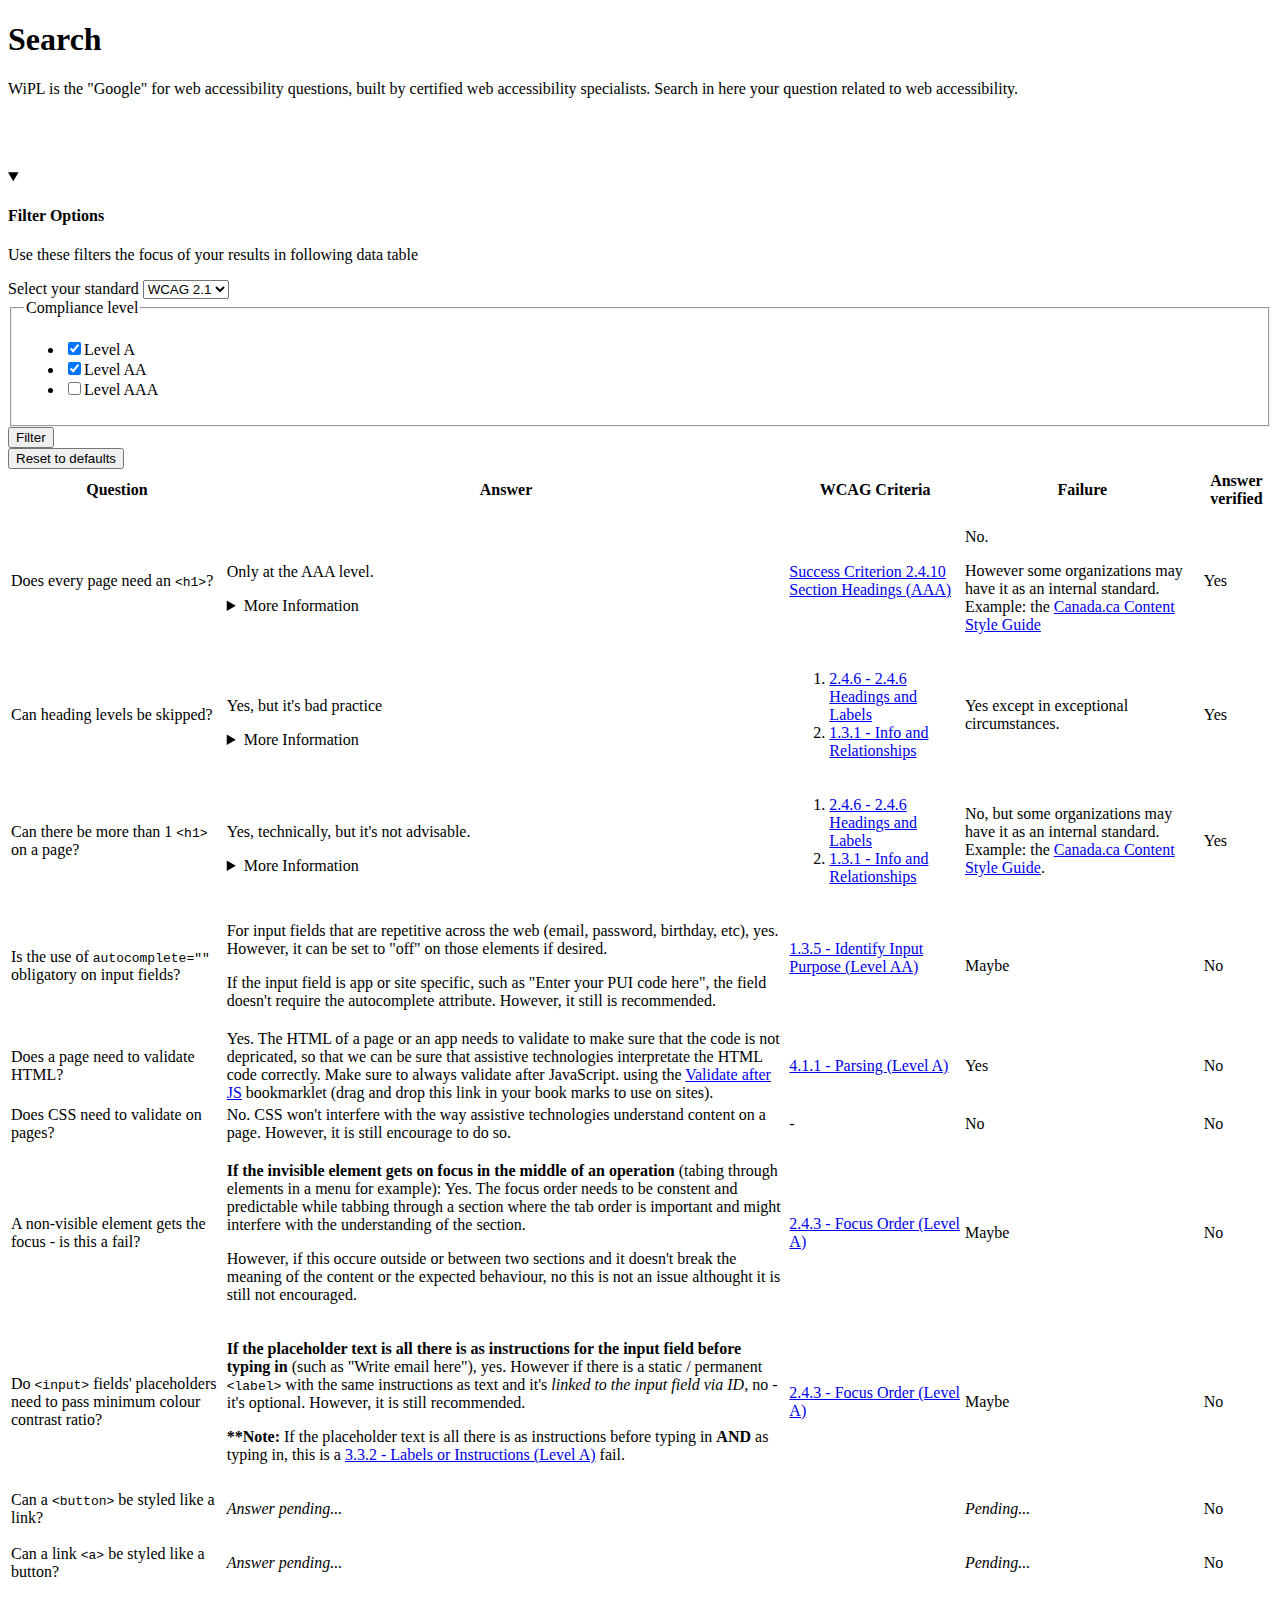
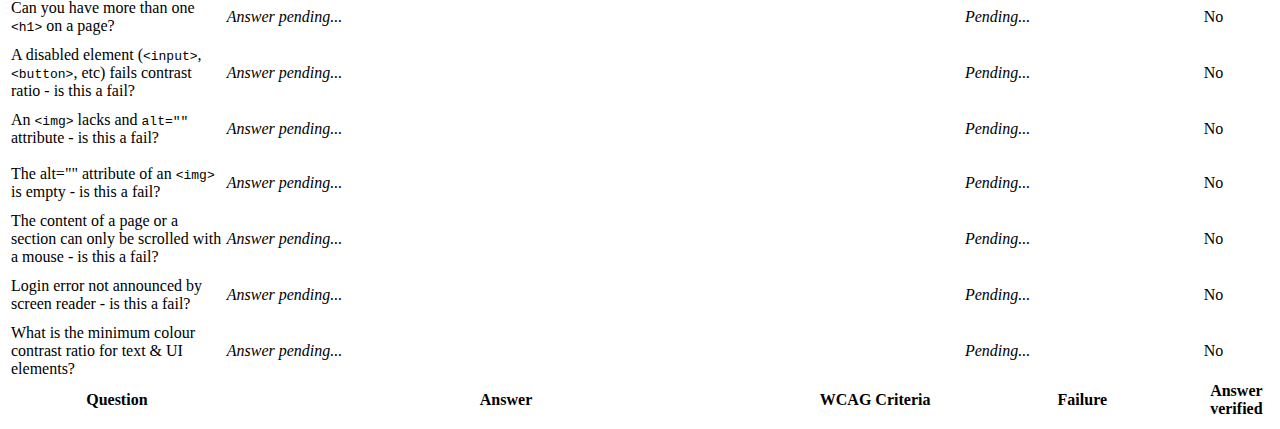
==== index-en.html @ eb423537 "Doing some merging here" ====
<!DOCTYPE html>
<!--[if lt IE 9]><html class="no-js lt-ie9" lang="en" dir="ltr"><![endif]-->
<!--[if gt IE 8]><!-->
<html class="no-js" lang="en" dir="ltr" >
<!--<![endif]-->

<head>
    <meta charset="utf-8">
    <!-- Web Experience Toolkit (WET) / Boîte à outils de l'expérience Web (BOEW) wet-boew.github.io/wet-boew/License-en.html / wet-boew.github.io/wet-boew/Licence-fr.html -->
    <title>WCAG in Plain Language - WiPL</title>
	<!-- Custom CSS -->
	<link rel="stylesheet" href="css/style.css">
	<!-- Meta data-->
    <meta content="width=device-width,initial-scale=1" name="viewport" >
    <meta name="description" content="The Web Content Accessibility Guidelines in Plain Language for web developers and web accessibility assessors." >
    <!-- Load closure template scripts -->
    <script src="https://ssl-templates.services.gc.ca/rn/cls/wet/gcweb/cdts/compiled/soyutils.js"></script>
    <script src="https://ssl-templates.services.gc.ca/rn/cls/wet/gcweb/cdts/compiled/wet-en.js"></script>
    <!-- Write closure template -->
    <script>
        document.write(wet.builder.refTop({
            "isApplication": true
        }));
    </script>
</head>


<body vocab="https://schema.org/" typeof="WebPage" >

	<!-- Title is rendered in this div -->
    <div id="def-top"></div>

    <!-- Write closure template -->
    <script>
        var defTop = document.getElementById("def-top");
        defTop.outerHTML = wet.builder.appTop({
            "appName": [{
                "text": "WCAG in Plain Language - WiPL",
                "href": "./index.html"
            }],
            "lngLinks": [{
                "lang": "fr",
                "href": "./index-fr.html",
                "text": "Français"
            }]
        });
    </script>

	<!-- Main content starts here-->
    <main role="main" property="mainContentOfPage" class="container">

		<!-- Page Intro -->
        <h1 property="name" id="wb-cont">Search</h1>
        <p style="margin-bottom: 70px;">WiPL is the "Google" for web accessibility questions, built by certified web accessibility specialists.
            Search in here your question related to web accessibility.</p>

		<!-- Search -->
        <section>
            <div class="row">

                <!-- Filtering Panel : Not working currently -->
                <div class="col-md-3">
                    <details open="">
                        <summary>
                            <h4 class="h4">Filter Options</h4>
                        </summary>
                        <p class="mrgn-tp-md">Use these filters the focus of your results in following data table</p>
                        <form class="wb-tables-filter" data-bind-to="dataset-filter1" >
                            <div class="form-group">
								<!-- Select Standard -->
                                <label for="dt_type">Select your standard</label>
                                <select class="form-control" id="dt_type" name="dt_type" data-column="3">
                                    <option value="WCAG 2.0">WCAG 2.0</option>
                                    <option value="WCAG 2.1" selected="selected">WCAG 2.1</option>
                                </select>
                            </div>
							<!-- Select Compliance Level -->
                            <div class="form-group">
                                <fieldset>
                                    <legend><span class="field-name">Compliance level</span></legend>
                                    <ul class="list-unstyled">
                                        <li class="checkbox"><label for="LevelA"><input type="checkbox" id="LevelA" name="Level A" data-column="4" value="Level A" checked="checked">Level A</label></li>
                                        <li class="checkbox"><label for="LevelAA"><input type="checkbox" id="LevelAA" name="Level AA" data-column="4" value="Level AA" checked="checked">Level AA</label></li>
                                        <li class="checkbox"><label for="LevelAAA"><input type="checkbox" id="LevelAAA" name="Level AAA" data-column="4" value="Level AAA">Level AAA</label></li>
                                    </ul>
                                </fieldset>
                            </div>
                             <!-- Submit & Reset Buttons -->
                            <div class="form-group">
                                <button type="submit" class="btn btn-primary" aria-controls="dataset-filter1">Filter</button>
                            </div>
                            <div class="form-group">
                                <button type="reset" class="btn btn-link btn-sm p-0">Reset to defaults</button>
                            </div>
                        </form>
                    </details> 
                </div>

                <!-- Table & Search results-->
                <div class="col-md-9">
					<!-- All Table Data -->
                    <table id="example" class="wb-filter table table-hover" style="width:100%;">
                        <thead>
                            <tr>
                                <th scope="col">Question</th>
                                <th scope="col">Answer</th>
                                <th scope="col">WCAG Criteria</th>
                                <th scope="col">Failure</th>
                                <th scope="col">Answer verified</th>
                            </tr>
                        </thead>
                        <tbody>
                            <tr>
                                <td>Does every page need an <code>&lt;h1&gt;</code>?</td>
                                <td>
                                    <p>Only at the AAA level.</p>
				    <details>
					<summary>More Information</summary>

                                    <p>However, if there are any headings, they need to be descriptive and they each need to be at an appropriate level, otherwise it's <a href="https://www.w3.org/TR/WCAG21/#headings-and-labels">2.4.6 - Headings and Labels (Level AA)</a> and <a href="https://www.w3.org/TR/WCAG21/#info-and-relationships">1.3.1 - Info and Relationships (Level A)</a> respectively.</p>
				    </details>
                                </td>
                                <td><a href="https://www.w3.org/TR/WCAG21/#section-headings">Success Criterion 2.4.10 Section Headings (AAA)</a></td>
                                <td><p>No.</p><p>However some organizations may have it as an internal standard.  Example: the <a href="https://www.canada.ca/en/treasury-board-secretariat/services/government-communications/canada-content-style-guide.html#wp5-1-2">Canada.ca Content Style Guide</a></p> </td>
                                </td>
                                <td>Yes</td>
                            </tr>
                            <tr>
                                <td>Can heading levels be skipped?</td>
                            <td>
			    	<p>Yes, but it's bad practice</p>
				<details>
					<summary>More Information</summary>
                                <p>Heading levels should create a hierarchical structure of the document.  Logically, therefore heading levels should not be skipped.  The reason that WCAG allows levels to be skipped is:</p>
                                <blockquote cite="https://github.com/w3c/wcag/issues/655#issuecomment-474105510"><p>Currently correct hierarchical nesting is a best practise but not a WCAG failure. That was carefully negotiated during the creation of WCAG 2.0 by companies that have content coming from many sources who could not guarantee hierarchy, and at the time many screen reader users just press H. H, H to move through headings, or pulled up a list of headings without specific concern about the level.</p>
                                <footer>David MacDonald's comment on <cite><a href="https://github.com/w3c/wcag/issues/655#issuecomment-474105510">H42 missing appropriate hierarchical level condition · Issue #655 · w3c/wcag</a></cite>.</footer>
                                </blockquote>
                                <p>In summary: the reason WCAG doesn't <em>require</em> non-skipped headings is because of <em>exceptional</em> circumstances.  Skipped headings should only be skipped when it cannot be avoided.</p>
                                <p>See <a href="https://www.tpgi.com/heading-off-confusion-when-do-headings-fail-wcag/">Heading off confusion: When do headings fail WCAG? - TPGi</a> for more information.</a>
				</details>
                            </td>
                            <td>
                                <ol>
                                    <li><a href="https://www.w3.org/TR/WCAG21/#headings-and-labels">2.4.6 - 2.4.6 Headings and Labels</a></li>
                                    <li><a href="https://www.w3.org/TR/WCAG21/#info-and-relationships">1.3.1 - Info and Relationships</a></li>
                                </ol>
                            </td>
                            <td>Yes except in exceptional circumstances.</td>
                            <td>Yes</td>
                        </tr>
                        <tr>
                            <td>Can there be more than 1 <code>&lt;h1&gt;</code> on a page?</td>
                            <td>
                                <p>Yes, technically, but it's not advisable.</p>
				<details>
					<summary>More Information</summary>

	                                <p>WCAG doesn't explicitly say there can only be 1 <code>&lt;h1&gt;</code>. However, having more than 1 <code>&lt;h1&gt;</code> can create an illogical page hierarchy.  The vast majority of pages that use headings (properly) use <code>&lt;h1&gt;</code>s to mimic the <code>&lt;title&gt;</code> of the page.  As per <a href="https://www.w3.org/TR/WCAG21/#headings-and-labels">2.4.6 - 2.4.6 Headings and Labels</a>, the <code>&lt;h1&gt;</code> should describe the content of the section it heads, ie: the main content.  Having multiple <code>&lt;h1&gt;</code>s creates an illogical and confusing hierarchy.</p>
        	                        <p>See <a href="https://www.tpgi.com/heading-off-confusion-when-do-headings-fail-wcag/">Heading off confusion: When do headings fail WCAG? - TPGi</a> for more information.</a>
				</details>
                            </td>
                            <td>
                                <ol>
                                    <li><a href="https://www.w3.org/TR/WCAG21/#headings-and-labels">2.4.6 - 2.4.6 Headings and Labels</a></li>
                                    <li><a href="https://www.w3.org/TR/WCAG21/#info-and-relationships">1.3.1 - Info and Relationships</a></li>
                                </ol>
                            </td>
                            <td>No, but some organizations may have it as an internal standard.  Example: the <a href="https://www.canada.ca/en/treasury-board-secretariat/services/government-communications/canada-content-style-guide.html#wp5-1-2">Canada.ca Content Style Guide</a>.</td>
                            <td>Yes</td>
                        </tr>
                            <tr>
                                <td>Is the use of <code>autocomplete=""</code> obligatory on input fields?</td>
                                <td><p>For input fields that are repetitive across the web (email, password, birthday, etc), yes. However, it can be set to "off" on those elements if desired.</p><p>If the input field is app or site specific, such as "Enter your PUI code here", the field doesn't require the autocomplete attribute. However, it still is recommended.</td>
                                    <td><a href="https://www.w3.org/WAI/WCAG21/Understanding/identify-input-purpose.html">1.3.5 - Identify Input Purpose (Level AA)</a></p></td>
                                <td>Maybe</td>
                                <td>No</td>
                            </tr>
							<tr>
                                <td>Does a page need to validate HTML?</td>
                                <td>Yes. The HTML of a page or an app needs to validate to make sure that the code is not depricated, so that we can be sure that assistive technologies interpretate the HTML code correctly. Make sure to always validate after JavaScript. using the <a href='javascript:(function(){function%20c(a,b){var%20c=document.createElement("textarea");c.name=a;c.value=b;d.appendChild(c)}var%20e=function(a){for(var%20b="",a=a.firstChild;a;){switch(a.nodeType){case%20Node.ELEMENT_NODE:b+=a.outerHTML;break;case%20Node.TEXT_NODE:b+=a.nodeValue;break;case%20Node.CDATA_SECTION_NODE:b+="<![CDATA["+a.nodeValue+"]]\>";break;case%20Node.COMMENT_NODE:b+="<\!--"+a.nodeValue+"--\>";break;case%20Node.DOCUMENT_TYPE_NODE:b+="<!DOCTYPE%20"+a.name+">\n"}a=a.nextSibling}return%20b}(document),d=document.createElement("form");d.method="POST";d.action="https://validator.w3.org/nu/";d.enctype="multipart/form-data";d.target="_blank";d.acceptCharset="utf-8";c("showsource","yes");c("content",e);document.body.appendChild(d);d.submit();d.parentNode.removeChild(d);})();'>Validate after JS</a> bookmarklet (drag and drop this link in your book marks to use on sites).</td>
                                <td><a href="https://www.w3.org/WAI/WCAG21/Understanding/parsing.html">4.1.1 - Parsing (Level A)</a></td>
                                <td>Yes</td>
                                <td>No</td>
                            </tr>
							<tr>
                                <td>Does CSS need to validate on pages?</td>
                                <td>No. CSS won't interfere with the way assistive technologies understand content on a page. However, it is still encourage to do so.</td>
                                <td>-</td>
								<td>No</td>
                                <td>No</td>
                            </tr>
                            <tr>
                                <td>A non-visible element gets the focus - is this a fail?</td>
                                <td><p><strong>If the invisible element gets on focus in the middle of an operation</strong> (tabing through elements in a menu for example): Yes. The focus order needs to be constent and predictable while tabbing through a section where the tab order is important and might interfere with the understanding of the section.</p><p>However, if this occure outside or between two sections and it doesn't break the meaning of the content or the expected behaviour, no this is not an issue althought it is still not encouraged.</p> </td>
                                <td><a href="https://www.w3.org/WAI/WCAG21/Understanding/focus-order.html">2.4.3 - Focus Order (Level A)</a></td>
								<td>Maybe</td>
                                <td>No</td>
                            </tr>
                            <tr>
                                <td>Do <code>&lt;input&gt;</code> fields' placeholders need to pass minimum colour contrast ratio?</td>
                                <td><p><strong>If the placeholder text is all there is as instructions for the input field before typing in</strong> (such as "Write email here"), yes. However if there is a static / permanent <code>&lt;label&gt;</code> with the same instructions as text and it's <i>linked to the input field via ID</i>, no - it's optional. However, it is still recommended.</p> <p><strong>**Note: </strong>If the placeholder text is all there is as instructions before typing in <strong>AND</strong> as typing in, this is a <a href="https://www.w3.org/WAI/WCAG21/Understanding/labels-or-instructions.html">3.3.2 - Labels or Instructions (Level A)</a> fail.</p></td>
                                <td><a href="https://www.w3.org/WAI/WCAG21/Understanding/focus-order.html">2.4.3 - Focus Order (Level A)</a></td>
								<td>Maybe</td>
                                <td>No</td>
                            </tr>
                            <tr>
                                <td>Can a <code>&lt;button&gt;</code> be styled like a link?</td>
                                <td><p><i>Answer pending...</i></p></td>
                                <td></td>
								<td><i>Pending...</i></td>
                                <td>No</td>
                            </tr>
                            <tr>
                                <td>Can a link <code>&lt;a&gt;</code> be styled like a button?</td>
                                <td><p><i>Answer pending...</i></p></td>
                                <td></td>
								<td><i>Pending...</i></td>
                                <td>No</td>
                            </tr>
                            <tr>
                                <td>Can you have more than one <code>&lt;h1&gt;</code> on a page?</td>
                                <td><p><i>Answer pending...</i></p></td>
                                <td></td>
								<td><i>Pending...</i></td>
                                <td>No</td>
                            </tr>
                            <tr>
                                <td>A disabled element (<code>&lt;input&gt;</code>, <code>&lt;button&gt;</code>, etc) fails contrast ratio - is this a fail?</td>
                                <td><p><i>Answer pending...</i></p></td>
                                <td></td>
								<td><i>Pending...</i></td>
                                <td>No</td>
                            </tr>
                            <tr>
                                <td>An <code>&lt;img&gt;</code> lacks and <code>alt=""</code> attribute - is this a fail?</td>
                                <td><p><i>Answer pending...</i></p></td>
                                <td></td>
								<td><i>Pending...</i></td>
                                <td>No</td>
                            </tr>
                            <tr>
                                <td>The alt="" attribute of an <code>&lt;img&gt;</code> is empty - is this a fail?</td>
                                <td><p><i>Answer pending...</i></p></td>
                                <td></td>
								<td><i>Pending...</i></td>
                                <td>No</td>
                            </tr>
                            <tr>
                                <td>The content of a page or a section can only be scrolled with a mouse - is this a fail?</td>
                                <td><p><i>Answer pending...</i></p></td>
                                <td></td>
								<td><i>Pending...</i></td>
                                <td>No</td>
                            </tr>
                            <tr>
                                <td>Login error not announced by screen reader - is this a fail?</td>
                                <td><p><i>Answer pending...</i></p></td>
                                <td></td>
								<td><i>Pending...</i></td>
                                <td>No</td>
                            </tr>
                            <tr>
                                <td>What is the minimum colour contrast ratio for text & UI elements?</td>
                                <td><p><i>Answer pending...</i></p></td>
                                <td></td>
								<td><i>Pending...</i></td>
                                <td>No</td>
                            </tr>
                        </tbody>
                        <tfoot>
                            <tr>
                                <th>Question</th>
                                <th>Answer</th>
                                <th>WCAG Criteria</th>
                                <th>Failure</th>
                                <th>Answer verified</th>
                            </tr>
                        </tfoot>
                    </table>
                    </div>
                </div>
            </div>
        </section>

		<!-- Footer Links-->
        <div id="def-preFooter"></div>
        <script src="./scripts/preFooter.min.js"></script>
    </main>
    <div id="def-footer"></div>
    <script src="./scripts/appFooter.min.js"></script>
    <script src="./scripts/refFooter.min.js"></script>
    <script src="./scripts/bati-itao.min.js"></script>
</body>

</html>
---- css/style.css ----
.alert>p+p {
    margin-left: 23px;
}

.h3 small {
	display: block;
	margin-top: 10px;
	font-size: 0.7em;
}
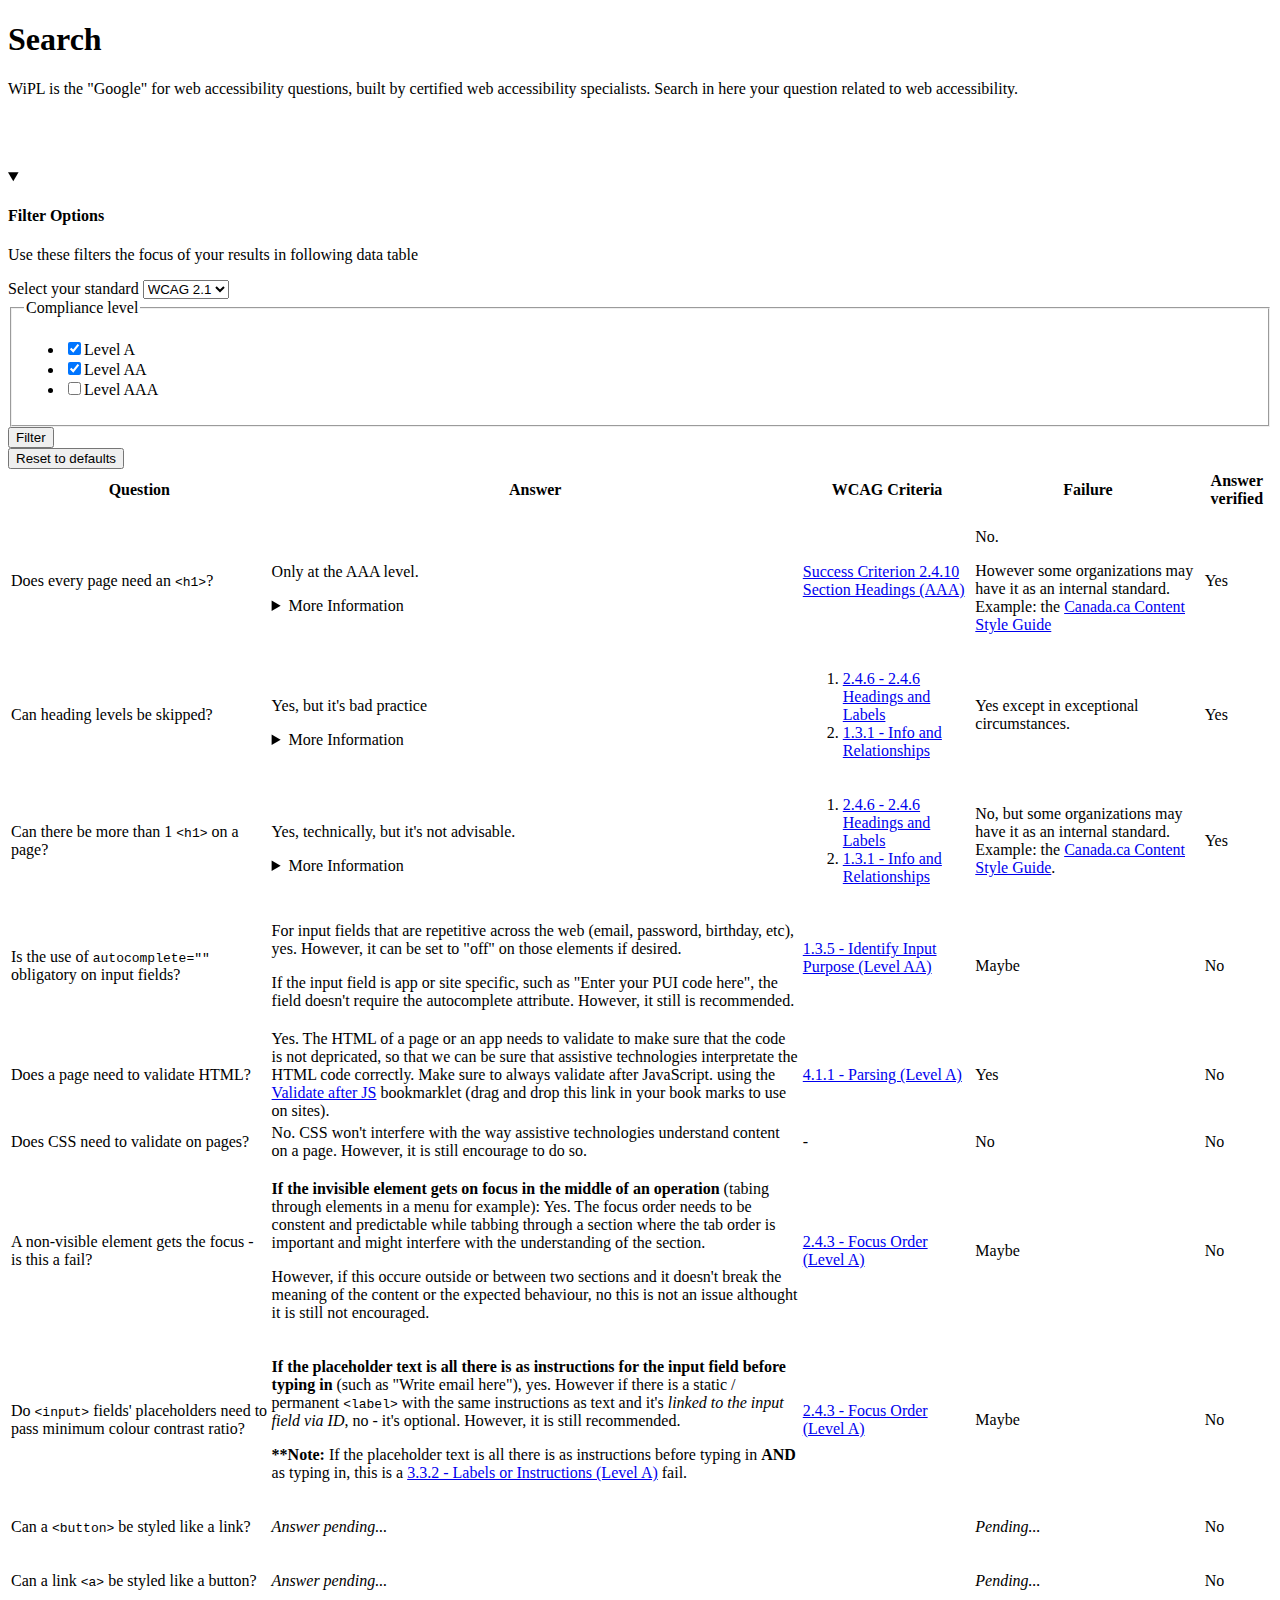
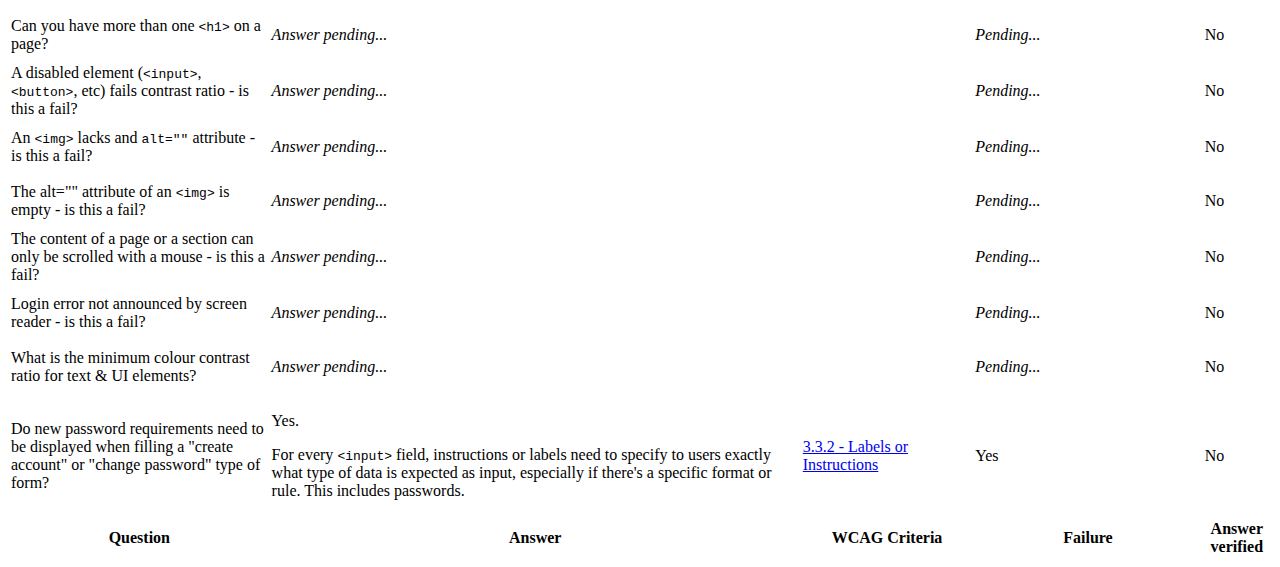
==== commit b8001910: "Added question: Issue23" ====
--- a/index-en.html
+++ b/index-en.html
@@ -1,18 +1,31 @@
 <!DOCTYPE html>
 <!--[if lt IE 9]><html class="no-js lt-ie9" lang="en" dir="ltr"><![endif]-->
 <!--[if gt IE 8]><!-->
-<html class="no-js" lang="en" dir="ltr" >
+<html
+    class="no-js"
+    lang="en"
+    dir="ltr"
+>
 <!--<![endif]-->
 
 <head>
     <meta charset="utf-8">
     <!-- Web Experience Toolkit (WET) / Boîte à outils de l'expérience Web (BOEW) wet-boew.github.io/wet-boew/License-en.html / wet-boew.github.io/wet-boew/Licence-fr.html -->
     <title>WCAG in Plain Language - WiPL</title>
-	<!-- Custom CSS -->
-	<link rel="stylesheet" href="css/style.css">
-	<!-- Meta data-->
-    <meta content="width=device-width,initial-scale=1" name="viewport" >
-    <meta name="description" content="The Web Content Accessibility Guidelines in Plain Language for web developers and web accessibility assessors." >
+    <!-- Custom CSS -->
+    <link
+        rel="stylesheet"
+        href="css/style.css"
+    >
+    <!-- Meta data-->
+    <meta
+        content="width=device-width,initial-scale=1"
+        name="viewport"
+    >
+    <meta
+        name="description"
+        content="The Web Content Accessibility Guidelines in Plain Language for web developers and web accessibility assessors."
+    >
     <!-- Load closure template scripts -->
     <script src="https://ssl-templates.services.gc.ca/rn/cls/wet/gcweb/cdts/compiled/soyutils.js"></script>
     <script src="https://ssl-templates.services.gc.ca/rn/cls/wet/gcweb/cdts/compiled/wet-en.js"></script>
@@ -25,9 +38,12 @@
 </head>
 
 
-<body vocab="https://schema.org/" typeof="WebPage" >
-
-	<!-- Title is rendered in this div -->
+<body
+    vocab="https://schema.org/"
+    typeof="WebPage"
+>
+
+    <!-- Title is rendered in this div -->
     <div id="def-top"></div>
 
     <!-- Write closure template -->
@@ -46,15 +62,23 @@
         });
     </script>
 
-	<!-- Main content starts here-->
-    <main role="main" property="mainContentOfPage" class="container">
-
-		<!-- Page Intro -->
-        <h1 property="name" id="wb-cont">Search</h1>
-        <p style="margin-bottom: 70px;">WiPL is the "Google" for web accessibility questions, built by certified web accessibility specialists.
+    <!-- Main content starts here-->
+    <main
+        role="main"
+        property="mainContentOfPage"
+        class="container"
+    >
+
+        <!-- Page Intro -->
+        <h1
+            property="name"
+            id="wb-cont"
+        >Search</h1>
+        <p style="margin-bottom: 70px;">WiPL is the "Google" for web accessibility questions, built by certified web
+            accessibility specialists.
             Search in here your question related to web accessibility.</p>
 
-		<!-- Search -->
+        <!-- Search -->
         <section>
             <div class="row">
 
@@ -65,41 +89,83 @@
                             <h4 class="h4">Filter Options</h4>
                         </summary>
                         <p class="mrgn-tp-md">Use these filters the focus of your results in following data table</p>
-                        <form class="wb-tables-filter" data-bind-to="dataset-filter1" >
+                        <form
+                            class="wb-tables-filter"
+                            data-bind-to="dataset-filter1"
+                        >
                             <div class="form-group">
-								<!-- Select Standard -->
+                                <!-- Select Standard -->
                                 <label for="dt_type">Select your standard</label>
-                                <select class="form-control" id="dt_type" name="dt_type" data-column="3">
+                                <select
+                                    class="form-control"
+                                    id="dt_type"
+                                    name="dt_type"
+                                    data-column="3"
+                                >
                                     <option value="WCAG 2.0">WCAG 2.0</option>
-                                    <option value="WCAG 2.1" selected="selected">WCAG 2.1</option>
+                                    <option
+                                        value="WCAG 2.1"
+                                        selected="selected"
+                                    >WCAG 2.1</option>
                                 </select>
                             </div>
-							<!-- Select Compliance Level -->
+                            <!-- Select Compliance Level -->
                             <div class="form-group">
                                 <fieldset>
                                     <legend><span class="field-name">Compliance level</span></legend>
                                     <ul class="list-unstyled">
-                                        <li class="checkbox"><label for="LevelA"><input type="checkbox" id="LevelA" name="Level A" data-column="4" value="Level A" checked="checked">Level A</label></li>
-                                        <li class="checkbox"><label for="LevelAA"><input type="checkbox" id="LevelAA" name="Level AA" data-column="4" value="Level AA" checked="checked">Level AA</label></li>
-                                        <li class="checkbox"><label for="LevelAAA"><input type="checkbox" id="LevelAAA" name="Level AAA" data-column="4" value="Level AAA">Level AAA</label></li>
+                                        <li class="checkbox"><label for="LevelA"><input
+                                                    type="checkbox"
+                                                    id="LevelA"
+                                                    name="Level A"
+                                                    data-column="4"
+                                                    value="Level A"
+                                                    checked="checked"
+                                                >Level A</label></li>
+                                        <li class="checkbox"><label for="LevelAA"><input
+                                                    type="checkbox"
+                                                    id="LevelAA"
+                                                    name="Level AA"
+                                                    data-column="4"
+                                                    value="Level AA"
+                                                    checked="checked"
+                                                >Level AA</label></li>
+                                        <li class="checkbox"><label for="LevelAAA"><input
+                                                    type="checkbox"
+                                                    id="LevelAAA"
+                                                    name="Level AAA"
+                                                    data-column="4"
+                                                    value="Level AAA"
+                                                >Level AAA</label></li>
                                     </ul>
                                 </fieldset>
                             </div>
-                             <!-- Submit & Reset Buttons -->
+                            <!-- Submit & Reset Buttons -->
                             <div class="form-group">
-                                <button type="submit" class="btn btn-primary" aria-controls="dataset-filter1">Filter</button>
+                                <button
+                                    type="submit"
+                                    class="btn btn-primary"
+                                    aria-controls="dataset-filter1"
+                                >Filter</button>
                             </div>
                             <div class="form-group">
-                                <button type="reset" class="btn btn-link btn-sm p-0">Reset to defaults</button>
+                                <button
+                                    type="reset"
+                                    class="btn btn-link btn-sm p-0"
+                                >Reset to defaults</button>
                             </div>
                         </form>
-                    </details> 
+                    </details>
                 </div>
 
                 <!-- Table & Search results-->
                 <div class="col-md-9">
-					<!-- All Table Data -->
-                    <table id="example" class="wb-filter table table-hover" style="width:100%;">
+                    <!-- All Table Data -->
+                    <table
+                        id="example"
+                        class="wb-filter table table-hover"
+                        style="width:100%;"
+                    >
                         <thead>
                             <tr>
                                 <th scope="col">Question</th>
@@ -114,156 +180,269 @@
                                 <td>Does every page need an <code>&lt;h1&gt;</code>?</td>
                                 <td>
                                     <p>Only at the AAA level.</p>
-				    <details>
-					<summary>More Information</summary>
-
-                                    <p>However, if there are any headings, they need to be descriptive and they each need to be at an appropriate level, otherwise it's <a href="https://www.w3.org/TR/WCAG21/#headings-and-labels">2.4.6 - Headings and Labels (Level AA)</a> and <a href="https://www.w3.org/TR/WCAG21/#info-and-relationships">1.3.1 - Info and Relationships (Level A)</a> respectively.</p>
-				    </details>
-                                </td>
-                                <td><a href="https://www.w3.org/TR/WCAG21/#section-headings">Success Criterion 2.4.10 Section Headings (AAA)</a></td>
-                                <td><p>No.</p><p>However some organizations may have it as an internal standard.  Example: the <a href="https://www.canada.ca/en/treasury-board-secretariat/services/government-communications/canada-content-style-guide.html#wp5-1-2">Canada.ca Content Style Guide</a></p> </td>
+                                    <details>
+                                        <summary>More Information</summary>
+
+                                        <p>However, if there are any headings, they need to be descriptive and they each
+                                            need to be at an appropriate level, otherwise it's <a
+                                                href="https://www.w3.org/TR/WCAG21/#headings-and-labels"
+                                            >2.4.6 - Headings and Labels (Level AA)</a> and <a
+                                                href="https://www.w3.org/TR/WCAG21/#info-and-relationships"
+                                            >1.3.1 - Info and Relationships (Level A)</a> respectively.</p>
+                                    </details>
+                                </td>
+                                <td><a href="https://www.w3.org/TR/WCAG21/#section-headings">Success Criterion 2.4.10
+                                        Section Headings (AAA)</a></td>
+                                <td>
+                                    <p>No.</p>
+                                    <p>However some organizations may have it as an internal standard. Example: the <a
+                                            href="https://www.canada.ca/en/treasury-board-secretariat/services/government-communications/canada-content-style-guide.html#wp5-1-2"
+                                        >Canada.ca Content Style Guide</a></p>
+                                </td>
                                 </td>
                                 <td>Yes</td>
                             </tr>
                             <tr>
                                 <td>Can heading levels be skipped?</td>
-                            <td>
-			    	<p>Yes, but it's bad practice</p>
-				<details>
-					<summary>More Information</summary>
-                                <p>Heading levels should create a hierarchical structure of the document.  Logically, therefore heading levels should not be skipped.  The reason that WCAG allows levels to be skipped is:</p>
-                                <blockquote cite="https://github.com/w3c/wcag/issues/655#issuecomment-474105510"><p>Currently correct hierarchical nesting is a best practise but not a WCAG failure. That was carefully negotiated during the creation of WCAG 2.0 by companies that have content coming from many sources who could not guarantee hierarchy, and at the time many screen reader users just press H. H, H to move through headings, or pulled up a list of headings without specific concern about the level.</p>
-                                <footer>David MacDonald's comment on <cite><a href="https://github.com/w3c/wcag/issues/655#issuecomment-474105510">H42 missing appropriate hierarchical level condition · Issue #655 · w3c/wcag</a></cite>.</footer>
-                                </blockquote>
-                                <p>In summary: the reason WCAG doesn't <em>require</em> non-skipped headings is because of <em>exceptional</em> circumstances.  Skipped headings should only be skipped when it cannot be avoided.</p>
-                                <p>See <a href="https://www.tpgi.com/heading-off-confusion-when-do-headings-fail-wcag/">Heading off confusion: When do headings fail WCAG? - TPGi</a> for more information.</a>
-				</details>
-                            </td>
-                            <td>
-                                <ol>
-                                    <li><a href="https://www.w3.org/TR/WCAG21/#headings-and-labels">2.4.6 - 2.4.6 Headings and Labels</a></li>
-                                    <li><a href="https://www.w3.org/TR/WCAG21/#info-and-relationships">1.3.1 - Info and Relationships</a></li>
-                                </ol>
-                            </td>
-                            <td>Yes except in exceptional circumstances.</td>
-                            <td>Yes</td>
-                        </tr>
-                        <tr>
-                            <td>Can there be more than 1 <code>&lt;h1&gt;</code> on a page?</td>
-                            <td>
-                                <p>Yes, technically, but it's not advisable.</p>
-				<details>
-					<summary>More Information</summary>
-
-	                                <p>WCAG doesn't explicitly say there can only be 1 <code>&lt;h1&gt;</code>. However, having more than 1 <code>&lt;h1&gt;</code> can create an illogical page hierarchy.  The vast majority of pages that use headings (properly) use <code>&lt;h1&gt;</code>s to mimic the <code>&lt;title&gt;</code> of the page.  As per <a href="https://www.w3.org/TR/WCAG21/#headings-and-labels">2.4.6 - 2.4.6 Headings and Labels</a>, the <code>&lt;h1&gt;</code> should describe the content of the section it heads, ie: the main content.  Having multiple <code>&lt;h1&gt;</code>s creates an illogical and confusing hierarchy.</p>
-        	                        <p>See <a href="https://www.tpgi.com/heading-off-confusion-when-do-headings-fail-wcag/">Heading off confusion: When do headings fail WCAG? - TPGi</a> for more information.</a>
-				</details>
-                            </td>
-                            <td>
-                                <ol>
-                                    <li><a href="https://www.w3.org/TR/WCAG21/#headings-and-labels">2.4.6 - 2.4.6 Headings and Labels</a></li>
-                                    <li><a href="https://www.w3.org/TR/WCAG21/#info-and-relationships">1.3.1 - Info and Relationships</a></li>
-                                </ol>
-                            </td>
-                            <td>No, but some organizations may have it as an internal standard.  Example: the <a href="https://www.canada.ca/en/treasury-board-secretariat/services/government-communications/canada-content-style-guide.html#wp5-1-2">Canada.ca Content Style Guide</a>.</td>
-                            <td>Yes</td>
-                        </tr>
+                                <td>
+                                    <p>Yes, but it's bad practice</p>
+                                    <details>
+                                        <summary>More Information</summary>
+                                        <p>Heading levels should create a hierarchical structure of the document.
+                                            Logically, therefore heading levels should not be skipped. The reason that
+                                            WCAG allows levels to be skipped is:</p>
+                                        <blockquote
+                                            cite="https://github.com/w3c/wcag/issues/655#issuecomment-474105510">
+                                            <p>Currently correct hierarchical nesting is a best practise but not a WCAG
+                                                failure. That was carefully negotiated during the creation of WCAG 2.0
+                                                by companies that have content coming from many sources who could not
+                                                guarantee hierarchy, and at the time many screen reader users just press
+                                                H. H, H to move through headings, or pulled up a list of headings
+                                                without specific concern about the level.</p>
+                                            <footer>David MacDonald's comment on <cite><a
+                                                        href="https://github.com/w3c/wcag/issues/655#issuecomment-474105510"
+                                                    >H42 missing appropriate hierarchical level condition · Issue #655 ·
+                                                        w3c/wcag</a></cite>.</footer>
+                                        </blockquote>
+                                        <p>In summary: the reason WCAG doesn't <em>require</em> non-skipped headings is
+                                            because of <em>exceptional</em> circumstances. Skipped headings should only
+                                            be skipped when it cannot be avoided.</p>
+                                        <p>See <a
+                                                href="https://www.tpgi.com/heading-off-confusion-when-do-headings-fail-wcag/"
+                                            >Heading off confusion: When do headings fail WCAG? - TPGi</a> for more
+                                            information.</a>
+                                    </details>
+                                </td>
+                                <td>
+                                    <ol>
+                                        <li><a href="https://www.w3.org/TR/WCAG21/#headings-and-labels">2.4.6 - 2.4.6
+                                                Headings and Labels</a></li>
+                                        <li><a href="https://www.w3.org/TR/WCAG21/#info-and-relationships">1.3.1 - Info
+                                                and Relationships</a></li>
+                                    </ol>
+                                </td>
+                                <td>Yes except in exceptional circumstances.</td>
+                                <td>Yes</td>
+                            </tr>
+                            <tr>
+                                <td>Can there be more than 1 <code>&lt;h1&gt;</code> on a page?</td>
+                                <td>
+                                    <p>Yes, technically, but it's not advisable.</p>
+                                    <details>
+                                        <summary>More Information</summary>
+
+                                        <p>WCAG doesn't explicitly say there can only be 1 <code>&lt;h1&gt;</code>.
+                                            However, having more than 1 <code>&lt;h1&gt;</code> can create an illogical
+                                            page hierarchy. The vast majority of pages that use headings (properly) use
+                                            <code>&lt;h1&gt;</code>s to mimic the <code>&lt;title&gt;</code> of the
+                                            page. As per <a
+                                                href="https://www.w3.org/TR/WCAG21/#headings-and-labels">2.4.6 - 2.4.6
+                                                Headings and Labels</a>, the <code>&lt;h1&gt;</code> should describe the
+                                            content of the section it heads, ie: the main content. Having multiple
+                                            <code>&lt;h1&gt;</code>s creates an illogical and confusing hierarchy.</p>
+                                        <p>See <a
+                                                href="https://www.tpgi.com/heading-off-confusion-when-do-headings-fail-wcag/"
+                                            >Heading off confusion: When do headings fail WCAG? - TPGi</a> for more
+                                            information.</a>
+                                    </details>
+                                </td>
+                                <td>
+                                    <ol>
+                                        <li><a href="https://www.w3.org/TR/WCAG21/#headings-and-labels">2.4.6 - 2.4.6
+                                                Headings and Labels</a></li>
+                                        <li><a href="https://www.w3.org/TR/WCAG21/#info-and-relationships">1.3.1 - Info
+                                                and Relationships</a></li>
+                                    </ol>
+                                </td>
+                                <td>No, but some organizations may have it as an internal standard. Example: the <a
+                                        href="https://www.canada.ca/en/treasury-board-secretariat/services/government-communications/canada-content-style-guide.html#wp5-1-2"
+                                    >Canada.ca Content Style Guide</a>.</td>
+                                <td>Yes</td>
+                            </tr>
                             <tr>
                                 <td>Is the use of <code>autocomplete=""</code> obligatory on input fields?</td>
-                                <td><p>For input fields that are repetitive across the web (email, password, birthday, etc), yes. However, it can be set to "off" on those elements if desired.</p><p>If the input field is app or site specific, such as "Enter your PUI code here", the field doesn't require the autocomplete attribute. However, it still is recommended.</td>
-                                    <td><a href="https://www.w3.org/WAI/WCAG21/Understanding/identify-input-purpose.html">1.3.5 - Identify Input Purpose (Level AA)</a></p></td>
+                                <td>
+                                    <p>For input fields that are repetitive across the web (email, password, birthday,
+                                        etc), yes. However, it can be set to "off" on those elements if desired.</p>
+                                    <p>If the input field is app or site specific, such as "Enter your PUI code here",
+                                        the field doesn't require the autocomplete attribute. However, it still is
+                                        recommended.
+                                </td>
+                                <td><a href="https://www.w3.org/WAI/WCAG21/Understanding/identify-input-purpose.html">1.3.5
+                                        - Identify Input Purpose (Level AA)</a></p>
+                                </td>
                                 <td>Maybe</td>
                                 <td>No</td>
                             </tr>
-							<tr>
+                            <tr>
                                 <td>Does a page need to validate HTML?</td>
-                                <td>Yes. The HTML of a page or an app needs to validate to make sure that the code is not depricated, so that we can be sure that assistive technologies interpretate the HTML code correctly. Make sure to always validate after JavaScript. using the <a href='javascript:(function(){function%20c(a,b){var%20c=document.createElement("textarea");c.name=a;c.value=b;d.appendChild(c)}var%20e=function(a){for(var%20b="",a=a.firstChild;a;){switch(a.nodeType){case%20Node.ELEMENT_NODE:b+=a.outerHTML;break;case%20Node.TEXT_NODE:b+=a.nodeValue;break;case%20Node.CDATA_SECTION_NODE:b+="<![CDATA["+a.nodeValue+"]]\>";break;case%20Node.COMMENT_NODE:b+="<\!--"+a.nodeValue+"--\>";break;case%20Node.DOCUMENT_TYPE_NODE:b+="<!DOCTYPE%20"+a.name+">\n"}a=a.nextSibling}return%20b}(document),d=document.createElement("form");d.method="POST";d.action="https://validator.w3.org/nu/";d.enctype="multipart/form-data";d.target="_blank";d.acceptCharset="utf-8";c("showsource","yes");c("content",e);document.body.appendChild(d);d.submit();d.parentNode.removeChild(d);})();'>Validate after JS</a> bookmarklet (drag and drop this link in your book marks to use on sites).</td>
-                                <td><a href="https://www.w3.org/WAI/WCAG21/Understanding/parsing.html">4.1.1 - Parsing (Level A)</a></td>
+                                <td>Yes. The HTML of a page or an app needs to validate to make sure that the code is
+                                    not depricated, so that we can be sure that assistive technologies interpretate the
+                                    HTML code correctly. Make sure to always validate after JavaScript. using the <a
+                                        href='javascript:(function(){function%20c(a,b){var%20c=document.createElement("textarea");c.name=a;c.value=b;d.appendChild(c)}var%20e=function(a){for(var%20b="",a=a.firstChild;a;){switch(a.nodeType){case%20Node.ELEMENT_NODE:b+=a.outerHTML;break;case%20Node.TEXT_NODE:b+=a.nodeValue;break;case%20Node.CDATA_SECTION_NODE:b+="<![CDATA["+a.nodeValue+"]]\>";break;case%20Node.COMMENT_NODE:b+="<\!--"+a.nodeValue+"--\>";break;case%20Node.DOCUMENT_TYPE_NODE:b+="<!DOCTYPE%20"+a.name+">\n"}a=a.nextSibling}return%20b}(document),d=document.createElement("form");d.method="POST";d.action="https://validator.w3.org/nu/";d.enctype="multipart/form-data";d.target="_blank";d.acceptCharset="utf-8";c("showsource","yes");c("content",e);document.body.appendChild(d);d.submit();d.parentNode.removeChild(d);})();'
+                                    >Validate after JS</a> bookmarklet (drag and drop this link in your book marks to
+                                    use on sites).</td>
+                                <td><a href="https://www.w3.org/WAI/WCAG21/Understanding/parsing.html">4.1.1 - Parsing
+                                        (Level A)</a></td>
                                 <td>Yes</td>
                                 <td>No</td>
                             </tr>
-							<tr>
+                            <tr>
                                 <td>Does CSS need to validate on pages?</td>
-                                <td>No. CSS won't interfere with the way assistive technologies understand content on a page. However, it is still encourage to do so.</td>
+                                <td>No. CSS won't interfere with the way assistive technologies understand content on a
+                                    page. However, it is still encourage to do so.</td>
                                 <td>-</td>
-								<td>No</td>
+                                <td>No</td>
                                 <td>No</td>
                             </tr>
                             <tr>
                                 <td>A non-visible element gets the focus - is this a fail?</td>
-                                <td><p><strong>If the invisible element gets on focus in the middle of an operation</strong> (tabing through elements in a menu for example): Yes. The focus order needs to be constent and predictable while tabbing through a section where the tab order is important and might interfere with the understanding of the section.</p><p>However, if this occure outside or between two sections and it doesn't break the meaning of the content or the expected behaviour, no this is not an issue althought it is still not encouraged.</p> </td>
-                                <td><a href="https://www.w3.org/WAI/WCAG21/Understanding/focus-order.html">2.4.3 - Focus Order (Level A)</a></td>
-								<td>Maybe</td>
-                                <td>No</td>
-                            </tr>
-                            <tr>
-                                <td>Do <code>&lt;input&gt;</code> fields' placeholders need to pass minimum colour contrast ratio?</td>
-                                <td><p><strong>If the placeholder text is all there is as instructions for the input field before typing in</strong> (such as "Write email here"), yes. However if there is a static / permanent <code>&lt;label&gt;</code> with the same instructions as text and it's <i>linked to the input field via ID</i>, no - it's optional. However, it is still recommended.</p> <p><strong>**Note: </strong>If the placeholder text is all there is as instructions before typing in <strong>AND</strong> as typing in, this is a <a href="https://www.w3.org/WAI/WCAG21/Understanding/labels-or-instructions.html">3.3.2 - Labels or Instructions (Level A)</a> fail.</p></td>
-                                <td><a href="https://www.w3.org/WAI/WCAG21/Understanding/focus-order.html">2.4.3 - Focus Order (Level A)</a></td>
-								<td>Maybe</td>
+                                <td>
+                                    <p><strong>If the invisible element gets on focus in the middle of an
+                                            operation</strong> (tabing through elements in a menu for example): Yes. The
+                                        focus order needs to be constent and predictable while tabbing through a section
+                                        where the tab order is important and might interfere with the understanding of
+                                        the section.</p>
+                                    <p>However, if this occure outside or between two sections and it doesn't break the
+                                        meaning of the content or the expected behaviour, no this is not an issue
+                                        althought it is still not encouraged.</p>
+                                </td>
+                                <td><a href="https://www.w3.org/WAI/WCAG21/Understanding/focus-order.html">2.4.3 - Focus
+                                        Order (Level A)</a></td>
+                                <td>Maybe</td>
+                                <td>No</td>
+                            </tr>
+                            <tr>
+                                <td>Do <code>&lt;input&gt;</code> fields' placeholders need to pass minimum colour
+                                    contrast ratio?</td>
+                                <td>
+                                    <p><strong>If the placeholder text is all there is as instructions for the input
+                                            field before typing in</strong> (such as "Write email here"), yes. However
+                                        if there is a static / permanent <code>&lt;label&gt;</code> with the same
+                                        instructions as text and it's <i>linked to the input field via ID</i>, no - it's
+                                        optional. However, it is still recommended.</p>
+                                    <p><strong>**Note: </strong>If the placeholder text is all there is as instructions
+                                        before typing in <strong>AND</strong> as typing in, this is a <a
+                                            href="https://www.w3.org/WAI/WCAG21/Understanding/labels-or-instructions.html"
+                                        >3.3.2 - Labels or Instructions (Level A)</a> fail.</p>
+                                </td>
+                                <td><a href="https://www.w3.org/WAI/WCAG21/Understanding/focus-order.html">2.4.3 - Focus
+                                        Order (Level A)</a></td>
+                                <td>Maybe</td>
                                 <td>No</td>
                             </tr>
                             <tr>
                                 <td>Can a <code>&lt;button&gt;</code> be styled like a link?</td>
-                                <td><p><i>Answer pending...</i></p></td>
-                                <td></td>
-								<td><i>Pending...</i></td>
+                                <td>
+                                    <p><i>Answer pending...</i></p>
+                                </td>
+                                <td></td>
+                                <td><i>Pending...</i></td>
                                 <td>No</td>
                             </tr>
                             <tr>
                                 <td>Can a link <code>&lt;a&gt;</code> be styled like a button?</td>
-                                <td><p><i>Answer pending...</i></p></td>
-                                <td></td>
-								<td><i>Pending...</i></td>
+                                <td>
+                                    <p><i>Answer pending...</i></p>
+                                </td>
+                                <td></td>
+                                <td><i>Pending...</i></td>
                                 <td>No</td>
                             </tr>
                             <tr>
                                 <td>Can you have more than one <code>&lt;h1&gt;</code> on a page?</td>
-                                <td><p><i>Answer pending...</i></p></td>
-                                <td></td>
-								<td><i>Pending...</i></td>
-                                <td>No</td>
-                            </tr>
-                            <tr>
-                                <td>A disabled element (<code>&lt;input&gt;</code>, <code>&lt;button&gt;</code>, etc) fails contrast ratio - is this a fail?</td>
-                                <td><p><i>Answer pending...</i></p></td>
-                                <td></td>
-								<td><i>Pending...</i></td>
-                                <td>No</td>
-                            </tr>
-                            <tr>
-                                <td>An <code>&lt;img&gt;</code> lacks and <code>alt=""</code> attribute - is this a fail?</td>
-                                <td><p><i>Answer pending...</i></p></td>
-                                <td></td>
-								<td><i>Pending...</i></td>
+                                <td>
+                                    <p><i>Answer pending...</i></p>
+                                </td>
+                                <td></td>
+                                <td><i>Pending...</i></td>
+                                <td>No</td>
+                            </tr>
+                            <tr>
+                                <td>A disabled element (<code>&lt;input&gt;</code>, <code>&lt;button&gt;</code>, etc)
+                                    fails contrast ratio - is this a fail?</td>
+                                <td>
+                                    <p><i>Answer pending...</i></p>
+                                </td>
+                                <td></td>
+                                <td><i>Pending...</i></td>
+                                <td>No</td>
+                            </tr>
+                            <tr>
+                                <td>An <code>&lt;img&gt;</code> lacks and <code>alt=""</code> attribute - is this a
+                                    fail?</td>
+                                <td>
+                                    <p><i>Answer pending...</i></p>
+                                </td>
+                                <td></td>
+                                <td><i>Pending...</i></td>
                                 <td>No</td>
                             </tr>
                             <tr>
                                 <td>The alt="" attribute of an <code>&lt;img&gt;</code> is empty - is this a fail?</td>
-                                <td><p><i>Answer pending...</i></p></td>
-                                <td></td>
-								<td><i>Pending...</i></td>
-                                <td>No</td>
-                            </tr>
-                            <tr>
-                                <td>The content of a page or a section can only be scrolled with a mouse - is this a fail?</td>
-                                <td><p><i>Answer pending...</i></p></td>
-                                <td></td>
-								<td><i>Pending...</i></td>
+                                <td>
+                                    <p><i>Answer pending...</i></p>
+                                </td>
+                                <td></td>
+                                <td><i>Pending...</i></td>
+                                <td>No</td>
+                            </tr>
+                            <tr>
+                                <td>The content of a page or a section can only be scrolled with a mouse - is this a
+                                    fail?</td>
+                                <td>
+                                    <p><i>Answer pending...</i></p>
+                                </td>
+                                <td></td>
+                                <td><i>Pending...</i></td>
                                 <td>No</td>
                             </tr>
                             <tr>
                                 <td>Login error not announced by screen reader - is this a fail?</td>
-                                <td><p><i>Answer pending...</i></p></td>
-                                <td></td>
-								<td><i>Pending...</i></td>
+                                <td>
+                                    <p><i>Answer pending...</i></p>
+                                </td>
+                                <td></td>
+                                <td><i>Pending...</i></td>
                                 <td>No</td>
                             </tr>
                             <tr>
                                 <td>What is the minimum colour contrast ratio for text & UI elements?</td>
-                                <td><p><i>Answer pending...</i></p></td>
-                                <td></td>
-								<td><i>Pending...</i></td>
+                                <td>
+                                    <p><i>Answer pending...</i></p>
+                                </td>
+                                <td></td>
+                                <td><i>Pending...</i></td>
+                                <td>No</td>
+                            </tr>
+                            <tr>
+                                <td>Do new password requirements need to be displayed when filling a "create account" or "change password" type of form?</td>
+                                <td>
+                                    <p>Yes.</p>
+                                    <p>For every <code>&lt;input&gt;</code> field, instructions or labels need to specify to users exactly what type of data is expected as input, especially if there's a specific format or rule. This includes passwords.</p>
+                                </td>
+                                <td><a href="https://www.w3.org/WAI/WCAG21/Understanding/labels-or-instructions.html">3.3.2 - Labels or Instructions</a></td>
+                                <td>Yes</td>
                                 <td>No</td>
                             </tr>
                         </tbody>
@@ -277,12 +456,12 @@
                             </tr>
                         </tfoot>
                     </table>
-                    </div>
                 </div>
             </div>
+            </div>
         </section>
 
-		<!-- Footer Links-->
+        <!-- Footer Links-->
         <div id="def-preFooter"></div>
         <script src="./scripts/preFooter.min.js"></script>
     </main>
@@ -292,4 +471,4 @@
     <script src="./scripts/bati-itao.min.js"></script>
 </body>
 
-</html>
+</html>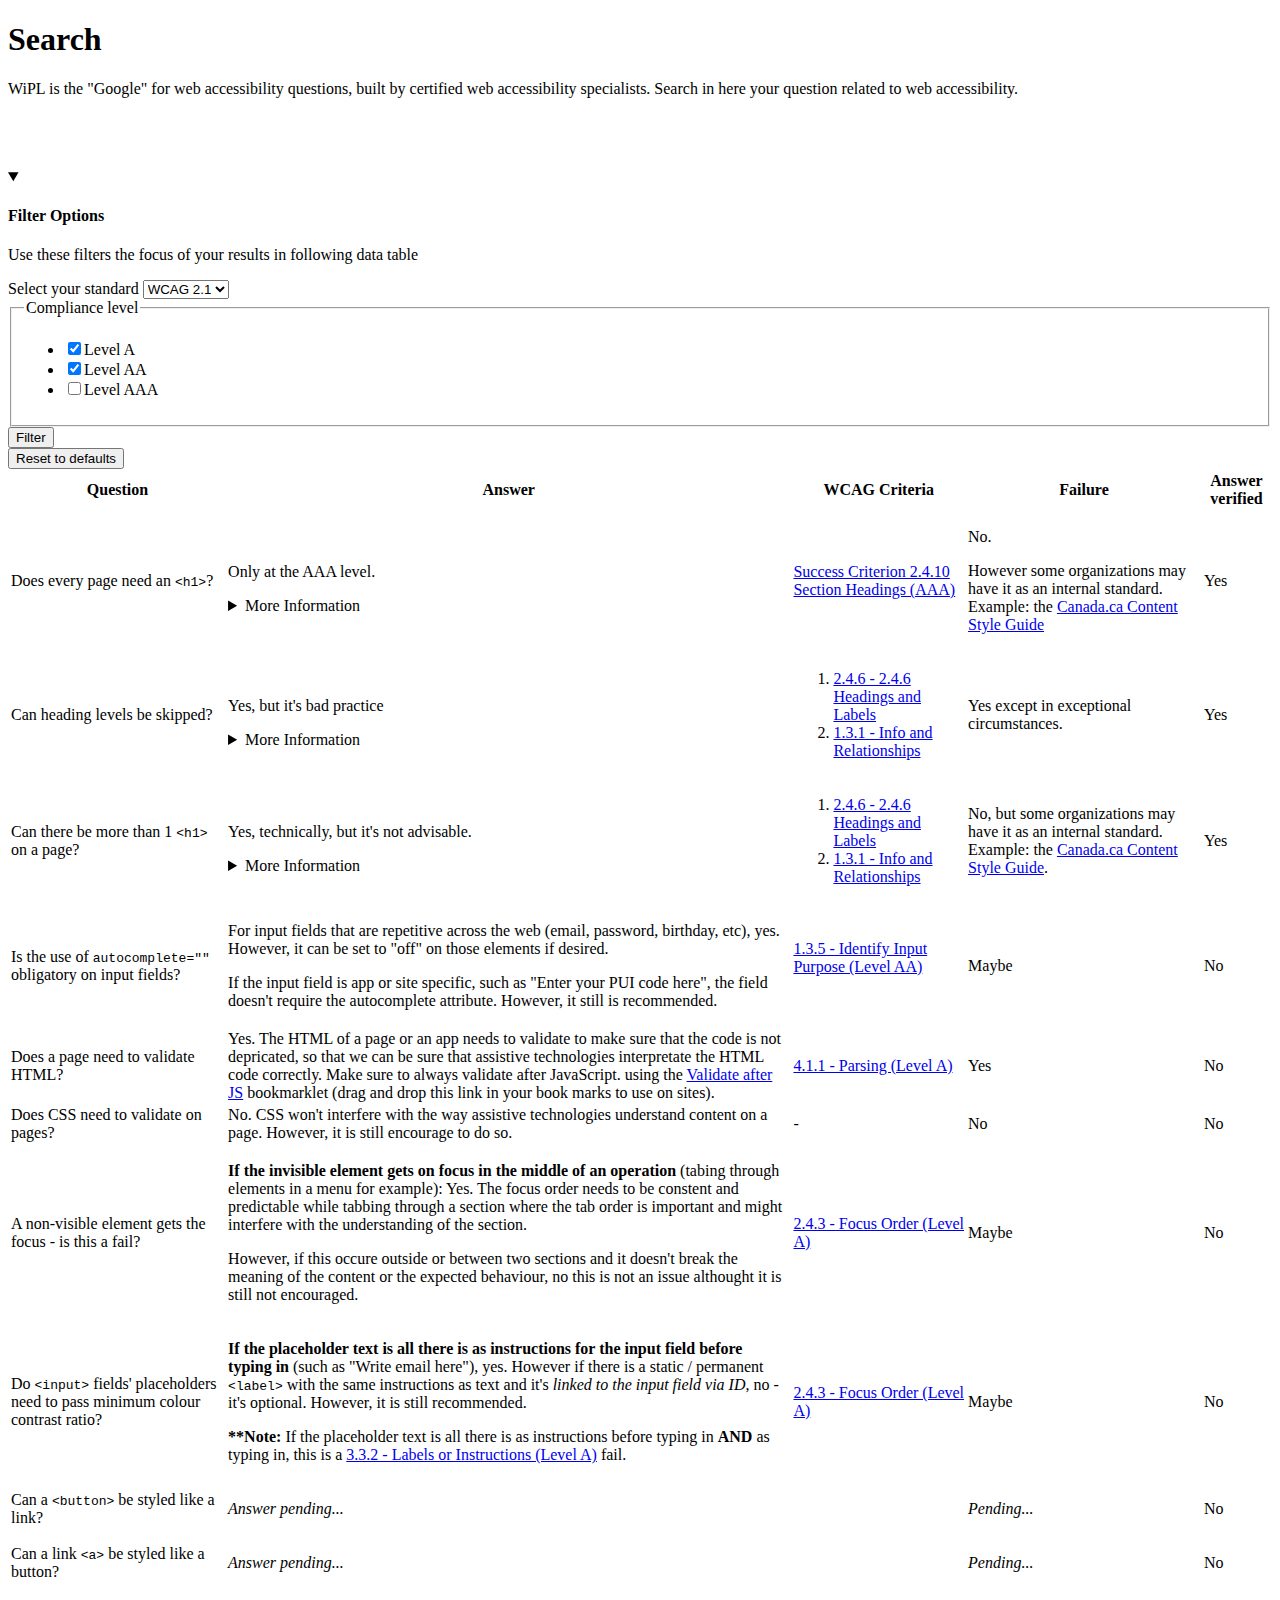
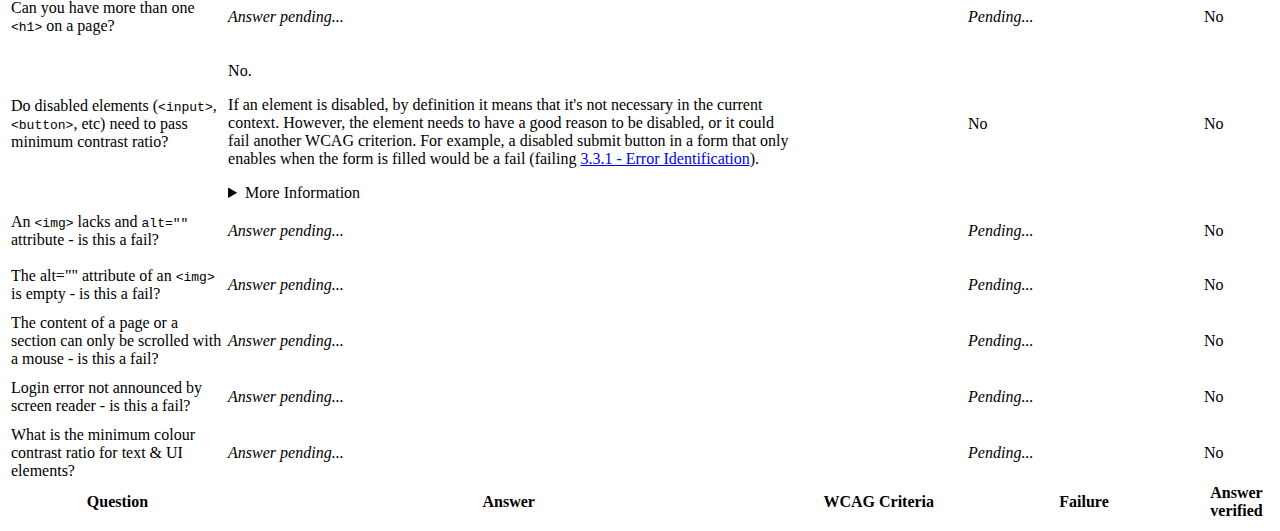
==== commit 93bea29f: "Added question Issue22" ====
--- a/index-en.html
+++ b/index-en.html
@@ -1,31 +1,18 @@
 <!DOCTYPE html>
 <!--[if lt IE 9]><html class="no-js lt-ie9" lang="en" dir="ltr"><![endif]-->
 <!--[if gt IE 8]><!-->
-<html
-    class="no-js"
-    lang="en"
-    dir="ltr"
->
+<html class="no-js" lang="en" dir="ltr" >
 <!--<![endif]-->
 
 <head>
     <meta charset="utf-8">
     <!-- Web Experience Toolkit (WET) / Boîte à outils de l'expérience Web (BOEW) wet-boew.github.io/wet-boew/License-en.html / wet-boew.github.io/wet-boew/Licence-fr.html -->
     <title>WCAG in Plain Language - WiPL</title>
-    <!-- Custom CSS -->
-    <link
-        rel="stylesheet"
-        href="css/style.css"
-    >
-    <!-- Meta data-->
-    <meta
-        content="width=device-width,initial-scale=1"
-        name="viewport"
-    >
-    <meta
-        name="description"
-        content="The Web Content Accessibility Guidelines in Plain Language for web developers and web accessibility assessors."
-    >
+	<!-- Custom CSS -->
+	<link rel="stylesheet" href="css/style.css">
+	<!-- Meta data-->
+    <meta content="width=device-width,initial-scale=1" name="viewport" >
+    <meta name="description" content="The Web Content Accessibility Guidelines in Plain Language for web developers and web accessibility assessors." >
     <!-- Load closure template scripts -->
     <script src="https://ssl-templates.services.gc.ca/rn/cls/wet/gcweb/cdts/compiled/soyutils.js"></script>
     <script src="https://ssl-templates.services.gc.ca/rn/cls/wet/gcweb/cdts/compiled/wet-en.js"></script>
@@ -38,12 +25,9 @@
 </head>
 
 
-<body
-    vocab="https://schema.org/"
-    typeof="WebPage"
->
-
-    <!-- Title is rendered in this div -->
+<body vocab="https://schema.org/" typeof="WebPage" >
+
+	<!-- Title is rendered in this div -->
     <div id="def-top"></div>
 
     <!-- Write closure template -->
@@ -62,23 +46,15 @@
         });
     </script>
 
-    <!-- Main content starts here-->
-    <main
-        role="main"
-        property="mainContentOfPage"
-        class="container"
-    >
-
-        <!-- Page Intro -->
-        <h1
-            property="name"
-            id="wb-cont"
-        >Search</h1>
-        <p style="margin-bottom: 70px;">WiPL is the "Google" for web accessibility questions, built by certified web
-            accessibility specialists.
+	<!-- Main content starts here-->
+    <main role="main" property="mainContentOfPage" class="container">
+
+		<!-- Page Intro -->
+        <h1 property="name" id="wb-cont">Search</h1>
+        <p style="margin-bottom: 70px;">WiPL is the "Google" for web accessibility questions, built by certified web accessibility specialists.
             Search in here your question related to web accessibility.</p>
 
-        <!-- Search -->
+		<!-- Search -->
         <section>
             <div class="row">
 
@@ -89,83 +65,41 @@
                             <h4 class="h4">Filter Options</h4>
                         </summary>
                         <p class="mrgn-tp-md">Use these filters the focus of your results in following data table</p>
-                        <form
-                            class="wb-tables-filter"
-                            data-bind-to="dataset-filter1"
-                        >
+                        <form class="wb-tables-filter" data-bind-to="dataset-filter1" >
                             <div class="form-group">
-                                <!-- Select Standard -->
+								<!-- Select Standard -->
                                 <label for="dt_type">Select your standard</label>
-                                <select
-                                    class="form-control"
-                                    id="dt_type"
-                                    name="dt_type"
-                                    data-column="3"
-                                >
+                                <select class="form-control" id="dt_type" name="dt_type" data-column="3">
                                     <option value="WCAG 2.0">WCAG 2.0</option>
-                                    <option
-                                        value="WCAG 2.1"
-                                        selected="selected"
-                                    >WCAG 2.1</option>
+                                    <option value="WCAG 2.1" selected="selected">WCAG 2.1</option>
                                 </select>
                             </div>
-                            <!-- Select Compliance Level -->
+							<!-- Select Compliance Level -->
                             <div class="form-group">
                                 <fieldset>
                                     <legend><span class="field-name">Compliance level</span></legend>
                                     <ul class="list-unstyled">
-                                        <li class="checkbox"><label for="LevelA"><input
-                                                    type="checkbox"
-                                                    id="LevelA"
-                                                    name="Level A"
-                                                    data-column="4"
-                                                    value="Level A"
-                                                    checked="checked"
-                                                >Level A</label></li>
-                                        <li class="checkbox"><label for="LevelAA"><input
-                                                    type="checkbox"
-                                                    id="LevelAA"
-                                                    name="Level AA"
-                                                    data-column="4"
-                                                    value="Level AA"
-                                                    checked="checked"
-                                                >Level AA</label></li>
-                                        <li class="checkbox"><label for="LevelAAA"><input
-                                                    type="checkbox"
-                                                    id="LevelAAA"
-                                                    name="Level AAA"
-                                                    data-column="4"
-                                                    value="Level AAA"
-                                                >Level AAA</label></li>
+                                        <li class="checkbox"><label for="LevelA"><input type="checkbox" id="LevelA" name="Level A" data-column="4" value="Level A" checked="checked">Level A</label></li>
+                                        <li class="checkbox"><label for="LevelAA"><input type="checkbox" id="LevelAA" name="Level AA" data-column="4" value="Level AA" checked="checked">Level AA</label></li>
+                                        <li class="checkbox"><label for="LevelAAA"><input type="checkbox" id="LevelAAA" name="Level AAA" data-column="4" value="Level AAA">Level AAA</label></li>
                                     </ul>
                                 </fieldset>
                             </div>
-                            <!-- Submit & Reset Buttons -->
+                             <!-- Submit & Reset Buttons -->
                             <div class="form-group">
-                                <button
-                                    type="submit"
-                                    class="btn btn-primary"
-                                    aria-controls="dataset-filter1"
-                                >Filter</button>
+                                <button type="submit" class="btn btn-primary" aria-controls="dataset-filter1">Filter</button>
                             </div>
                             <div class="form-group">
-                                <button
-                                    type="reset"
-                                    class="btn btn-link btn-sm p-0"
-                                >Reset to defaults</button>
+                                <button type="reset" class="btn btn-link btn-sm p-0">Reset to defaults</button>
                             </div>
                         </form>
-                    </details>
+                    </details> 
                 </div>
 
                 <!-- Table & Search results-->
                 <div class="col-md-9">
-                    <!-- All Table Data -->
-                    <table
-                        id="example"
-                        class="wb-filter table table-hover"
-                        style="width:100%;"
-                    >
+					<!-- All Table Data -->
+                    <table id="example" class="wb-filter table table-hover" style="width:100%;">
                         <thead>
                             <tr>
                                 <th scope="col">Question</th>
@@ -180,269 +114,164 @@
                                 <td>Does every page need an <code>&lt;h1&gt;</code>?</td>
                                 <td>
                                     <p>Only at the AAA level.</p>
+				    <details>
+					<summary>More Information</summary>
+
+                                    <p>However, if there are any headings, they need to be descriptive and they each need to be at an appropriate level, otherwise it's <a href="https://www.w3.org/TR/WCAG21/#headings-and-labels">2.4.6 - Headings and Labels (Level AA)</a> and <a href="https://www.w3.org/TR/WCAG21/#info-and-relationships">1.3.1 - Info and Relationships (Level A)</a> respectively.</p>
+				    </details>
+                                </td>
+                                <td><a href="https://www.w3.org/TR/WCAG21/#section-headings">Success Criterion 2.4.10 Section Headings (AAA)</a></td>
+                                <td><p>No.</p><p>However some organizations may have it as an internal standard.  Example: the <a href="https://www.canada.ca/en/treasury-board-secretariat/services/government-communications/canada-content-style-guide.html#wp5-1-2">Canada.ca Content Style Guide</a></p> </td>
+                                </td>
+                                <td>Yes</td>
+                            </tr>
+                            <tr>
+                                <td>Can heading levels be skipped?</td>
+                            <td>
+			    	<p>Yes, but it's bad practice</p>
+				<details>
+					<summary>More Information</summary>
+                                <p>Heading levels should create a hierarchical structure of the document.  Logically, therefore heading levels should not be skipped.  The reason that WCAG allows levels to be skipped is:</p>
+                                <blockquote cite="https://github.com/w3c/wcag/issues/655#issuecomment-474105510"><p>Currently correct hierarchical nesting is a best practise but not a WCAG failure. That was carefully negotiated during the creation of WCAG 2.0 by companies that have content coming from many sources who could not guarantee hierarchy, and at the time many screen reader users just press H. H, H to move through headings, or pulled up a list of headings without specific concern about the level.</p>
+                                <footer>David MacDonald's comment on <cite><a href="https://github.com/w3c/wcag/issues/655#issuecomment-474105510">H42 missing appropriate hierarchical level condition · Issue #655 · w3c/wcag</a></cite>.</footer>
+                                </blockquote>
+                                <p>In summary: the reason WCAG doesn't <em>require</em> non-skipped headings is because of <em>exceptional</em> circumstances.  Skipped headings should only be skipped when it cannot be avoided.</p>
+                                <p>See <a href="https://www.tpgi.com/heading-off-confusion-when-do-headings-fail-wcag/">Heading off confusion: When do headings fail WCAG? - TPGi</a> for more information.</a>
+				</details>
+                            </td>
+                            <td>
+                                <ol>
+                                    <li><a href="https://www.w3.org/TR/WCAG21/#headings-and-labels">2.4.6 - 2.4.6 Headings and Labels</a></li>
+                                    <li><a href="https://www.w3.org/TR/WCAG21/#info-and-relationships">1.3.1 - Info and Relationships</a></li>
+                                </ol>
+                            </td>
+                            <td>Yes except in exceptional circumstances.</td>
+                            <td>Yes</td>
+                        </tr>
+                        <tr>
+                            <td>Can there be more than 1 <code>&lt;h1&gt;</code> on a page?</td>
+                            <td>
+                                <p>Yes, technically, but it's not advisable.</p>
+				<details>
+					<summary>More Information</summary>
+
+	                                <p>WCAG doesn't explicitly say there can only be 1 <code>&lt;h1&gt;</code>. However, having more than 1 <code>&lt;h1&gt;</code> can create an illogical page hierarchy.  The vast majority of pages that use headings (properly) use <code>&lt;h1&gt;</code>s to mimic the <code>&lt;title&gt;</code> of the page.  As per <a href="https://www.w3.org/TR/WCAG21/#headings-and-labels">2.4.6 - 2.4.6 Headings and Labels</a>, the <code>&lt;h1&gt;</code> should describe the content of the section it heads, ie: the main content.  Having multiple <code>&lt;h1&gt;</code>s creates an illogical and confusing hierarchy.</p>
+        	                        <p>See <a href="https://www.tpgi.com/heading-off-confusion-when-do-headings-fail-wcag/">Heading off confusion: When do headings fail WCAG? - TPGi</a> for more information.</a>
+				</details>
+                            </td>
+                            <td>
+                                <ol>
+                                    <li><a href="https://www.w3.org/TR/WCAG21/#headings-and-labels">2.4.6 - 2.4.6 Headings and Labels</a></li>
+                                    <li><a href="https://www.w3.org/TR/WCAG21/#info-and-relationships">1.3.1 - Info and Relationships</a></li>
+                                </ol>
+                            </td>
+                            <td>No, but some organizations may have it as an internal standard.  Example: the <a href="https://www.canada.ca/en/treasury-board-secretariat/services/government-communications/canada-content-style-guide.html#wp5-1-2">Canada.ca Content Style Guide</a>.</td>
+                            <td>Yes</td>
+                        </tr>
+                            <tr>
+                                <td>Is the use of <code>autocomplete=""</code> obligatory on input fields?</td>
+                                <td><p>For input fields that are repetitive across the web (email, password, birthday, etc), yes. However, it can be set to "off" on those elements if desired.</p><p>If the input field is app or site specific, such as "Enter your PUI code here", the field doesn't require the autocomplete attribute. However, it still is recommended.</td>
+                                    <td><a href="https://www.w3.org/WAI/WCAG21/Understanding/identify-input-purpose.html">1.3.5 - Identify Input Purpose (Level AA)</a></p></td>
+                                <td>Maybe</td>
+                                <td>No</td>
+                            </tr>
+							<tr>
+                                <td>Does a page need to validate HTML?</td>
+                                <td>Yes. The HTML of a page or an app needs to validate to make sure that the code is not depricated, so that we can be sure that assistive technologies interpretate the HTML code correctly. Make sure to always validate after JavaScript. using the <a href='javascript:(function(){function%20c(a,b){var%20c=document.createElement("textarea");c.name=a;c.value=b;d.appendChild(c)}var%20e=function(a){for(var%20b="",a=a.firstChild;a;){switch(a.nodeType){case%20Node.ELEMENT_NODE:b+=a.outerHTML;break;case%20Node.TEXT_NODE:b+=a.nodeValue;break;case%20Node.CDATA_SECTION_NODE:b+="<![CDATA["+a.nodeValue+"]]\>";break;case%20Node.COMMENT_NODE:b+="<\!--"+a.nodeValue+"--\>";break;case%20Node.DOCUMENT_TYPE_NODE:b+="<!DOCTYPE%20"+a.name+">\n"}a=a.nextSibling}return%20b}(document),d=document.createElement("form");d.method="POST";d.action="https://validator.w3.org/nu/";d.enctype="multipart/form-data";d.target="_blank";d.acceptCharset="utf-8";c("showsource","yes");c("content",e);document.body.appendChild(d);d.submit();d.parentNode.removeChild(d);})();'>Validate after JS</a> bookmarklet (drag and drop this link in your book marks to use on sites).</td>
+                                <td><a href="https://www.w3.org/WAI/WCAG21/Understanding/parsing.html">4.1.1 - Parsing (Level A)</a></td>
+                                <td>Yes</td>
+                                <td>No</td>
+                            </tr>
+							<tr>
+                                <td>Does CSS need to validate on pages?</td>
+                                <td>No. CSS won't interfere with the way assistive technologies understand content on a page. However, it is still encourage to do so.</td>
+                                <td>-</td>
+								<td>No</td>
+                                <td>No</td>
+                            </tr>
+                            <tr>
+                                <td>A non-visible element gets the focus - is this a fail?</td>
+                                <td><p><strong>If the invisible element gets on focus in the middle of an operation</strong> (tabing through elements in a menu for example): Yes. The focus order needs to be constent and predictable while tabbing through a section where the tab order is important and might interfere with the understanding of the section.</p><p>However, if this occure outside or between two sections and it doesn't break the meaning of the content or the expected behaviour, no this is not an issue althought it is still not encouraged.</p> </td>
+                                <td><a href="https://www.w3.org/WAI/WCAG21/Understanding/focus-order.html">2.4.3 - Focus Order (Level A)</a></td>
+								<td>Maybe</td>
+                                <td>No</td>
+                            </tr>
+                            <tr>
+                                <td>Do <code>&lt;input&gt;</code> fields' placeholders need to pass minimum colour contrast ratio?</td>
+                                <td><p><strong>If the placeholder text is all there is as instructions for the input field before typing in</strong> (such as "Write email here"), yes. However if there is a static / permanent <code>&lt;label&gt;</code> with the same instructions as text and it's <i>linked to the input field via ID</i>, no - it's optional. However, it is still recommended.</p> <p><strong>**Note: </strong>If the placeholder text is all there is as instructions before typing in <strong>AND</strong> as typing in, this is a <a href="https://www.w3.org/WAI/WCAG21/Understanding/labels-or-instructions.html">3.3.2 - Labels or Instructions (Level A)</a> fail.</p></td>
+                                <td><a href="https://www.w3.org/WAI/WCAG21/Understanding/focus-order.html">2.4.3 - Focus Order (Level A)</a></td>
+								<td>Maybe</td>
+                                <td>No</td>
+                            </tr>
+                            <tr>
+                                <td>Can a <code>&lt;button&gt;</code> be styled like a link?</td>
+                                <td><p><i>Answer pending...</i></p></td>
+                                <td></td>
+								<td><i>Pending...</i></td>
+                                <td>No</td>
+                            </tr>
+                            <tr>
+                                <td>Can a link <code>&lt;a&gt;</code> be styled like a button?</td>
+                                <td><p><i>Answer pending...</i></p></td>
+                                <td></td>
+								<td><i>Pending...</i></td>
+                                <td>No</td>
+                            </tr>
+                            <tr>
+                                <td>Can you have more than one <code>&lt;h1&gt;</code> on a page?</td>
+                                <td><p><i>Answer pending...</i></p></td>
+                                <td></td>
+								<td><i>Pending...</i></td>
+                                <td>No</td>
+                            </tr>
+                            <tr>
+                                <td>Do disabled elements (<code>&lt;input&gt;</code>, <code>&lt;button&gt;</code>, etc) need to pass minimum contrast ratio?</td>
+                                <td>
+                                    <p>No.</p>
+                                    <p>If an element is disabled, by definition it means that it's not necessary in the current context. However, the element needs to have a good reason to be disabled, or it could fail another WCAG criterion. For example, a disabled submit button in a form that only enables when the form is filled would be a fail (failing <a href="https://www.w3.org/WAI/WCAG21/Understanding/error-identification.html">3.3.1 - Error Identification</a>).</p>
                                     <details>
                                         <summary>More Information</summary>
-
-                                        <p>However, if there are any headings, they need to be descriptive and they each
-                                            need to be at an appropriate level, otherwise it's <a
-                                                href="https://www.w3.org/TR/WCAG21/#headings-and-labels"
-                                            >2.4.6 - Headings and Labels (Level AA)</a> and <a
-                                                href="https://www.w3.org/TR/WCAG21/#info-and-relationships"
-                                            >1.3.1 - Info and Relationships (Level A)</a> respectively.</p>
+                                        <p>To make things simple, all default HTML elements styling natively pass contrast ratio. This means if you didn't change the colour or background colour of a <code>&lt;button&gt;</code> (for example), you don't have to worry about it passing colour contrast.</p>
+                                        <p><strong>Exception:</strong> placeholders on an <code>&lt;input&gt;</code> field that acts as the only intstructions available to users (which would fail <a href="https://www.w3.org/WAI/WCAG21/Understanding/labels-or-instructions.html">3.3.2 - Labels or Instructions</a> itself: placeholders <i>must not</i> be used as the only way to provide instructions).</p>
                                     </details>
                                 </td>
-                                <td><a href="https://www.w3.org/TR/WCAG21/#section-headings">Success Criterion 2.4.10
-                                        Section Headings (AAA)</a></td>
-                                <td>
-                                    <p>No.</p>
-                                    <p>However some organizations may have it as an internal standard. Example: the <a
-                                            href="https://www.canada.ca/en/treasury-board-secretariat/services/government-communications/canada-content-style-guide.html#wp5-1-2"
-                                        >Canada.ca Content Style Guide</a></p>
-                                </td>
-                                </td>
-                                <td>Yes</td>
-                            </tr>
-                            <tr>
-                                <td>Can heading levels be skipped?</td>
-                                <td>
-                                    <p>Yes, but it's bad practice</p>
-                                    <details>
-                                        <summary>More Information</summary>
-                                        <p>Heading levels should create a hierarchical structure of the document.
-                                            Logically, therefore heading levels should not be skipped. The reason that
-                                            WCAG allows levels to be skipped is:</p>
-                                        <blockquote
-                                            cite="https://github.com/w3c/wcag/issues/655#issuecomment-474105510">
-                                            <p>Currently correct hierarchical nesting is a best practise but not a WCAG
-                                                failure. That was carefully negotiated during the creation of WCAG 2.0
-                                                by companies that have content coming from many sources who could not
-                                                guarantee hierarchy, and at the time many screen reader users just press
-                                                H. H, H to move through headings, or pulled up a list of headings
-                                                without specific concern about the level.</p>
-                                            <footer>David MacDonald's comment on <cite><a
-                                                        href="https://github.com/w3c/wcag/issues/655#issuecomment-474105510"
-                                                    >H42 missing appropriate hierarchical level condition · Issue #655 ·
-                                                        w3c/wcag</a></cite>.</footer>
-                                        </blockquote>
-                                        <p>In summary: the reason WCAG doesn't <em>require</em> non-skipped headings is
-                                            because of <em>exceptional</em> circumstances. Skipped headings should only
-                                            be skipped when it cannot be avoided.</p>
-                                        <p>See <a
-                                                href="https://www.tpgi.com/heading-off-confusion-when-do-headings-fail-wcag/"
-                                            >Heading off confusion: When do headings fail WCAG? - TPGi</a> for more
-                                            information.</a>
-                                    </details>
-                                </td>
-                                <td>
-                                    <ol>
-                                        <li><a href="https://www.w3.org/TR/WCAG21/#headings-and-labels">2.4.6 - 2.4.6
-                                                Headings and Labels</a></li>
-                                        <li><a href="https://www.w3.org/TR/WCAG21/#info-and-relationships">1.3.1 - Info
-                                                and Relationships</a></li>
-                                    </ol>
-                                </td>
-                                <td>Yes except in exceptional circumstances.</td>
-                                <td>Yes</td>
-                            </tr>
-                            <tr>
-                                <td>Can there be more than 1 <code>&lt;h1&gt;</code> on a page?</td>
-                                <td>
-                                    <p>Yes, technically, but it's not advisable.</p>
-                                    <details>
-                                        <summary>More Information</summary>
-
-                                        <p>WCAG doesn't explicitly say there can only be 1 <code>&lt;h1&gt;</code>.
-                                            However, having more than 1 <code>&lt;h1&gt;</code> can create an illogical
-                                            page hierarchy. The vast majority of pages that use headings (properly) use
-                                            <code>&lt;h1&gt;</code>s to mimic the <code>&lt;title&gt;</code> of the
-                                            page. As per <a
-                                                href="https://www.w3.org/TR/WCAG21/#headings-and-labels">2.4.6 - 2.4.6
-                                                Headings and Labels</a>, the <code>&lt;h1&gt;</code> should describe the
-                                            content of the section it heads, ie: the main content. Having multiple
-                                            <code>&lt;h1&gt;</code>s creates an illogical and confusing hierarchy.</p>
-                                        <p>See <a
-                                                href="https://www.tpgi.com/heading-off-confusion-when-do-headings-fail-wcag/"
-                                            >Heading off confusion: When do headings fail WCAG? - TPGi</a> for more
-                                            information.</a>
-                                    </details>
-                                </td>
-                                <td>
-                                    <ol>
-                                        <li><a href="https://www.w3.org/TR/WCAG21/#headings-and-labels">2.4.6 - 2.4.6
-                                                Headings and Labels</a></li>
-                                        <li><a href="https://www.w3.org/TR/WCAG21/#info-and-relationships">1.3.1 - Info
-                                                and Relationships</a></li>
-                                    </ol>
-                                </td>
-                                <td>No, but some organizations may have it as an internal standard. Example: the <a
-                                        href="https://www.canada.ca/en/treasury-board-secretariat/services/government-communications/canada-content-style-guide.html#wp5-1-2"
-                                    >Canada.ca Content Style Guide</a>.</td>
-                                <td>Yes</td>
-                            </tr>
-                            <tr>
-                                <td>Is the use of <code>autocomplete=""</code> obligatory on input fields?</td>
-                                <td>
-                                    <p>For input fields that are repetitive across the web (email, password, birthday,
-                                        etc), yes. However, it can be set to "off" on those elements if desired.</p>
-                                    <p>If the input field is app or site specific, such as "Enter your PUI code here",
-                                        the field doesn't require the autocomplete attribute. However, it still is
-                                        recommended.
-                                </td>
-                                <td><a href="https://www.w3.org/WAI/WCAG21/Understanding/identify-input-purpose.html">1.3.5
-                                        - Identify Input Purpose (Level AA)</a></p>
-                                </td>
-                                <td>Maybe</td>
-                                <td>No</td>
-                            </tr>
-                            <tr>
-                                <td>Does a page need to validate HTML?</td>
-                                <td>Yes. The HTML of a page or an app needs to validate to make sure that the code is
-                                    not depricated, so that we can be sure that assistive technologies interpretate the
-                                    HTML code correctly. Make sure to always validate after JavaScript. using the <a
-                                        href='javascript:(function(){function%20c(a,b){var%20c=document.createElement("textarea");c.name=a;c.value=b;d.appendChild(c)}var%20e=function(a){for(var%20b="",a=a.firstChild;a;){switch(a.nodeType){case%20Node.ELEMENT_NODE:b+=a.outerHTML;break;case%20Node.TEXT_NODE:b+=a.nodeValue;break;case%20Node.CDATA_SECTION_NODE:b+="<![CDATA["+a.nodeValue+"]]\>";break;case%20Node.COMMENT_NODE:b+="<\!--"+a.nodeValue+"--\>";break;case%20Node.DOCUMENT_TYPE_NODE:b+="<!DOCTYPE%20"+a.name+">\n"}a=a.nextSibling}return%20b}(document),d=document.createElement("form");d.method="POST";d.action="https://validator.w3.org/nu/";d.enctype="multipart/form-data";d.target="_blank";d.acceptCharset="utf-8";c("showsource","yes");c("content",e);document.body.appendChild(d);d.submit();d.parentNode.removeChild(d);})();'
-                                    >Validate after JS</a> bookmarklet (drag and drop this link in your book marks to
-                                    use on sites).</td>
-                                <td><a href="https://www.w3.org/WAI/WCAG21/Understanding/parsing.html">4.1.1 - Parsing
-                                        (Level A)</a></td>
-                                <td>Yes</td>
-                                <td>No</td>
-                            </tr>
-                            <tr>
-                                <td>Does CSS need to validate on pages?</td>
-                                <td>No. CSS won't interfere with the way assistive technologies understand content on a
-                                    page. However, it is still encourage to do so.</td>
-                                <td>-</td>
-                                <td>No</td>
-                                <td>No</td>
-                            </tr>
-                            <tr>
-                                <td>A non-visible element gets the focus - is this a fail?</td>
-                                <td>
-                                    <p><strong>If the invisible element gets on focus in the middle of an
-                                            operation</strong> (tabing through elements in a menu for example): Yes. The
-                                        focus order needs to be constent and predictable while tabbing through a section
-                                        where the tab order is important and might interfere with the understanding of
-                                        the section.</p>
-                                    <p>However, if this occure outside or between two sections and it doesn't break the
-                                        meaning of the content or the expected behaviour, no this is not an issue
-                                        althought it is still not encouraged.</p>
-                                </td>
-                                <td><a href="https://www.w3.org/WAI/WCAG21/Understanding/focus-order.html">2.4.3 - Focus
-                                        Order (Level A)</a></td>
-                                <td>Maybe</td>
-                                <td>No</td>
-                            </tr>
-                            <tr>
-                                <td>Do <code>&lt;input&gt;</code> fields' placeholders need to pass minimum colour
-                                    contrast ratio?</td>
-                                <td>
-                                    <p><strong>If the placeholder text is all there is as instructions for the input
-                                            field before typing in</strong> (such as "Write email here"), yes. However
-                                        if there is a static / permanent <code>&lt;label&gt;</code> with the same
-                                        instructions as text and it's <i>linked to the input field via ID</i>, no - it's
-                                        optional. However, it is still recommended.</p>
-                                    <p><strong>**Note: </strong>If the placeholder text is all there is as instructions
-                                        before typing in <strong>AND</strong> as typing in, this is a <a
-                                            href="https://www.w3.org/WAI/WCAG21/Understanding/labels-or-instructions.html"
-                                        >3.3.2 - Labels or Instructions (Level A)</a> fail.</p>
-                                </td>
-                                <td><a href="https://www.w3.org/WAI/WCAG21/Understanding/focus-order.html">2.4.3 - Focus
-                                        Order (Level A)</a></td>
-                                <td>Maybe</td>
-                                <td>No</td>
-                            </tr>
-                            <tr>
-                                <td>Can a <code>&lt;button&gt;</code> be styled like a link?</td>
-                                <td>
-                                    <p><i>Answer pending...</i></p>
-                                </td>
-                                <td></td>
-                                <td><i>Pending...</i></td>
-                                <td>No</td>
-                            </tr>
-                            <tr>
-                                <td>Can a link <code>&lt;a&gt;</code> be styled like a button?</td>
-                                <td>
-                                    <p><i>Answer pending...</i></p>
-                                </td>
-                                <td></td>
-                                <td><i>Pending...</i></td>
-                                <td>No</td>
-                            </tr>
-                            <tr>
-                                <td>Can you have more than one <code>&lt;h1&gt;</code> on a page?</td>
-                                <td>
-                                    <p><i>Answer pending...</i></p>
-                                </td>
-                                <td></td>
-                                <td><i>Pending...</i></td>
-                                <td>No</td>
-                            </tr>
-                            <tr>
-                                <td>A disabled element (<code>&lt;input&gt;</code>, <code>&lt;button&gt;</code>, etc)
-                                    fails contrast ratio - is this a fail?</td>
-                                <td>
-                                    <p><i>Answer pending...</i></p>
-                                </td>
-                                <td></td>
-                                <td><i>Pending...</i></td>
-                                <td>No</td>
-                            </tr>
-                            <tr>
-                                <td>An <code>&lt;img&gt;</code> lacks and <code>alt=""</code> attribute - is this a
-                                    fail?</td>
-                                <td>
-                                    <p><i>Answer pending...</i></p>
-                                </td>
-                                <td></td>
-                                <td><i>Pending...</i></td>
+                                <td></td>
+								<td>No</td>
+                                <td>No</td>
+                            </tr>
+                            <tr>
+                                <td>An <code>&lt;img&gt;</code> lacks and <code>alt=""</code> attribute - is this a fail?</td>
+                                <td><p><i>Answer pending...</i></p></td>
+                                <td></td>
+								<td><i>Pending...</i></td>
                                 <td>No</td>
                             </tr>
                             <tr>
                                 <td>The alt="" attribute of an <code>&lt;img&gt;</code> is empty - is this a fail?</td>
-                                <td>
-                                    <p><i>Answer pending...</i></p>
-                                </td>
-                                <td></td>
-                                <td><i>Pending...</i></td>
-                                <td>No</td>
-                            </tr>
-                            <tr>
-                                <td>The content of a page or a section can only be scrolled with a mouse - is this a
-                                    fail?</td>
-                                <td>
-                                    <p><i>Answer pending...</i></p>
-                                </td>
-                                <td></td>
-                                <td><i>Pending...</i></td>
+                                <td><p><i>Answer pending...</i></p></td>
+                                <td></td>
+								<td><i>Pending...</i></td>
+                                <td>No</td>
+                            </tr>
+                            <tr>
+                                <td>The content of a page or a section can only be scrolled with a mouse - is this a fail?</td>
+                                <td><p><i>Answer pending...</i></p></td>
+                                <td></td>
+								<td><i>Pending...</i></td>
                                 <td>No</td>
                             </tr>
                             <tr>
                                 <td>Login error not announced by screen reader - is this a fail?</td>
-                                <td>
-                                    <p><i>Answer pending...</i></p>
-                                </td>
-                                <td></td>
-                                <td><i>Pending...</i></td>
+                                <td><p><i>Answer pending...</i></p></td>
+                                <td></td>
+								<td><i>Pending...</i></td>
                                 <td>No</td>
                             </tr>
                             <tr>
                                 <td>What is the minimum colour contrast ratio for text & UI elements?</td>
-                                <td>
-                                    <p><i>Answer pending...</i></p>
-                                </td>
-                                <td></td>
-                                <td><i>Pending...</i></td>
-                                <td>No</td>
-                            </tr>
-                            <tr>
-                                <td>Do new password requirements need to be displayed when filling a "create account" or "change password" type of form?</td>
-                                <td>
-                                    <p>Yes.</p>
-                                    <p>For every <code>&lt;input&gt;</code> field, instructions or labels need to specify to users exactly what type of data is expected as input, especially if there's a specific format or rule. This includes passwords.</p>
-                                </td>
-                                <td><a href="https://www.w3.org/WAI/WCAG21/Understanding/labels-or-instructions.html">3.3.2 - Labels or Instructions</a></td>
-                                <td>Yes</td>
+                                <td><p><i>Answer pending...</i></p></td>
+                                <td></td>
+								<td><i>Pending...</i></td>
                                 <td>No</td>
                             </tr>
                         </tbody>
@@ -456,12 +285,12 @@
                             </tr>
                         </tfoot>
                     </table>
+                    </div>
                 </div>
             </div>
-            </div>
         </section>
 
-        <!-- Footer Links-->
+		<!-- Footer Links-->
         <div id="def-preFooter"></div>
         <script src="./scripts/preFooter.min.js"></script>
     </main>
@@ -471,4 +300,4 @@
     <script src="./scripts/bati-itao.min.js"></script>
 </body>
 
-</html>+</html>
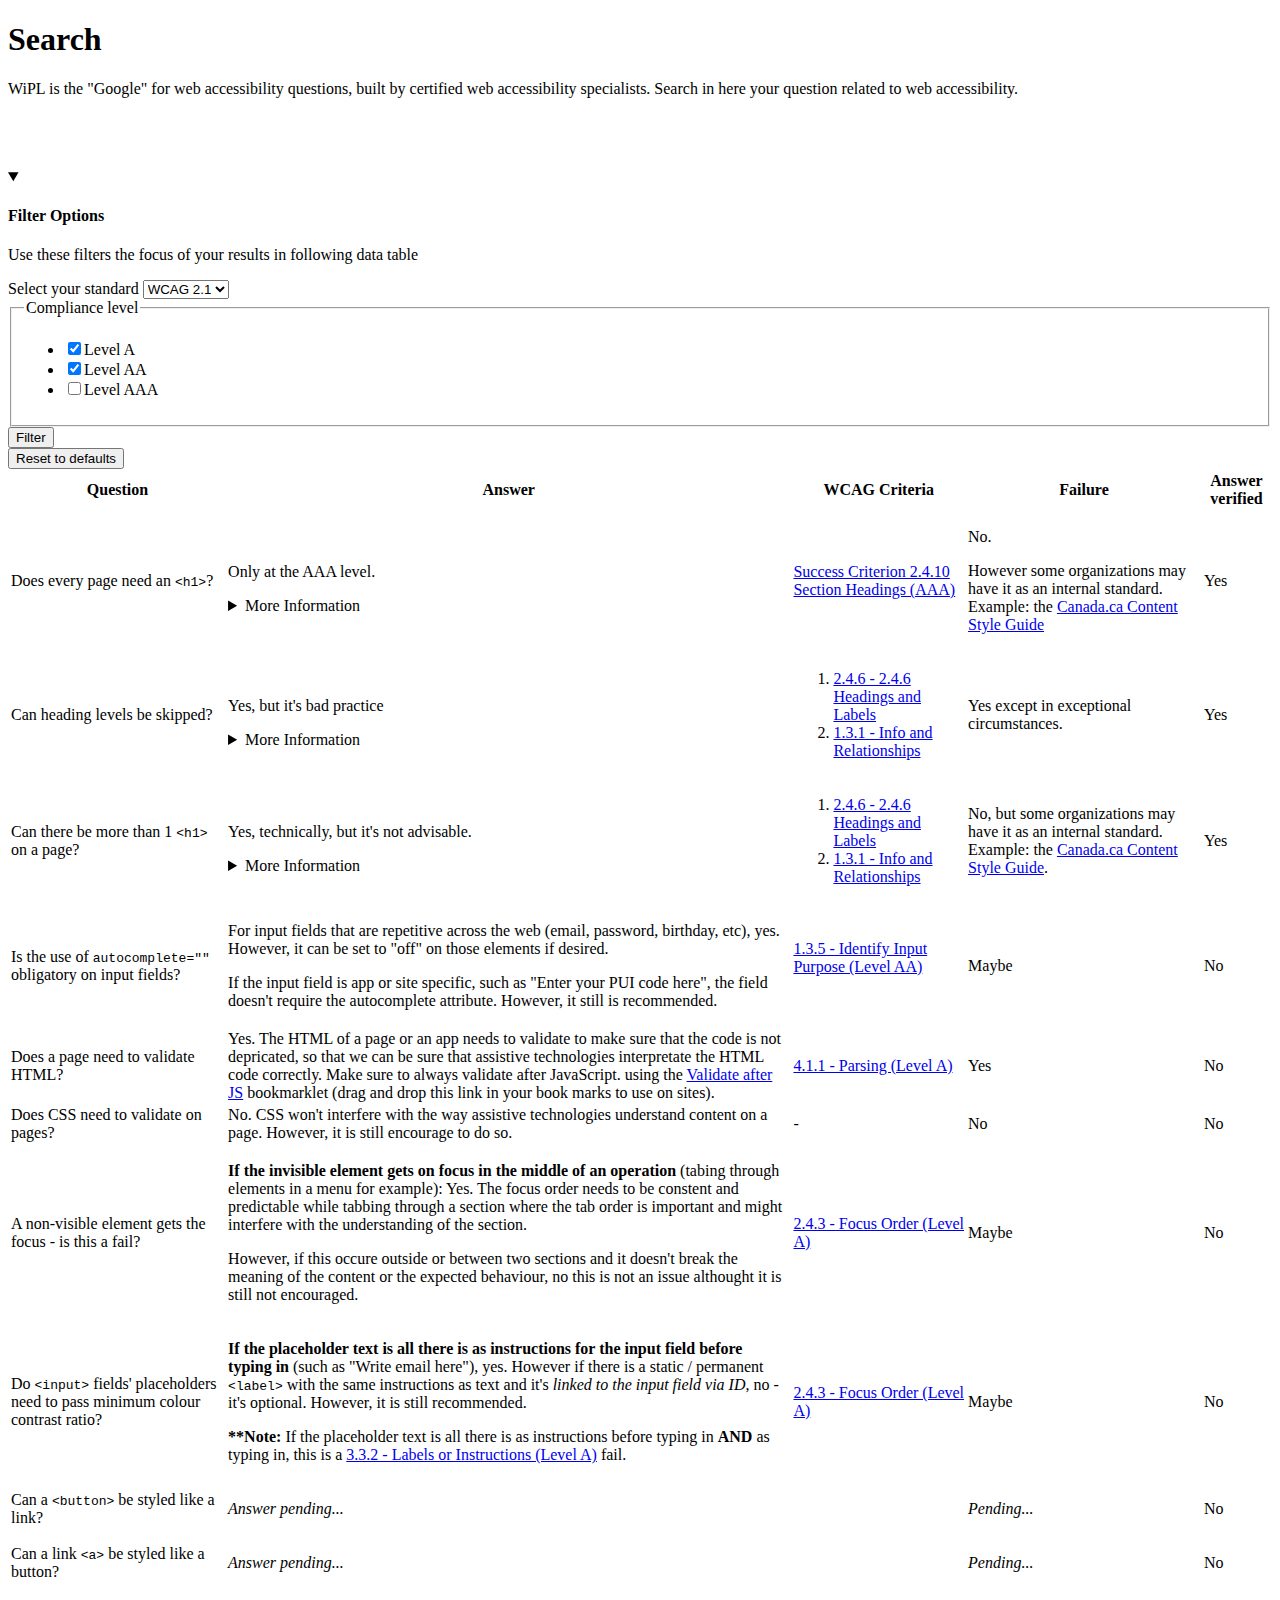
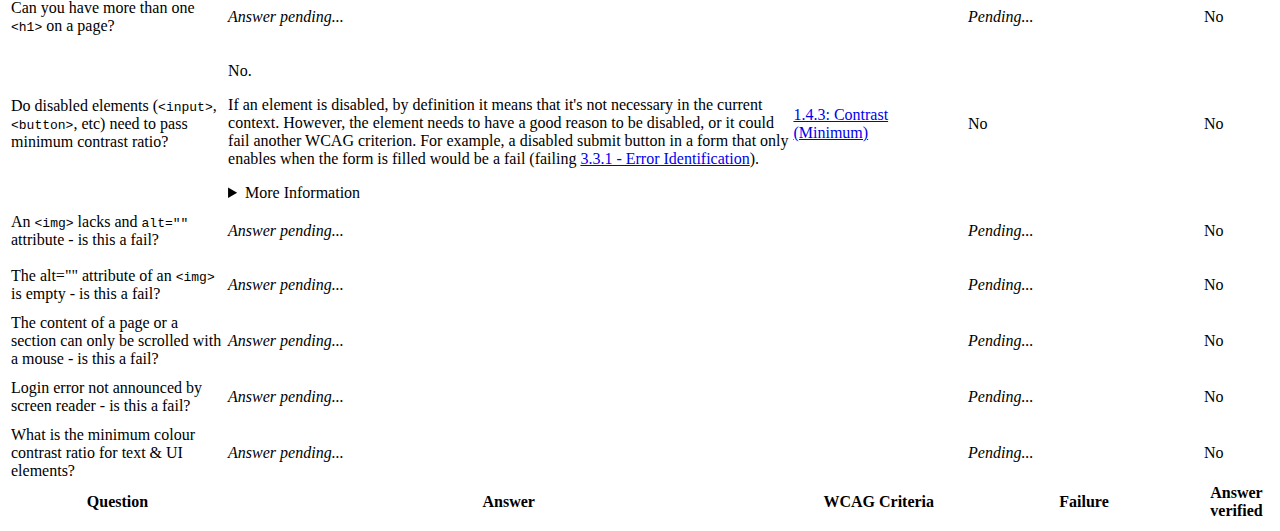
==== commit 053071e8: "Adding WCAG criteria" ====
--- a/index-en.html
+++ b/index-en.html
@@ -235,7 +235,7 @@
                                         <p><strong>Exception:</strong> placeholders on an <code>&lt;input&gt;</code> field that acts as the only intstructions available to users (which would fail <a href="https://www.w3.org/WAI/WCAG21/Understanding/labels-or-instructions.html">3.3.2 - Labels or Instructions</a> itself: placeholders <i>must not</i> be used as the only way to provide instructions).</p>
                                     </details>
                                 </td>
-                                <td></td>
+                                <td><a href="https://www.w3.org/WAI/WCAG21/Understanding/contrast-minimum.html">1.4.3: Contrast (Minimum)</a></td>
 								<td>No</td>
                                 <td>No</td>
                             </tr>
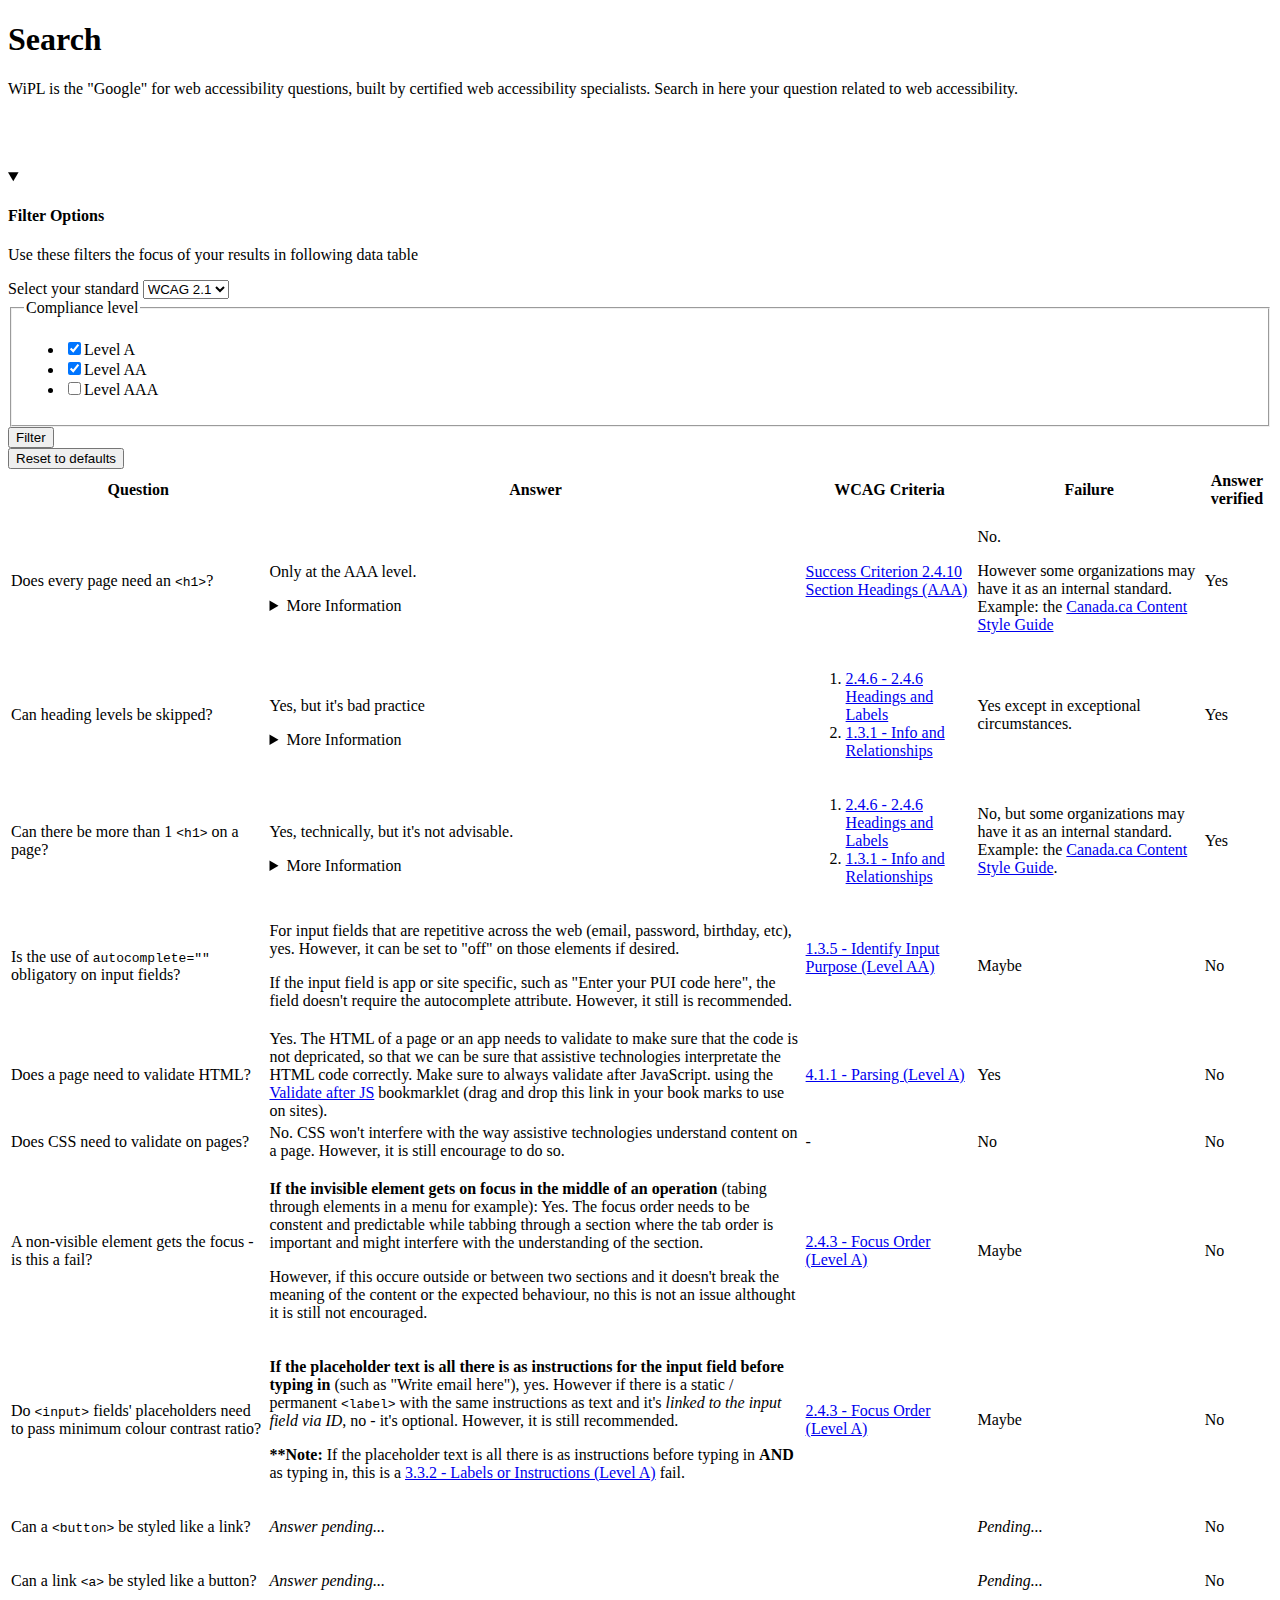
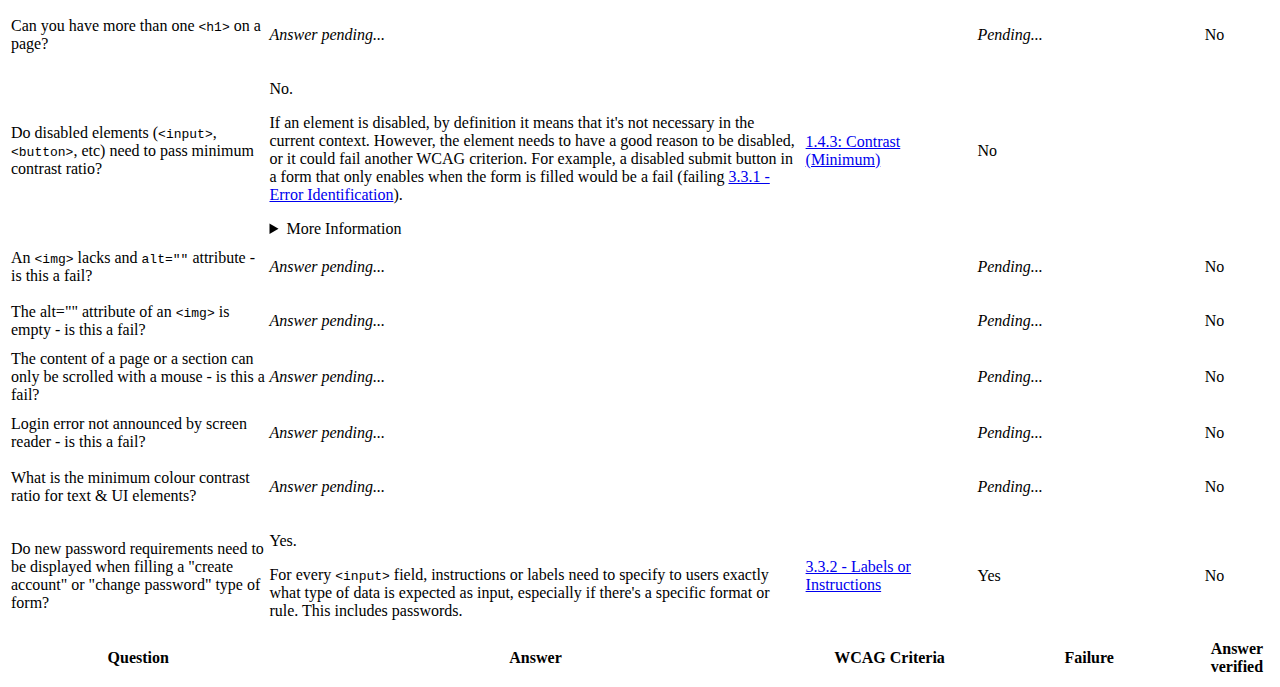
==== commit 7cf0e7f7: "Merge branch 'main' into Issue22" ====
--- a/index-en.html
+++ b/index-en.html
@@ -1,18 +1,31 @@
 <!DOCTYPE html>
 <!--[if lt IE 9]><html class="no-js lt-ie9" lang="en" dir="ltr"><![endif]-->
 <!--[if gt IE 8]><!-->
-<html class="no-js" lang="en" dir="ltr" >
+<html
+    class="no-js"
+    lang="en"
+    dir="ltr"
+>
 <!--<![endif]-->
 
 <head>
     <meta charset="utf-8">
     <!-- Web Experience Toolkit (WET) / Boîte à outils de l'expérience Web (BOEW) wet-boew.github.io/wet-boew/License-en.html / wet-boew.github.io/wet-boew/Licence-fr.html -->
     <title>WCAG in Plain Language - WiPL</title>
-	<!-- Custom CSS -->
-	<link rel="stylesheet" href="css/style.css">
-	<!-- Meta data-->
-    <meta content="width=device-width,initial-scale=1" name="viewport" >
-    <meta name="description" content="The Web Content Accessibility Guidelines in Plain Language for web developers and web accessibility assessors." >
+    <!-- Custom CSS -->
+    <link
+        rel="stylesheet"
+        href="css/style.css"
+    >
+    <!-- Meta data-->
+    <meta
+        content="width=device-width,initial-scale=1"
+        name="viewport"
+    >
+    <meta
+        name="description"
+        content="The Web Content Accessibility Guidelines in Plain Language for web developers and web accessibility assessors."
+    >
     <!-- Load closure template scripts -->
     <script src="https://ssl-templates.services.gc.ca/rn/cls/wet/gcweb/cdts/compiled/soyutils.js"></script>
     <script src="https://ssl-templates.services.gc.ca/rn/cls/wet/gcweb/cdts/compiled/wet-en.js"></script>
@@ -25,9 +38,12 @@
 </head>
 
 
-<body vocab="https://schema.org/" typeof="WebPage" >
-
-	<!-- Title is rendered in this div -->
+<body
+    vocab="https://schema.org/"
+    typeof="WebPage"
+>
+
+    <!-- Title is rendered in this div -->
     <div id="def-top"></div>
 
     <!-- Write closure template -->
@@ -46,15 +62,23 @@
         });
     </script>
 
-	<!-- Main content starts here-->
-    <main role="main" property="mainContentOfPage" class="container">
-
-		<!-- Page Intro -->
-        <h1 property="name" id="wb-cont">Search</h1>
-        <p style="margin-bottom: 70px;">WiPL is the "Google" for web accessibility questions, built by certified web accessibility specialists.
+    <!-- Main content starts here-->
+    <main
+        role="main"
+        property="mainContentOfPage"
+        class="container"
+    >
+
+        <!-- Page Intro -->
+        <h1
+            property="name"
+            id="wb-cont"
+        >Search</h1>
+        <p style="margin-bottom: 70px;">WiPL is the "Google" for web accessibility questions, built by certified web
+            accessibility specialists.
             Search in here your question related to web accessibility.</p>
 
-		<!-- Search -->
+        <!-- Search -->
         <section>
             <div class="row">
 
@@ -65,41 +89,83 @@
                             <h4 class="h4">Filter Options</h4>
                         </summary>
                         <p class="mrgn-tp-md">Use these filters the focus of your results in following data table</p>
-                        <form class="wb-tables-filter" data-bind-to="dataset-filter1" >
+                        <form
+                            class="wb-tables-filter"
+                            data-bind-to="dataset-filter1"
+                        >
                             <div class="form-group">
-								<!-- Select Standard -->
+                                <!-- Select Standard -->
                                 <label for="dt_type">Select your standard</label>
-                                <select class="form-control" id="dt_type" name="dt_type" data-column="3">
+                                <select
+                                    class="form-control"
+                                    id="dt_type"
+                                    name="dt_type"
+                                    data-column="3"
+                                >
                                     <option value="WCAG 2.0">WCAG 2.0</option>
-                                    <option value="WCAG 2.1" selected="selected">WCAG 2.1</option>
+                                    <option
+                                        value="WCAG 2.1"
+                                        selected="selected"
+                                    >WCAG 2.1</option>
                                 </select>
                             </div>
-							<!-- Select Compliance Level -->
+                            <!-- Select Compliance Level -->
                             <div class="form-group">
                                 <fieldset>
                                     <legend><span class="field-name">Compliance level</span></legend>
                                     <ul class="list-unstyled">
-                                        <li class="checkbox"><label for="LevelA"><input type="checkbox" id="LevelA" name="Level A" data-column="4" value="Level A" checked="checked">Level A</label></li>
-                                        <li class="checkbox"><label for="LevelAA"><input type="checkbox" id="LevelAA" name="Level AA" data-column="4" value="Level AA" checked="checked">Level AA</label></li>
-                                        <li class="checkbox"><label for="LevelAAA"><input type="checkbox" id="LevelAAA" name="Level AAA" data-column="4" value="Level AAA">Level AAA</label></li>
+                                        <li class="checkbox"><label for="LevelA"><input
+                                                    type="checkbox"
+                                                    id="LevelA"
+                                                    name="Level A"
+                                                    data-column="4"
+                                                    value="Level A"
+                                                    checked="checked"
+                                                >Level A</label></li>
+                                        <li class="checkbox"><label for="LevelAA"><input
+                                                    type="checkbox"
+                                                    id="LevelAA"
+                                                    name="Level AA"
+                                                    data-column="4"
+                                                    value="Level AA"
+                                                    checked="checked"
+                                                >Level AA</label></li>
+                                        <li class="checkbox"><label for="LevelAAA"><input
+                                                    type="checkbox"
+                                                    id="LevelAAA"
+                                                    name="Level AAA"
+                                                    data-column="4"
+                                                    value="Level AAA"
+                                                >Level AAA</label></li>
                                     </ul>
                                 </fieldset>
                             </div>
-                             <!-- Submit & Reset Buttons -->
+                            <!-- Submit & Reset Buttons -->
                             <div class="form-group">
-                                <button type="submit" class="btn btn-primary" aria-controls="dataset-filter1">Filter</button>
+                                <button
+                                    type="submit"
+                                    class="btn btn-primary"
+                                    aria-controls="dataset-filter1"
+                                >Filter</button>
                             </div>
                             <div class="form-group">
-                                <button type="reset" class="btn btn-link btn-sm p-0">Reset to defaults</button>
+                                <button
+                                    type="reset"
+                                    class="btn btn-link btn-sm p-0"
+                                >Reset to defaults</button>
                             </div>
                         </form>
-                    </details> 
+                    </details>
                 </div>
 
                 <!-- Table & Search results-->
                 <div class="col-md-9">
-					<!-- All Table Data -->
-                    <table id="example" class="wb-filter table table-hover" style="width:100%;">
+                    <!-- All Table Data -->
+                    <table
+                        id="example"
+                        class="wb-filter table table-hover"
+                        style="width:100%;"
+                    >
                         <thead>
                             <tr>
                                 <th scope="col">Question</th>
@@ -114,117 +180,206 @@
                                 <td>Does every page need an <code>&lt;h1&gt;</code>?</td>
                                 <td>
                                     <p>Only at the AAA level.</p>
-				    <details>
-					<summary>More Information</summary>
-
-                                    <p>However, if there are any headings, they need to be descriptive and they each need to be at an appropriate level, otherwise it's <a href="https://www.w3.org/TR/WCAG21/#headings-and-labels">2.4.6 - Headings and Labels (Level AA)</a> and <a href="https://www.w3.org/TR/WCAG21/#info-and-relationships">1.3.1 - Info and Relationships (Level A)</a> respectively.</p>
-				    </details>
-                                </td>
-                                <td><a href="https://www.w3.org/TR/WCAG21/#section-headings">Success Criterion 2.4.10 Section Headings (AAA)</a></td>
-                                <td><p>No.</p><p>However some organizations may have it as an internal standard.  Example: the <a href="https://www.canada.ca/en/treasury-board-secretariat/services/government-communications/canada-content-style-guide.html#wp5-1-2">Canada.ca Content Style Guide</a></p> </td>
+                                    <details>
+                                        <summary>More Information</summary>
+
+                                        <p>However, if there are any headings, they need to be descriptive and they each
+                                            need to be at an appropriate level, otherwise it's <a
+                                                href="https://www.w3.org/TR/WCAG21/#headings-and-labels"
+                                            >2.4.6 - Headings and Labels (Level AA)</a> and <a
+                                                href="https://www.w3.org/TR/WCAG21/#info-and-relationships"
+                                            >1.3.1 - Info and Relationships (Level A)</a> respectively.</p>
+                                    </details>
+                                </td>
+                                <td><a href="https://www.w3.org/TR/WCAG21/#section-headings">Success Criterion 2.4.10
+                                        Section Headings (AAA)</a></td>
+                                <td>
+                                    <p>No.</p>
+                                    <p>However some organizations may have it as an internal standard. Example: the <a
+                                            href="https://www.canada.ca/en/treasury-board-secretariat/services/government-communications/canada-content-style-guide.html#wp5-1-2"
+                                        >Canada.ca Content Style Guide</a></p>
+                                </td>
                                 </td>
                                 <td>Yes</td>
                             </tr>
                             <tr>
                                 <td>Can heading levels be skipped?</td>
-                            <td>
-			    	<p>Yes, but it's bad practice</p>
-				<details>
-					<summary>More Information</summary>
-                                <p>Heading levels should create a hierarchical structure of the document.  Logically, therefore heading levels should not be skipped.  The reason that WCAG allows levels to be skipped is:</p>
-                                <blockquote cite="https://github.com/w3c/wcag/issues/655#issuecomment-474105510"><p>Currently correct hierarchical nesting is a best practise but not a WCAG failure. That was carefully negotiated during the creation of WCAG 2.0 by companies that have content coming from many sources who could not guarantee hierarchy, and at the time many screen reader users just press H. H, H to move through headings, or pulled up a list of headings without specific concern about the level.</p>
-                                <footer>David MacDonald's comment on <cite><a href="https://github.com/w3c/wcag/issues/655#issuecomment-474105510">H42 missing appropriate hierarchical level condition · Issue #655 · w3c/wcag</a></cite>.</footer>
-                                </blockquote>
-                                <p>In summary: the reason WCAG doesn't <em>require</em> non-skipped headings is because of <em>exceptional</em> circumstances.  Skipped headings should only be skipped when it cannot be avoided.</p>
-                                <p>See <a href="https://www.tpgi.com/heading-off-confusion-when-do-headings-fail-wcag/">Heading off confusion: When do headings fail WCAG? - TPGi</a> for more information.</a>
-				</details>
-                            </td>
-                            <td>
-                                <ol>
-                                    <li><a href="https://www.w3.org/TR/WCAG21/#headings-and-labels">2.4.6 - 2.4.6 Headings and Labels</a></li>
-                                    <li><a href="https://www.w3.org/TR/WCAG21/#info-and-relationships">1.3.1 - Info and Relationships</a></li>
-                                </ol>
-                            </td>
-                            <td>Yes except in exceptional circumstances.</td>
-                            <td>Yes</td>
-                        </tr>
-                        <tr>
-                            <td>Can there be more than 1 <code>&lt;h1&gt;</code> on a page?</td>
-                            <td>
-                                <p>Yes, technically, but it's not advisable.</p>
-				<details>
-					<summary>More Information</summary>
-
-	                                <p>WCAG doesn't explicitly say there can only be 1 <code>&lt;h1&gt;</code>. However, having more than 1 <code>&lt;h1&gt;</code> can create an illogical page hierarchy.  The vast majority of pages that use headings (properly) use <code>&lt;h1&gt;</code>s to mimic the <code>&lt;title&gt;</code> of the page.  As per <a href="https://www.w3.org/TR/WCAG21/#headings-and-labels">2.4.6 - 2.4.6 Headings and Labels</a>, the <code>&lt;h1&gt;</code> should describe the content of the section it heads, ie: the main content.  Having multiple <code>&lt;h1&gt;</code>s creates an illogical and confusing hierarchy.</p>
-        	                        <p>See <a href="https://www.tpgi.com/heading-off-confusion-when-do-headings-fail-wcag/">Heading off confusion: When do headings fail WCAG? - TPGi</a> for more information.</a>
-				</details>
-                            </td>
-                            <td>
-                                <ol>
-                                    <li><a href="https://www.w3.org/TR/WCAG21/#headings-and-labels">2.4.6 - 2.4.6 Headings and Labels</a></li>
-                                    <li><a href="https://www.w3.org/TR/WCAG21/#info-and-relationships">1.3.1 - Info and Relationships</a></li>
-                                </ol>
-                            </td>
-                            <td>No, but some organizations may have it as an internal standard.  Example: the <a href="https://www.canada.ca/en/treasury-board-secretariat/services/government-communications/canada-content-style-guide.html#wp5-1-2">Canada.ca Content Style Guide</a>.</td>
-                            <td>Yes</td>
-                        </tr>
+                                <td>
+                                    <p>Yes, but it's bad practice</p>
+                                    <details>
+                                        <summary>More Information</summary>
+                                        <p>Heading levels should create a hierarchical structure of the document.
+                                            Logically, therefore heading levels should not be skipped. The reason that
+                                            WCAG allows levels to be skipped is:</p>
+                                        <blockquote
+                                            cite="https://github.com/w3c/wcag/issues/655#issuecomment-474105510">
+                                            <p>Currently correct hierarchical nesting is a best practise but not a WCAG
+                                                failure. That was carefully negotiated during the creation of WCAG 2.0
+                                                by companies that have content coming from many sources who could not
+                                                guarantee hierarchy, and at the time many screen reader users just press
+                                                H. H, H to move through headings, or pulled up a list of headings
+                                                without specific concern about the level.</p>
+                                            <footer>David MacDonald's comment on <cite><a
+                                                        href="https://github.com/w3c/wcag/issues/655#issuecomment-474105510"
+                                                    >H42 missing appropriate hierarchical level condition · Issue #655 ·
+                                                        w3c/wcag</a></cite>.</footer>
+                                        </blockquote>
+                                        <p>In summary: the reason WCAG doesn't <em>require</em> non-skipped headings is
+                                            because of <em>exceptional</em> circumstances. Skipped headings should only
+                                            be skipped when it cannot be avoided.</p>
+                                        <p>See <a
+                                                href="https://www.tpgi.com/heading-off-confusion-when-do-headings-fail-wcag/"
+                                            >Heading off confusion: When do headings fail WCAG? - TPGi</a> for more
+                                            information.</a>
+                                    </details>
+                                </td>
+                                <td>
+                                    <ol>
+                                        <li><a href="https://www.w3.org/TR/WCAG21/#headings-and-labels">2.4.6 - 2.4.6
+                                                Headings and Labels</a></li>
+                                        <li><a href="https://www.w3.org/TR/WCAG21/#info-and-relationships">1.3.1 - Info
+                                                and Relationships</a></li>
+                                    </ol>
+                                </td>
+                                <td>Yes except in exceptional circumstances.</td>
+                                <td>Yes</td>
+                            </tr>
+                            <tr>
+                                <td>Can there be more than 1 <code>&lt;h1&gt;</code> on a page?</td>
+                                <td>
+                                    <p>Yes, technically, but it's not advisable.</p>
+                                    <details>
+                                        <summary>More Information</summary>
+
+                                        <p>WCAG doesn't explicitly say there can only be 1 <code>&lt;h1&gt;</code>.
+                                            However, having more than 1 <code>&lt;h1&gt;</code> can create an illogical
+                                            page hierarchy. The vast majority of pages that use headings (properly) use
+                                            <code>&lt;h1&gt;</code>s to mimic the <code>&lt;title&gt;</code> of the
+                                            page. As per <a
+                                                href="https://www.w3.org/TR/WCAG21/#headings-and-labels">2.4.6 - 2.4.6
+                                                Headings and Labels</a>, the <code>&lt;h1&gt;</code> should describe the
+                                            content of the section it heads, ie: the main content. Having multiple
+                                            <code>&lt;h1&gt;</code>s creates an illogical and confusing hierarchy.</p>
+                                        <p>See <a
+                                                href="https://www.tpgi.com/heading-off-confusion-when-do-headings-fail-wcag/"
+                                            >Heading off confusion: When do headings fail WCAG? - TPGi</a> for more
+                                            information.</a>
+                                    </details>
+                                </td>
+                                <td>
+                                    <ol>
+                                        <li><a href="https://www.w3.org/TR/WCAG21/#headings-and-labels">2.4.6 - 2.4.6
+                                                Headings and Labels</a></li>
+                                        <li><a href="https://www.w3.org/TR/WCAG21/#info-and-relationships">1.3.1 - Info
+                                                and Relationships</a></li>
+                                    </ol>
+                                </td>
+                                <td>No, but some organizations may have it as an internal standard. Example: the <a
+                                        href="https://www.canada.ca/en/treasury-board-secretariat/services/government-communications/canada-content-style-guide.html#wp5-1-2"
+                                    >Canada.ca Content Style Guide</a>.</td>
+                                <td>Yes</td>
+                            </tr>
                             <tr>
                                 <td>Is the use of <code>autocomplete=""</code> obligatory on input fields?</td>
-                                <td><p>For input fields that are repetitive across the web (email, password, birthday, etc), yes. However, it can be set to "off" on those elements if desired.</p><p>If the input field is app or site specific, such as "Enter your PUI code here", the field doesn't require the autocomplete attribute. However, it still is recommended.</td>
-                                    <td><a href="https://www.w3.org/WAI/WCAG21/Understanding/identify-input-purpose.html">1.3.5 - Identify Input Purpose (Level AA)</a></p></td>
+                                <td>
+                                    <p>For input fields that are repetitive across the web (email, password, birthday,
+                                        etc), yes. However, it can be set to "off" on those elements if desired.</p>
+                                    <p>If the input field is app or site specific, such as "Enter your PUI code here",
+                                        the field doesn't require the autocomplete attribute. However, it still is
+                                        recommended.
+                                </td>
+                                <td><a href="https://www.w3.org/WAI/WCAG21/Understanding/identify-input-purpose.html">1.3.5
+                                        - Identify Input Purpose (Level AA)</a></p>
+                                </td>
                                 <td>Maybe</td>
                                 <td>No</td>
                             </tr>
-							<tr>
+                            <tr>
                                 <td>Does a page need to validate HTML?</td>
-                                <td>Yes. The HTML of a page or an app needs to validate to make sure that the code is not depricated, so that we can be sure that assistive technologies interpretate the HTML code correctly. Make sure to always validate after JavaScript. using the <a href='javascript:(function(){function%20c(a,b){var%20c=document.createElement("textarea");c.name=a;c.value=b;d.appendChild(c)}var%20e=function(a){for(var%20b="",a=a.firstChild;a;){switch(a.nodeType){case%20Node.ELEMENT_NODE:b+=a.outerHTML;break;case%20Node.TEXT_NODE:b+=a.nodeValue;break;case%20Node.CDATA_SECTION_NODE:b+="<![CDATA["+a.nodeValue+"]]\>";break;case%20Node.COMMENT_NODE:b+="<\!--"+a.nodeValue+"--\>";break;case%20Node.DOCUMENT_TYPE_NODE:b+="<!DOCTYPE%20"+a.name+">\n"}a=a.nextSibling}return%20b}(document),d=document.createElement("form");d.method="POST";d.action="https://validator.w3.org/nu/";d.enctype="multipart/form-data";d.target="_blank";d.acceptCharset="utf-8";c("showsource","yes");c("content",e);document.body.appendChild(d);d.submit();d.parentNode.removeChild(d);})();'>Validate after JS</a> bookmarklet (drag and drop this link in your book marks to use on sites).</td>
-                                <td><a href="https://www.w3.org/WAI/WCAG21/Understanding/parsing.html">4.1.1 - Parsing (Level A)</a></td>
+                                <td>Yes. The HTML of a page or an app needs to validate to make sure that the code is
+                                    not depricated, so that we can be sure that assistive technologies interpretate the
+                                    HTML code correctly. Make sure to always validate after JavaScript. using the <a
+                                        href='javascript:(function(){function%20c(a,b){var%20c=document.createElement("textarea");c.name=a;c.value=b;d.appendChild(c)}var%20e=function(a){for(var%20b="",a=a.firstChild;a;){switch(a.nodeType){case%20Node.ELEMENT_NODE:b+=a.outerHTML;break;case%20Node.TEXT_NODE:b+=a.nodeValue;break;case%20Node.CDATA_SECTION_NODE:b+="<![CDATA["+a.nodeValue+"]]\>";break;case%20Node.COMMENT_NODE:b+="<\!--"+a.nodeValue+"--\>";break;case%20Node.DOCUMENT_TYPE_NODE:b+="<!DOCTYPE%20"+a.name+">\n"}a=a.nextSibling}return%20b}(document),d=document.createElement("form");d.method="POST";d.action="https://validator.w3.org/nu/";d.enctype="multipart/form-data";d.target="_blank";d.acceptCharset="utf-8";c("showsource","yes");c("content",e);document.body.appendChild(d);d.submit();d.parentNode.removeChild(d);})();'
+                                    >Validate after JS</a> bookmarklet (drag and drop this link in your book marks to
+                                    use on sites).</td>
+                                <td><a href="https://www.w3.org/WAI/WCAG21/Understanding/parsing.html">4.1.1 - Parsing
+                                        (Level A)</a></td>
                                 <td>Yes</td>
                                 <td>No</td>
                             </tr>
-							<tr>
+                            <tr>
                                 <td>Does CSS need to validate on pages?</td>
-                                <td>No. CSS won't interfere with the way assistive technologies understand content on a page. However, it is still encourage to do so.</td>
+                                <td>No. CSS won't interfere with the way assistive technologies understand content on a
+                                    page. However, it is still encourage to do so.</td>
                                 <td>-</td>
-								<td>No</td>
+                                <td>No</td>
                                 <td>No</td>
                             </tr>
                             <tr>
                                 <td>A non-visible element gets the focus - is this a fail?</td>
-                                <td><p><strong>If the invisible element gets on focus in the middle of an operation</strong> (tabing through elements in a menu for example): Yes. The focus order needs to be constent and predictable while tabbing through a section where the tab order is important and might interfere with the understanding of the section.</p><p>However, if this occure outside or between two sections and it doesn't break the meaning of the content or the expected behaviour, no this is not an issue althought it is still not encouraged.</p> </td>
-                                <td><a href="https://www.w3.org/WAI/WCAG21/Understanding/focus-order.html">2.4.3 - Focus Order (Level A)</a></td>
-								<td>Maybe</td>
-                                <td>No</td>
-                            </tr>
-                            <tr>
-                                <td>Do <code>&lt;input&gt;</code> fields' placeholders need to pass minimum colour contrast ratio?</td>
-                                <td><p><strong>If the placeholder text is all there is as instructions for the input field before typing in</strong> (such as "Write email here"), yes. However if there is a static / permanent <code>&lt;label&gt;</code> with the same instructions as text and it's <i>linked to the input field via ID</i>, no - it's optional. However, it is still recommended.</p> <p><strong>**Note: </strong>If the placeholder text is all there is as instructions before typing in <strong>AND</strong> as typing in, this is a <a href="https://www.w3.org/WAI/WCAG21/Understanding/labels-or-instructions.html">3.3.2 - Labels or Instructions (Level A)</a> fail.</p></td>
-                                <td><a href="https://www.w3.org/WAI/WCAG21/Understanding/focus-order.html">2.4.3 - Focus Order (Level A)</a></td>
-								<td>Maybe</td>
+                                <td>
+                                    <p><strong>If the invisible element gets on focus in the middle of an
+                                            operation</strong> (tabing through elements in a menu for example): Yes. The
+                                        focus order needs to be constent and predictable while tabbing through a section
+                                        where the tab order is important and might interfere with the understanding of
+                                        the section.</p>
+                                    <p>However, if this occure outside or between two sections and it doesn't break the
+                                        meaning of the content or the expected behaviour, no this is not an issue
+                                        althought it is still not encouraged.</p>
+                                </td>
+                                <td><a href="https://www.w3.org/WAI/WCAG21/Understanding/focus-order.html">2.4.3 - Focus
+                                        Order (Level A)</a></td>
+                                <td>Maybe</td>
+                                <td>No</td>
+                            </tr>
+                            <tr>
+                                <td>Do <code>&lt;input&gt;</code> fields' placeholders need to pass minimum colour
+                                    contrast ratio?</td>
+                                <td>
+                                    <p><strong>If the placeholder text is all there is as instructions for the input
+                                            field before typing in</strong> (such as "Write email here"), yes. However
+                                        if there is a static / permanent <code>&lt;label&gt;</code> with the same
+                                        instructions as text and it's <i>linked to the input field via ID</i>, no - it's
+                                        optional. However, it is still recommended.</p>
+                                    <p><strong>**Note: </strong>If the placeholder text is all there is as instructions
+                                        before typing in <strong>AND</strong> as typing in, this is a <a
+                                            href="https://www.w3.org/WAI/WCAG21/Understanding/labels-or-instructions.html"
+                                        >3.3.2 - Labels or Instructions (Level A)</a> fail.</p>
+                                </td>
+                                <td><a href="https://www.w3.org/WAI/WCAG21/Understanding/focus-order.html">2.4.3 - Focus
+                                        Order (Level A)</a></td>
+                                <td>Maybe</td>
                                 <td>No</td>
                             </tr>
                             <tr>
                                 <td>Can a <code>&lt;button&gt;</code> be styled like a link?</td>
-                                <td><p><i>Answer pending...</i></p></td>
-                                <td></td>
-								<td><i>Pending...</i></td>
+                                <td>
+                                    <p><i>Answer pending...</i></p>
+                                </td>
+                                <td></td>
+                                <td><i>Pending...</i></td>
                                 <td>No</td>
                             </tr>
                             <tr>
                                 <td>Can a link <code>&lt;a&gt;</code> be styled like a button?</td>
-                                <td><p><i>Answer pending...</i></p></td>
-                                <td></td>
-								<td><i>Pending...</i></td>
+                                <td>
+                                    <p><i>Answer pending...</i></p>
+                                </td>
+                                <td></td>
+                                <td><i>Pending...</i></td>
                                 <td>No</td>
                             </tr>
                             <tr>
                                 <td>Can you have more than one <code>&lt;h1&gt;</code> on a page?</td>
-                                <td><p><i>Answer pending...</i></p></td>
-                                <td></td>
-								<td><i>Pending...</i></td>
-                                <td>No</td>
-                            </tr>
-                            <tr>
+                                <td>
+                                    <p><i>Answer pending...</i></p>
+                                </td>
+                                <td></td>
+                                <td><i>Pending...</i></td>
+                                <td>No</td>
+                            </tr>
+                            <tr>
+
                                 <td>Do disabled elements (<code>&lt;input&gt;</code>, <code>&lt;button&gt;</code>, etc) need to pass minimum contrast ratio?</td>
                                 <td>
                                     <p>No.</p>
@@ -236,42 +391,63 @@
                                     </details>
                                 </td>
                                 <td><a href="https://www.w3.org/WAI/WCAG21/Understanding/contrast-minimum.html">1.4.3: Contrast (Minimum)</a></td>
-								<td>No</td>
-                                <td>No</td>
-                            </tr>
-                            <tr>
-                                <td>An <code>&lt;img&gt;</code> lacks and <code>alt=""</code> attribute - is this a fail?</td>
-                                <td><p><i>Answer pending...</i></p></td>
-                                <td></td>
-								<td><i>Pending...</i></td>
+                                <td>No</td>
+                            </tr>
+                            <tr>
+                                <td>An <code>&lt;img&gt;</code> lacks and <code>alt=""</code> attribute - is this a
+                                    fail?</td>
+                                <td>
+                                    <p><i>Answer pending...</i></p>
+                                </td>
+                                <td></td>
+                                <td><i>Pending...</i></td>
                                 <td>No</td>
                             </tr>
                             <tr>
                                 <td>The alt="" attribute of an <code>&lt;img&gt;</code> is empty - is this a fail?</td>
-                                <td><p><i>Answer pending...</i></p></td>
-                                <td></td>
-								<td><i>Pending...</i></td>
-                                <td>No</td>
-                            </tr>
-                            <tr>
-                                <td>The content of a page or a section can only be scrolled with a mouse - is this a fail?</td>
-                                <td><p><i>Answer pending...</i></p></td>
-                                <td></td>
-								<td><i>Pending...</i></td>
+                                <td>
+                                    <p><i>Answer pending...</i></p>
+                                </td>
+                                <td></td>
+                                <td><i>Pending...</i></td>
+                                <td>No</td>
+                            </tr>
+                            <tr>
+                                <td>The content of a page or a section can only be scrolled with a mouse - is this a
+                                    fail?</td>
+                                <td>
+                                    <p><i>Answer pending...</i></p>
+                                </td>
+                                <td></td>
+                                <td><i>Pending...</i></td>
                                 <td>No</td>
                             </tr>
                             <tr>
                                 <td>Login error not announced by screen reader - is this a fail?</td>
-                                <td><p><i>Answer pending...</i></p></td>
-                                <td></td>
-								<td><i>Pending...</i></td>
+                                <td>
+                                    <p><i>Answer pending...</i></p>
+                                </td>
+                                <td></td>
+                                <td><i>Pending...</i></td>
                                 <td>No</td>
                             </tr>
                             <tr>
                                 <td>What is the minimum colour contrast ratio for text & UI elements?</td>
-                                <td><p><i>Answer pending...</i></p></td>
-                                <td></td>
-								<td><i>Pending...</i></td>
+                                <td>
+                                    <p><i>Answer pending...</i></p>
+                                </td>
+                                <td></td>
+                                <td><i>Pending...</i></td>
+                                <td>No</td>
+                            </tr>
+                            <tr>
+                                <td>Do new password requirements need to be displayed when filling a "create account" or "change password" type of form?</td>
+                                <td>
+                                    <p>Yes.</p>
+                                    <p>For every <code>&lt;input&gt;</code> field, instructions or labels need to specify to users exactly what type of data is expected as input, especially if there's a specific format or rule. This includes passwords.</p>
+                                </td>
+                                <td><a href="https://www.w3.org/WAI/WCAG21/Understanding/labels-or-instructions.html">3.3.2 - Labels or Instructions</a></td>
+                                <td>Yes</td>
                                 <td>No</td>
                             </tr>
                         </tbody>
@@ -285,12 +461,12 @@
                             </tr>
                         </tfoot>
                     </table>
-                    </div>
                 </div>
             </div>
+            </div>
         </section>
 
-		<!-- Footer Links-->
+        <!-- Footer Links-->
         <div id="def-preFooter"></div>
         <script src="./scripts/preFooter.min.js"></script>
     </main>
@@ -300,4 +476,4 @@
     <script src="./scripts/bati-itao.min.js"></script>
 </body>
 
-</html>
+</html>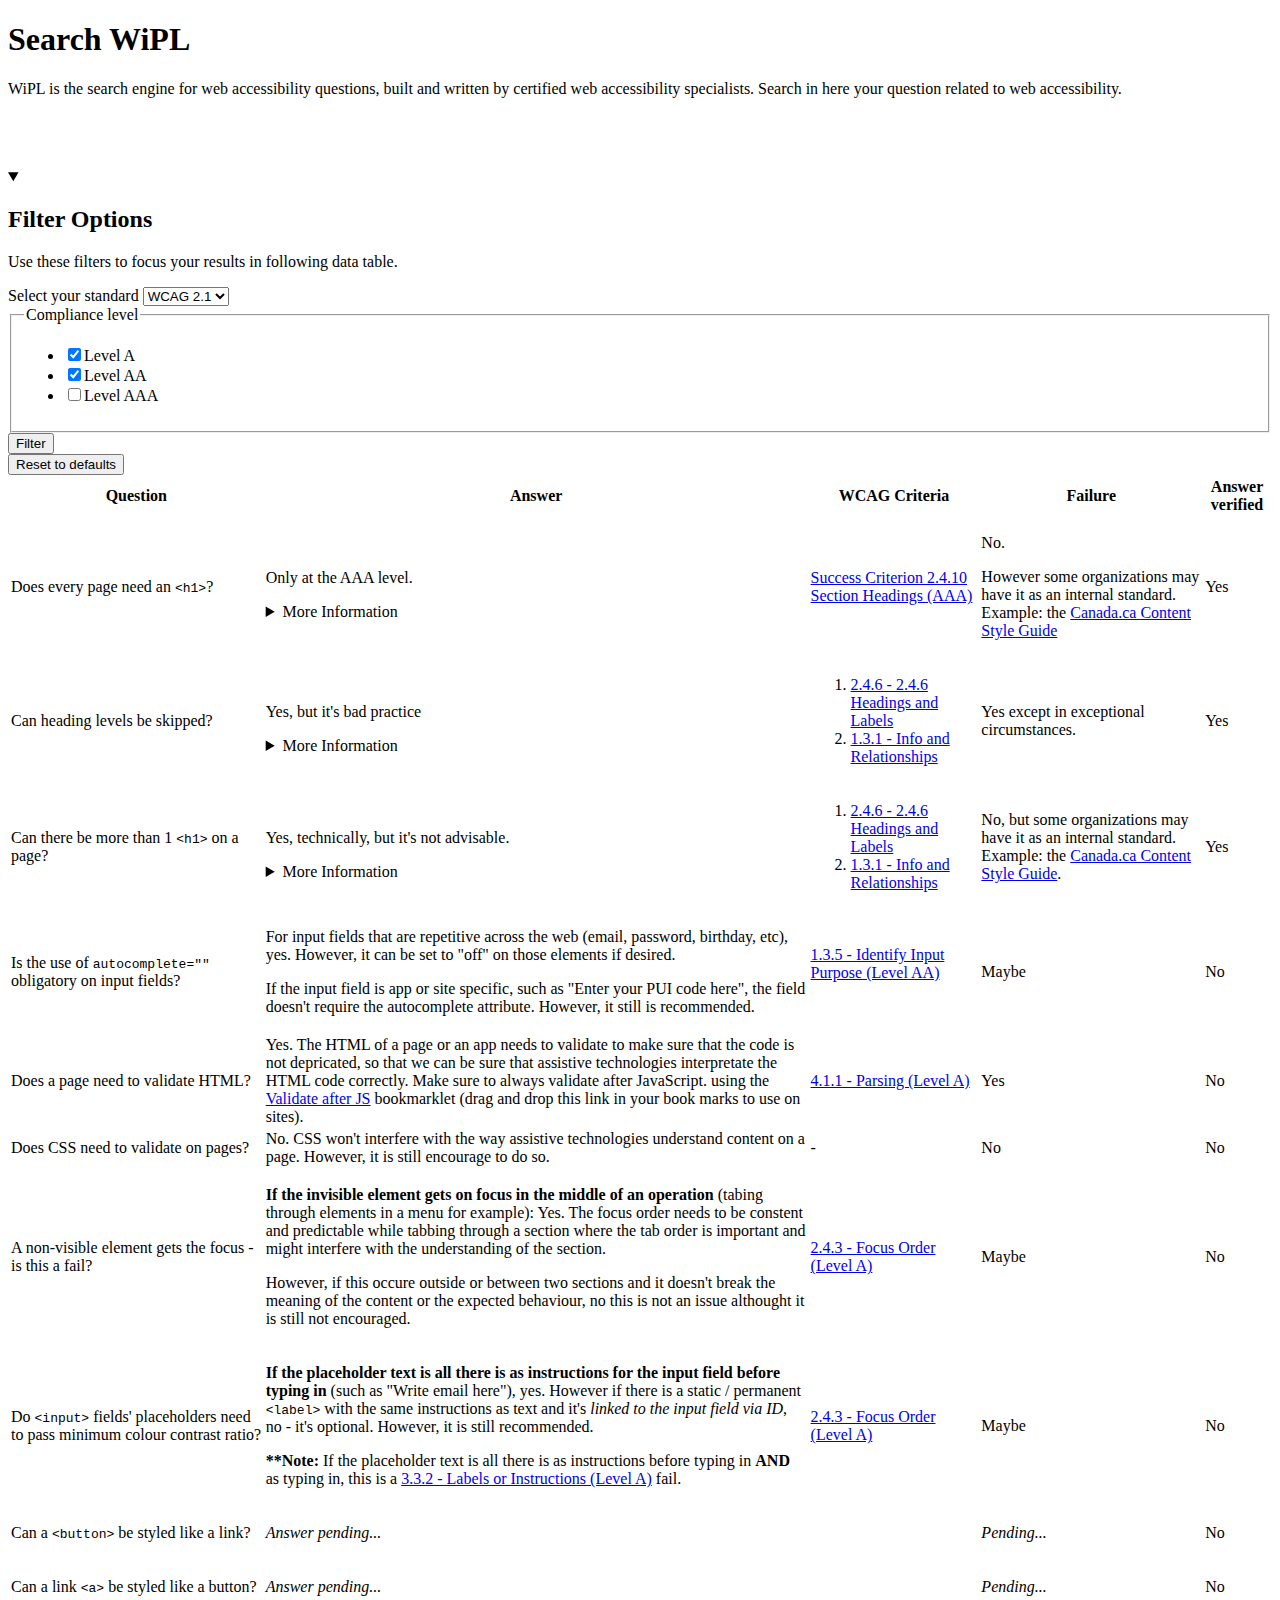
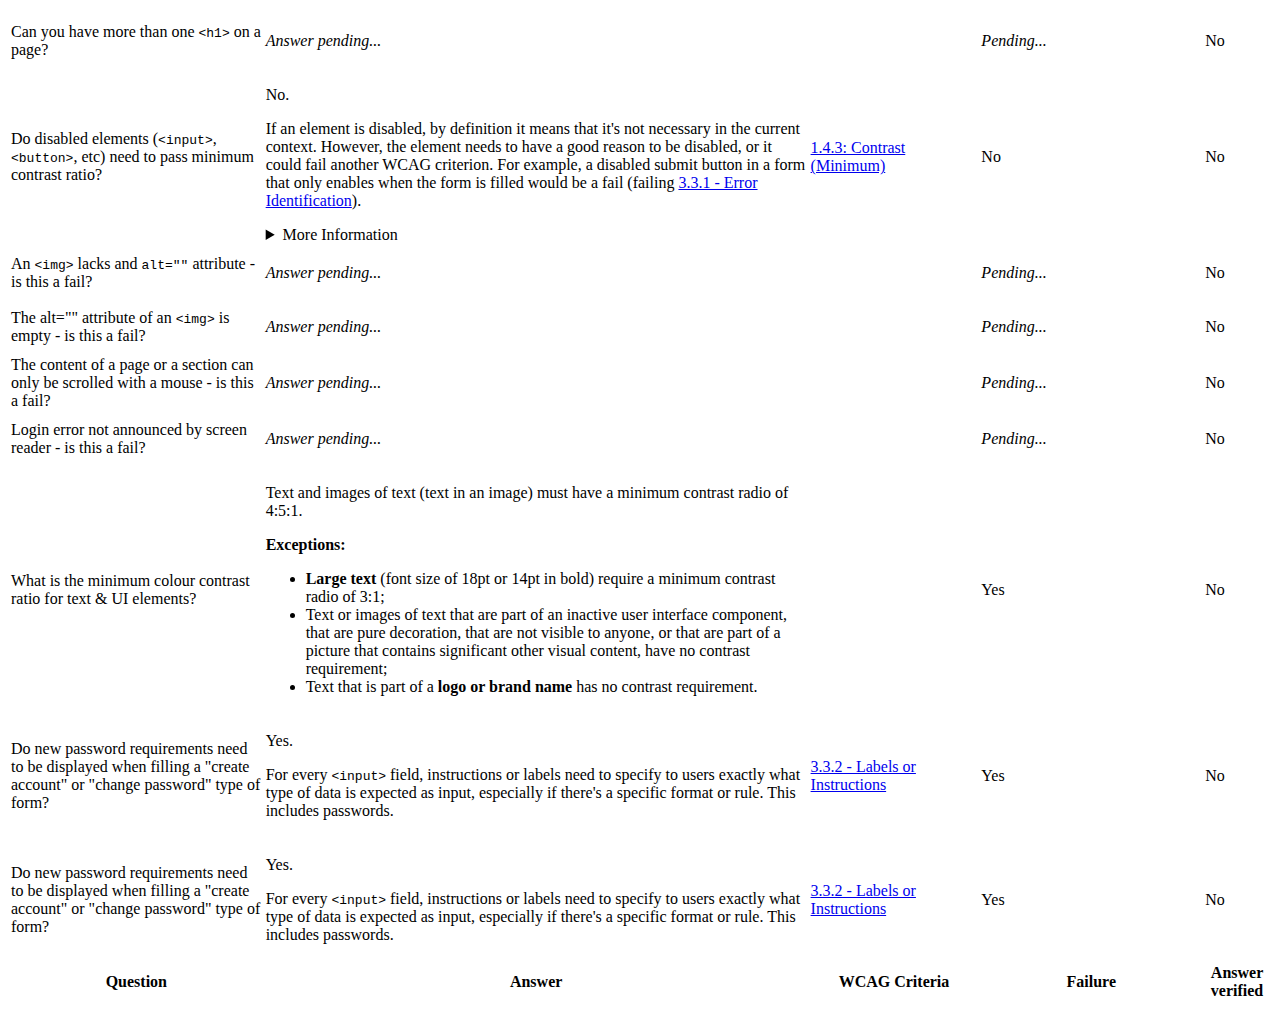
==== commit 6273e6cd: "cleaned code" ====
--- a/index-en.html
+++ b/index-en.html
@@ -1,47 +1,34 @@
 <!DOCTYPE html>
-<!--[if lt IE 9]><html class="no-js lt-ie9" lang="en" dir="ltr"><![endif]-->
-<!--[if gt IE 8]><!-->
-<html
-    class="no-js"
-    lang="en"
-    dir="ltr"
->
-<!--<![endif]-->
+
+<html class="no-js" lang="en" dir="ltr">
 
 <head>
+
+    <!-- Meta data-->
     <meta charset="utf-8">
-    <!-- Web Experience Toolkit (WET) / Boîte à outils de l'expérience Web (BOEW) wet-boew.github.io/wet-boew/License-en.html / wet-boew.github.io/wet-boew/Licence-fr.html -->
-    <title>WCAG in Plain Language - WiPL</title>
-    <!-- Custom CSS -->
-    <link
-        rel="stylesheet"
-        href="css/style.css"
-    >
-    <!-- Meta data-->
-    <meta
-        content="width=device-width,initial-scale=1"
-        name="viewport"
-    >
-    <meta
-        name="description"
-        content="The Web Content Accessibility Guidelines in Plain Language for web developers and web accessibility assessors."
-    >
+    <meta content="width=device-width,initial-scale=1" name="viewport">
+    <meta name="description"
+        content="The Web Content Accessibility Guidelines in Plain Language for web developers and web accessibility assessors.">
+
     <!-- Load closure template scripts -->
     <script src="https://ssl-templates.services.gc.ca/rn/cls/wet/gcweb/cdts/compiled/soyutils.js"></script>
     <script src="https://ssl-templates.services.gc.ca/rn/cls/wet/gcweb/cdts/compiled/wet-en.js"></script>
+
     <!-- Write closure template -->
     <script>
         document.write(wet.builder.refTop({
             "isApplication": true
         }));
     </script>
+
+    <!-- Custom CSS -->
+    <link rel="stylesheet" href="css/style.css">
+
+    <!-- Page title-->
+    <title>WCAG in Plain Language - WiPL</title>
 </head>
 
-
-<body
-    vocab="https://schema.org/"
-    typeof="WebPage"
->
+<body vocab="https://schema.org/" typeof="WebPage">
 
     <!-- Title is rendered in this div -->
     <div id="def-top"></div>
@@ -63,20 +50,12 @@
     </script>
 
     <!-- Main content starts here-->
-    <main
-        role="main"
-        property="mainContentOfPage"
-        class="container"
-    >
+    <main role="main" property="mainContentOfPage" class="container">
 
         <!-- Page Intro -->
-        <h1
-            property="name"
-            id="wb-cont"
-        >Search</h1>
-        <p style="margin-bottom: 70px;">WiPL is the "Google" for web accessibility questions, built by certified web
-            accessibility specialists.
-            Search in here your question related to web accessibility.</p>
+        <h1 property="name" id="wb-cont">Search WiPL</h1>
+        <p style="margin-bottom: 70px;">WiPL is the search engine for web accessibility questions, built and written by
+            certified web accessibility specialists. Search in here your question related to web accessibility.</p>
 
         <!-- Search -->
         <section>
@@ -86,74 +65,55 @@
                 <div class="col-md-3">
                     <details open="">
                         <summary>
-                            <h4 class="h4">Filter Options</h4>
+                            <h2 class="h4">Filter Options</h4>
                         </summary>
-                        <p class="mrgn-tp-md">Use these filters the focus of your results in following data table</p>
-                        <form
-                            class="wb-tables-filter"
-                            data-bind-to="dataset-filter1"
-                        >
+                        <p class="mrgn-tp-md">Use these filters to focus your results in following data table.</p>
+                        <form class="wb-tables-filter" data-bind-to="dataset-filter1">
                             <div class="form-group">
-                                <!-- Select Standard -->
+
+                                <!-- Select Standard drop down -->
                                 <label for="dt_type">Select your standard</label>
-                                <select
-                                    class="form-control"
-                                    id="dt_type"
-                                    name="dt_type"
-                                    data-column="3"
-                                >
-                                    <option value="WCAG 2.0">WCAG 2.0</option>
-                                    <option
-                                        value="WCAG 2.1"
-                                        selected="selected"
-                                    >WCAG 2.1</option>
+                                <select class="form-control" id="dt_type" name="dt_type" data-column="3">
+                                    <option value="WCAG 2.1" selected="selected">WCAG 2.1</option>
                                 </select>
                             </div>
+
                             <!-- Select Compliance Level -->
                             <div class="form-group">
                                 <fieldset>
                                     <legend><span class="field-name">Compliance level</span></legend>
                                     <ul class="list-unstyled">
-                                        <li class="checkbox"><label for="LevelA"><input
-                                                    type="checkbox"
-                                                    id="LevelA"
-                                                    name="Level A"
-                                                    data-column="4"
-                                                    value="Level A"
-                                                    checked="checked"
-                                                >Level A</label></li>
-                                        <li class="checkbox"><label for="LevelAA"><input
-                                                    type="checkbox"
-                                                    id="LevelAA"
-                                                    name="Level AA"
-                                                    data-column="4"
-                                                    value="Level AA"
-                                                    checked="checked"
-                                                >Level AA</label></li>
-                                        <li class="checkbox"><label for="LevelAAA"><input
-                                                    type="checkbox"
-                                                    id="LevelAAA"
-                                                    name="Level AAA"
-                                                    data-column="4"
-                                                    value="Level AAA"
-                                                >Level AAA</label></li>
+                                        <li class="checkbox">
+                                            <label for="LevelA">
+                                                <input type="checkbox" id="LevelA" name="Level A" data-column="4"
+                                                    value="Level A" checked="checked">Level A
+                                            </label>
+                                        </li>
+                                        <li class="checkbox">
+                                            <label for="LevelAA">
+                                                <input type="checkbox" id="LevelAA" name="Level AA" data-column="4"
+                                                    value="Level AA" checked="checked">Level AA
+                                            </label>
+                                        </li>
+                                        <li class="checkbox">
+                                            <label for="LevelAAA">
+                                                <input type="checkbox" id="LevelAAA" name="Level AAA" data-column="4"
+                                                    value="Level AAA">Level AAA
+                                            </label>
+                                        </li>
                                     </ul>
                                 </fieldset>
                             </div>
+
                             <!-- Submit & Reset Buttons -->
                             <div class="form-group">
-                                <button
-                                    type="submit"
-                                    class="btn btn-primary"
-                                    aria-controls="dataset-filter1"
-                                >Filter</button>
+                                <button type="submit" class="btn btn-primary"
+                                    aria-controls="dataset-filter1">Filter</button>
                             </div>
                             <div class="form-group">
-                                <button
-                                    type="reset"
-                                    class="btn btn-link btn-sm p-0"
-                                >Reset to defaults</button>
+                                <button type="reset" class="btn btn-link btn-sm p-0">Reset to defaults</button>
                             </div>
+
                         </form>
                     </details>
                 </div>
@@ -161,11 +121,7 @@
                 <!-- Table & Search results-->
                 <div class="col-md-9">
                     <!-- All Table Data -->
-                    <table
-                        id="example"
-                        class="wb-filter table table-hover"
-                        style="width:100%;"
-                    >
+                    <table id="example" class="wb-filter table table-hover" style="width:100%;">
                         <thead>
                             <tr>
                                 <th scope="col">Question</th>
@@ -183,12 +139,7 @@
                                     <details>
                                         <summary>More Information</summary>
 
-                                        <p>However, if there are any headings, they need to be descriptive and they each
-                                            need to be at an appropriate level, otherwise it's <a
-                                                href="https://www.w3.org/TR/WCAG21/#headings-and-labels"
-                                            >2.4.6 - Headings and Labels (Level AA)</a> and <a
-                                                href="https://www.w3.org/TR/WCAG21/#info-and-relationships"
-                                            >1.3.1 - Info and Relationships (Level A)</a> respectively.</p>
+                                        <p>However, if there are any headings, they need to be descriptive and they each need to be at an appropriate level, otherwise it's <a href="https://www.w3.org/TR/WCAG21/#headings-and-labels">2.4.6 - Headings and Labels (Level AA)</a> and <a href="https://www.w3.org/TR/WCAG21/#info-and-relationships">1.3.1 - Info and Relationships (Level A)</a> respectively.</p>
                                     </details>
                                 </td>
                                 <td><a href="https://www.w3.org/TR/WCAG21/#section-headings">Success Criterion 2.4.10
@@ -196,8 +147,8 @@
                                 <td>
                                     <p>No.</p>
                                     <p>However some organizations may have it as an internal standard. Example: the <a
-                                            href="https://www.canada.ca/en/treasury-board-secretariat/services/government-communications/canada-content-style-guide.html#wp5-1-2"
-                                        >Canada.ca Content Style Guide</a></p>
+                                            href="https://www.canada.ca/en/treasury-board-secretariat/services/government-communications/canada-content-style-guide.html#wp5-1-2">Canada.ca
+                                            Content Style Guide</a></p>
                                 </td>
                                 </td>
                                 <td>Yes</td>
@@ -220,16 +171,16 @@
                                                 H. H, H to move through headings, or pulled up a list of headings
                                                 without specific concern about the level.</p>
                                             <footer>David MacDonald's comment on <cite><a
-                                                        href="https://github.com/w3c/wcag/issues/655#issuecomment-474105510"
-                                                    >H42 missing appropriate hierarchical level condition · Issue #655 ·
+                                                        href="https://github.com/w3c/wcag/issues/655#issuecomment-474105510">H42
+                                                        missing appropriate hierarchical level condition · Issue #655 ·
                                                         w3c/wcag</a></cite>.</footer>
                                         </blockquote>
                                         <p>In summary: the reason WCAG doesn't <em>require</em> non-skipped headings is
                                             because of <em>exceptional</em> circumstances. Skipped headings should only
                                             be skipped when it cannot be avoided.</p>
                                         <p>See <a
-                                                href="https://www.tpgi.com/heading-off-confusion-when-do-headings-fail-wcag/"
-                                            >Heading off confusion: When do headings fail WCAG? - TPGi</a> for more
+                                                href="https://www.tpgi.com/heading-off-confusion-when-do-headings-fail-wcag/">Heading
+                                                off confusion: When do headings fail WCAG? - TPGi</a> for more
                                             information.</a>
                                     </details>
                                 </td>
@@ -259,10 +210,11 @@
                                                 href="https://www.w3.org/TR/WCAG21/#headings-and-labels">2.4.6 - 2.4.6
                                                 Headings and Labels</a>, the <code>&lt;h1&gt;</code> should describe the
                                             content of the section it heads, ie: the main content. Having multiple
-                                            <code>&lt;h1&gt;</code>s creates an illogical and confusing hierarchy.</p>
+                                            <code>&lt;h1&gt;</code>s creates an illogical and confusing hierarchy.
+                                        </p>
                                         <p>See <a
-                                                href="https://www.tpgi.com/heading-off-confusion-when-do-headings-fail-wcag/"
-                                            >Heading off confusion: When do headings fail WCAG? - TPGi</a> for more
+                                                href="https://www.tpgi.com/heading-off-confusion-when-do-headings-fail-wcag/">Heading
+                                                off confusion: When do headings fail WCAG? - TPGi</a> for more
                                             information.</a>
                                     </details>
                                 </td>
@@ -275,8 +227,8 @@
                                     </ol>
                                 </td>
                                 <td>No, but some organizations may have it as an internal standard. Example: the <a
-                                        href="https://www.canada.ca/en/treasury-board-secretariat/services/government-communications/canada-content-style-guide.html#wp5-1-2"
-                                    >Canada.ca Content Style Guide</a>.</td>
+                                        href="https://www.canada.ca/en/treasury-board-secretariat/services/government-communications/canada-content-style-guide.html#wp5-1-2">Canada.ca
+                                        Content Style Guide</a>.</td>
                                 <td>Yes</td>
                             </tr>
                             <tr>
@@ -299,8 +251,8 @@
                                 <td>Yes. The HTML of a page or an app needs to validate to make sure that the code is
                                     not depricated, so that we can be sure that assistive technologies interpretate the
                                     HTML code correctly. Make sure to always validate after JavaScript. using the <a
-                                        href='javascript:(function(){function%20c(a,b){var%20c=document.createElement("textarea");c.name=a;c.value=b;d.appendChild(c)}var%20e=function(a){for(var%20b="",a=a.firstChild;a;){switch(a.nodeType){case%20Node.ELEMENT_NODE:b+=a.outerHTML;break;case%20Node.TEXT_NODE:b+=a.nodeValue;break;case%20Node.CDATA_SECTION_NODE:b+="<![CDATA["+a.nodeValue+"]]\>";break;case%20Node.COMMENT_NODE:b+="<\!--"+a.nodeValue+"--\>";break;case%20Node.DOCUMENT_TYPE_NODE:b+="<!DOCTYPE%20"+a.name+">\n"}a=a.nextSibling}return%20b}(document),d=document.createElement("form");d.method="POST";d.action="https://validator.w3.org/nu/";d.enctype="multipart/form-data";d.target="_blank";d.acceptCharset="utf-8";c("showsource","yes");c("content",e);document.body.appendChild(d);d.submit();d.parentNode.removeChild(d);})();'
-                                    >Validate after JS</a> bookmarklet (drag and drop this link in your book marks to
+                                        href='javascript:(function(){function%20c(a,b){var%20c=document.createElement("textarea");c.name=a;c.value=b;d.appendChild(c)}var%20e=function(a){for(var%20b="",a=a.firstChild;a;){switch(a.nodeType){case%20Node.ELEMENT_NODE:b+=a.outerHTML;break;case%20Node.TEXT_NODE:b+=a.nodeValue;break;case%20Node.CDATA_SECTION_NODE:b+="<![CDATA["+a.nodeValue+"]]\>";break;case%20Node.COMMENT_NODE:b+="<\!--"+a.nodeValue+"--\>";break;case%20Node.DOCUMENT_TYPE_NODE:b+="<!DOCTYPE%20"+a.name+">\n"}a=a.nextSibling}return%20b}(document),d=document.createElement("form");d.method="POST";d.action="https://validator.w3.org/nu/";d.enctype="multipart/form-data";d.target="_blank";d.acceptCharset="utf-8";c("showsource","yes");c("content",e);document.body.appendChild(d);d.submit();d.parentNode.removeChild(d);})();'>Validate
+                                        after JS</a> bookmarklet (drag and drop this link in your book marks to
                                     use on sites).</td>
                                 <td><a href="https://www.w3.org/WAI/WCAG21/Understanding/parsing.html">4.1.1 - Parsing
                                         (Level A)</a></td>
@@ -343,8 +295,8 @@
                                         optional. However, it is still recommended.</p>
                                     <p><strong>**Note: </strong>If the placeholder text is all there is as instructions
                                         before typing in <strong>AND</strong> as typing in, this is a <a
-                                            href="https://www.w3.org/WAI/WCAG21/Understanding/labels-or-instructions.html"
-                                        >3.3.2 - Labels or Instructions (Level A)</a> fail.</p>
+                                            href="https://www.w3.org/WAI/WCAG21/Understanding/labels-or-instructions.html">3.3.2
+                                            - Labels or Instructions (Level A)</a> fail.</p>
                                 </td>
                                 <td><a href="https://www.w3.org/WAI/WCAG21/Understanding/focus-order.html">2.4.3 - Focus
                                         Order (Level A)</a></td>
@@ -379,18 +331,34 @@
                                 <td>No</td>
                             </tr>
                             <tr>
-
-                                <td>Do disabled elements (<code>&lt;input&gt;</code>, <code>&lt;button&gt;</code>, etc) need to pass minimum contrast ratio?</td>
+                                <td>Do disabled elements (<code>&lt;input&gt;</code>, <code>&lt;button&gt;</code>, etc)
+                                    need to pass minimum contrast ratio?</td>
                                 <td>
                                     <p>No.</p>
-                                    <p>If an element is disabled, by definition it means that it's not necessary in the current context. However, the element needs to have a good reason to be disabled, or it could fail another WCAG criterion. For example, a disabled submit button in a form that only enables when the form is filled would be a fail (failing <a href="https://www.w3.org/WAI/WCAG21/Understanding/error-identification.html">3.3.1 - Error Identification</a>).</p>
+                                    <p>If an element is disabled, by definition it means that it's not necessary in the
+                                        current context. However, the element needs to have a good reason to be
+                                        disabled, or it could fail another WCAG criterion. For example, a disabled
+                                        submit button in a form that only enables when the form is filled would be a
+                                        fail (failing <a
+                                            href="https://www.w3.org/WAI/WCAG21/Understanding/error-identification.html">3.3.1
+                                            - Error Identification</a>).</p>
                                     <details>
                                         <summary>More Information</summary>
-                                        <p>To make things simple, all default HTML elements styling natively pass contrast ratio. This means if you didn't change the colour or background colour of a <code>&lt;button&gt;</code> (for example), you don't have to worry about it passing colour contrast.</p>
-                                        <p><strong>Exception:</strong> placeholders on an <code>&lt;input&gt;</code> field that acts as the only intstructions available to users (which would fail <a href="https://www.w3.org/WAI/WCAG21/Understanding/labels-or-instructions.html">3.3.2 - Labels or Instructions</a> itself: placeholders <i>must not</i> be used as the only way to provide instructions).</p>
+                                        <p>To make things simple, all default HTML elements styling natively pass
+                                            contrast ratio. This means if you didn't change the colour or background
+                                            colour of a <code>&lt;button&gt;</code> (for example), you don't have to
+                                            worry about it passing colour contrast.</p>
+                                        <p><strong>Exception:</strong> placeholders on an <code>&lt;input&gt;</code>
+                                            field that acts as the only intstructions available to users (which would
+                                            fail <a
+                                                href="https://www.w3.org/WAI/WCAG21/Understanding/labels-or-instructions.html">3.3.2
+                                                - Labels or Instructions</a> itself: placeholders <i>must not</i> be
+                                            used as the only way to provide instructions).</p>
                                     </details>
                                 </td>
-                                <td><a href="https://www.w3.org/WAI/WCAG21/Understanding/contrast-minimum.html">1.4.3: Contrast (Minimum)</a></td>
+                                <td><a href="https://www.w3.org/WAI/WCAG21/Understanding/contrast-minimum.html">1.4.3:
+                                        Contrast (Minimum)</a></td>
+                                <td>No</td>
                                 <td>No</td>
                             </tr>
                             <tr>
@@ -434,22 +402,53 @@
                             <tr>
                                 <td>What is the minimum colour contrast ratio for text & UI elements?</td>
                                 <td>
-                                    <p><i>Answer pending...</i></p>
-                                </td>
-                                <td></td>
-                                <td><i>Pending...</i></td>
-                                <td>No</td>
-                            </tr>
-                            <tr>
-                                <td>Do new password requirements need to be displayed when filling a "create account" or "change password" type of form?</td>
+                                    <p>Text and images of text (text in an image) must have a minimum contrast radio of
+                                        4:5:1.</p>
+                                    <p><strong>Exceptions:</strong></p>
+                                    <ul>
+                                        <li><strong>Large text</strong> (font size of 18pt or 14pt in bold) require a
+                                            minimum contrast radio of 3:1;</li>
+                                        <li>Text or images of text that are part of an inactive user interface
+                                            component, that are pure decoration, that are not visible to anyone, or that
+                                            are part of a picture that contains significant other visual content, have
+                                            no contrast requirement;</li>
+                                        <li>Text that is part of a <strong>logo or brand name</strong> has no contrast
+                                            requirement.</li>
+                                    </ul>
+                                </td>
+                                <td></td>
+                                <td>Yes</td>
+                                <td>No</td>
+                            </tr>
+                            <tr>
+                                <td>Do new password requirements need to be displayed when filling a "create account" or
+                                    "change password" type of form?</td>
                                 <td>
                                     <p>Yes.</p>
-                                    <p>For every <code>&lt;input&gt;</code> field, instructions or labels need to specify to users exactly what type of data is expected as input, especially if there's a specific format or rule. This includes passwords.</p>
-                                </td>
-                                <td><a href="https://www.w3.org/WAI/WCAG21/Understanding/labels-or-instructions.html">3.3.2 - Labels or Instructions</a></td>
-                                <td>Yes</td>
-                                <td>No</td>
-                            </tr>
+                                    <p>For every <code>&lt;input&gt;</code> field, instructions or labels need to
+                                        specify to users exactly what type of data is expected as input, especially if
+                                        there's a specific format or rule. This includes passwords.</p>
+                                </td>
+                                <td><a href="https://www.w3.org/WAI/WCAG21/Understanding/labels-or-instructions.html">3.3.2
+                                        - Labels or Instructions</a></td>
+                                <td>Yes</td>
+                                <td>No</td>
+                            </tr>
+                            <tr>
+                                <td>Do new password requirements need to be displayed when filling a "create account" or
+                                    "change password" type of form?</td>
+                                <td>
+                                    <p>Yes.</p>
+                                    <p>For every <code>&lt;input&gt;</code> field, instructions or labels need to
+                                        specify to users exactly what type of data is expected as input, especially if
+                                        there's a specific format or rule. This includes passwords.</p>
+                                </td>
+                                <td><a href="https://www.w3.org/WAI/WCAG21/Understanding/labels-or-instructions.html">3.3.2
+                                        - Labels or Instructions</a></td>
+                                <td>Yes</td>
+                                <td>No</td>
+                            </tr>
+
                         </tbody>
                         <tfoot>
                             <tr>
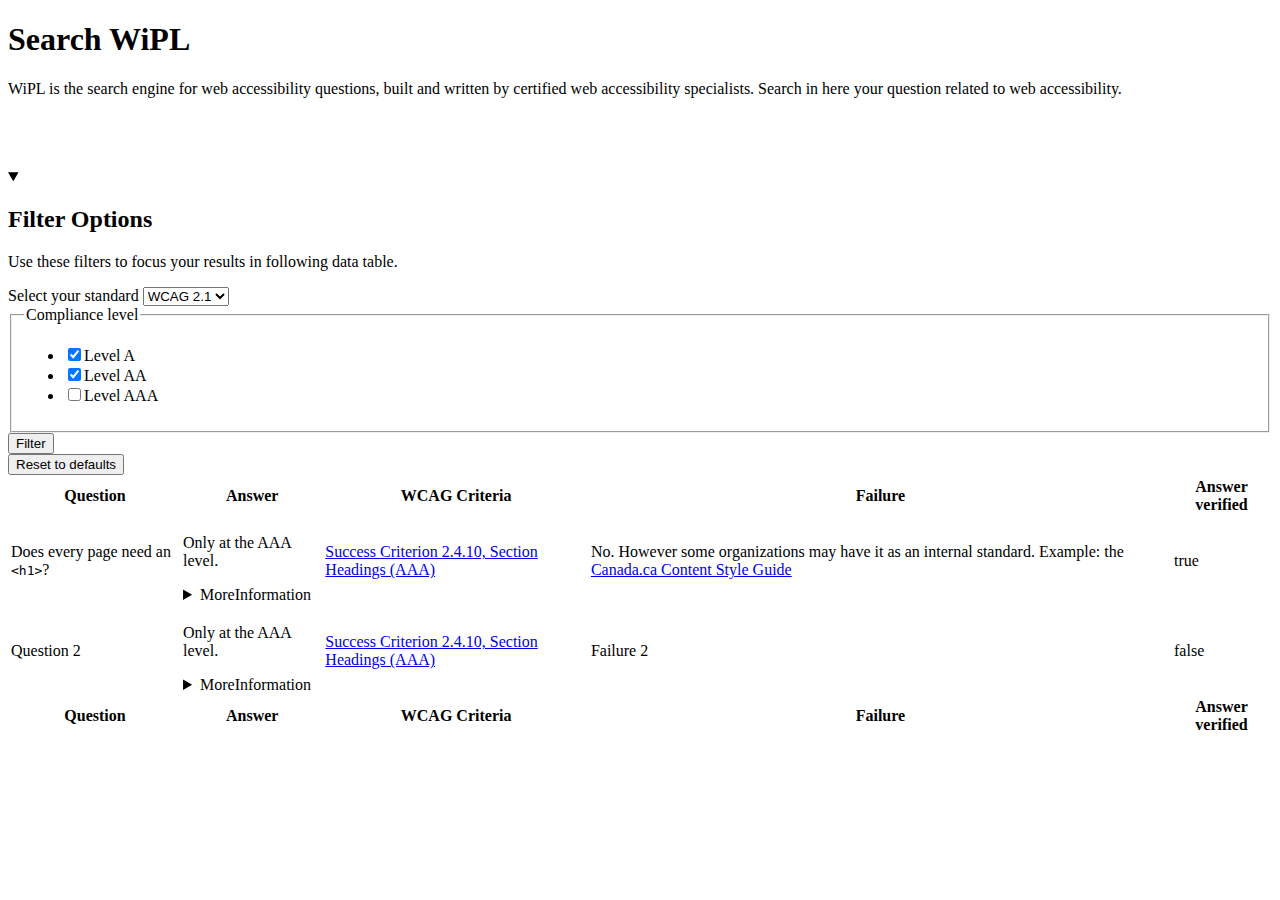
==== commit 7bbff8e9: "Q&As now load from .json" ====
--- a/index-en.html
+++ b/index-en.html
@@ -7,8 +7,7 @@
     <!-- Meta data-->
     <meta charset="utf-8">
     <meta content="width=device-width,initial-scale=1" name="viewport">
-    <meta name="description"
-        content="The Web Content Accessibility Guidelines in Plain Language for web developers and web accessibility assessors.">
+    <meta name="description" content="The Web Content Accessibility Guidelines in Plain Language for web developers and web accessibility assessors.">
 
     <!-- Load closure template scripts -->
     <script src="https://ssl-templates.services.gc.ca/rn/cls/wet/gcweb/cdts/compiled/soyutils.js"></script>
@@ -131,7 +130,8 @@
                                 <th scope="col">Answer verified</th>
                             </tr>
                         </thead>
-                        <tbody>
+                        <tbody id="dataTable">
+                            <!-- 
                             <tr>
                                 <td>Does every page need an <code>&lt;h1&gt;</code>?</td>
                                 <td>
@@ -142,13 +142,11 @@
                                         <p>However, if there are any headings, they need to be descriptive and they each need to be at an appropriate level, otherwise it's <a href="https://www.w3.org/TR/WCAG21/#headings-and-labels">2.4.6 - Headings and Labels (Level AA)</a> and <a href="https://www.w3.org/TR/WCAG21/#info-and-relationships">1.3.1 - Info and Relationships (Level A)</a> respectively.</p>
                                     </details>
                                 </td>
-                                <td><a href="https://www.w3.org/TR/WCAG21/#section-headings">Success Criterion 2.4.10
-                                        Section Headings (AAA)</a></td>
+                                <td>
+                                    <a href="https://www.w3.org/TR/WCAG21/#section-headings">Success Criterion 2.4.10, Section Headings (AAA)</a></td>
                                 <td>
                                     <p>No.</p>
-                                    <p>However some organizations may have it as an internal standard. Example: the <a
-                                            href="https://www.canada.ca/en/treasury-board-secretariat/services/government-communications/canada-content-style-guide.html#wp5-1-2">Canada.ca
-                                            Content Style Guide</a></p>
+                                    <p>However some organizations may have it as an internal standard. Example: the <a href="https://www.canada.ca/en/treasury-board-secretariat/services/government-communications/canada-content-style-guide.html#wp5-1-2">Canada.ca Content Style Guide</a></p>
                                 </td>
                                 </td>
                                 <td>Yes</td>
@@ -448,6 +446,7 @@
                                 <td>Yes</td>
                                 <td>No</td>
                             </tr>
+                            -->
 
                         </tbody>
                         <tfoot>
@@ -473,6 +472,8 @@
     <script src="./scripts/appFooter.min.js"></script>
     <script src="./scripts/refFooter.min.js"></script>
     <script src="./scripts/bati-itao.min.js"></script>
+    <script src="./scripts/jquery-3.6.0.min.js"></script>
+    <script src="./scripts/WiPLengine.js"></script>
 </body>
 
 </html>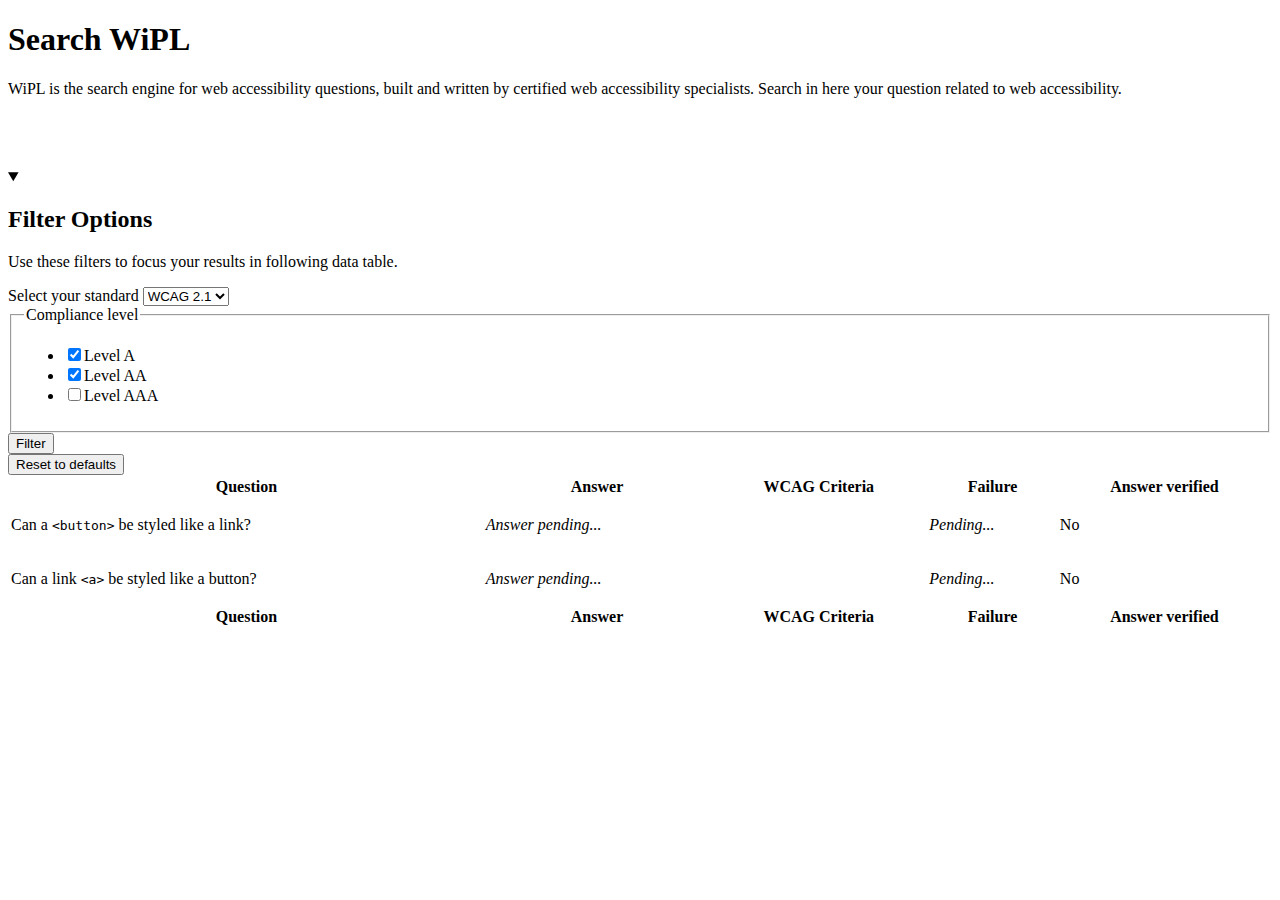
==== commit 25ef1c91: "Cleaned code" ====
--- a/index-en.html
+++ b/index-en.html
@@ -131,176 +131,7 @@
                             </tr>
                         </thead>
                         <tbody id="dataTable">
-                            <!-- 
-                            <tr>
-                                <td>Does every page need an <code>&lt;h1&gt;</code>?</td>
-                                <td>
-                                    <p>Only at the AAA level.</p>
-                                    <details>
-                                        <summary>More Information</summary>
-
-                                        <p>However, if there are any headings, they need to be descriptive and they each need to be at an appropriate level, otherwise it's <a href="https://www.w3.org/TR/WCAG21/#headings-and-labels">2.4.6 - Headings and Labels (Level AA)</a> and <a href="https://www.w3.org/TR/WCAG21/#info-and-relationships">1.3.1 - Info and Relationships (Level A)</a> respectively.</p>
-                                    </details>
-                                </td>
-                                <td>
-                                    <a href="https://www.w3.org/TR/WCAG21/#section-headings">Success Criterion 2.4.10, Section Headings (AAA)</a></td>
-                                <td>
-                                    <p>No.</p>
-                                    <p>However some organizations may have it as an internal standard. Example: the <a href="https://www.canada.ca/en/treasury-board-secretariat/services/government-communications/canada-content-style-guide.html#wp5-1-2">Canada.ca Content Style Guide</a></p>
-                                </td>
-                                </td>
-                                <td>Yes</td>
-                            </tr>
-                            <tr>
-                                <td>Can heading levels be skipped?</td>
-                                <td>
-                                    <p>Yes, but it's bad practice</p>
-                                    <details>
-                                        <summary>More Information</summary>
-                                        <p>Heading levels should create a hierarchical structure of the document.
-                                            Logically, therefore heading levels should not be skipped. The reason that
-                                            WCAG allows levels to be skipped is:</p>
-                                        <blockquote
-                                            cite="https://github.com/w3c/wcag/issues/655#issuecomment-474105510">
-                                            <p>Currently correct hierarchical nesting is a best practise but not a WCAG
-                                                failure. That was carefully negotiated during the creation of WCAG 2.0
-                                                by companies that have content coming from many sources who could not
-                                                guarantee hierarchy, and at the time many screen reader users just press
-                                                H. H, H to move through headings, or pulled up a list of headings
-                                                without specific concern about the level.</p>
-                                            <footer>David MacDonald's comment on <cite><a
-                                                        href="https://github.com/w3c/wcag/issues/655#issuecomment-474105510">H42
-                                                        missing appropriate hierarchical level condition · Issue #655 ·
-                                                        w3c/wcag</a></cite>.</footer>
-                                        </blockquote>
-                                        <p>In summary: the reason WCAG doesn't <em>require</em> non-skipped headings is
-                                            because of <em>exceptional</em> circumstances. Skipped headings should only
-                                            be skipped when it cannot be avoided.</p>
-                                        <p>See <a
-                                                href="https://www.tpgi.com/heading-off-confusion-when-do-headings-fail-wcag/">Heading
-                                                off confusion: When do headings fail WCAG? - TPGi</a> for more
-                                            information.</a>
-                                    </details>
-                                </td>
-                                <td>
-                                    <ol>
-                                        <li><a href="https://www.w3.org/TR/WCAG21/#headings-and-labels">2.4.6 - 2.4.6
-                                                Headings and Labels</a></li>
-                                        <li><a href="https://www.w3.org/TR/WCAG21/#info-and-relationships">1.3.1 - Info
-                                                and Relationships</a></li>
-                                    </ol>
-                                </td>
-                                <td>Yes except in exceptional circumstances.</td>
-                                <td>Yes</td>
-                            </tr>
-                            <tr>
-                                <td>Can there be more than 1 <code>&lt;h1&gt;</code> on a page?</td>
-                                <td>
-                                    <p>Yes, technically, but it's not advisable.</p>
-                                    <details>
-                                        <summary>More Information</summary>
-
-                                        <p>WCAG doesn't explicitly say there can only be 1 <code>&lt;h1&gt;</code>.
-                                            However, having more than 1 <code>&lt;h1&gt;</code> can create an illogical
-                                            page hierarchy. The vast majority of pages that use headings (properly) use
-                                            <code>&lt;h1&gt;</code>s to mimic the <code>&lt;title&gt;</code> of the
-                                            page. As per <a
-                                                href="https://www.w3.org/TR/WCAG21/#headings-and-labels">2.4.6 - 2.4.6
-                                                Headings and Labels</a>, the <code>&lt;h1&gt;</code> should describe the
-                                            content of the section it heads, ie: the main content. Having multiple
-                                            <code>&lt;h1&gt;</code>s creates an illogical and confusing hierarchy.
-                                        </p>
-                                        <p>See <a
-                                                href="https://www.tpgi.com/heading-off-confusion-when-do-headings-fail-wcag/">Heading
-                                                off confusion: When do headings fail WCAG? - TPGi</a> for more
-                                            information.</a>
-                                    </details>
-                                </td>
-                                <td>
-                                    <ol>
-                                        <li><a href="https://www.w3.org/TR/WCAG21/#headings-and-labels">2.4.6 - 2.4.6
-                                                Headings and Labels</a></li>
-                                        <li><a href="https://www.w3.org/TR/WCAG21/#info-and-relationships">1.3.1 - Info
-                                                and Relationships</a></li>
-                                    </ol>
-                                </td>
-                                <td>No, but some organizations may have it as an internal standard. Example: the <a
-                                        href="https://www.canada.ca/en/treasury-board-secretariat/services/government-communications/canada-content-style-guide.html#wp5-1-2">Canada.ca
-                                        Content Style Guide</a>.</td>
-                                <td>Yes</td>
-                            </tr>
-                            <tr>
-                                <td>Is the use of <code>autocomplete=""</code> obligatory on input fields?</td>
-                                <td>
-                                    <p>For input fields that are repetitive across the web (email, password, birthday,
-                                        etc), yes. However, it can be set to "off" on those elements if desired.</p>
-                                    <p>If the input field is app or site specific, such as "Enter your PUI code here",
-                                        the field doesn't require the autocomplete attribute. However, it still is
-                                        recommended.
-                                </td>
-                                <td><a href="https://www.w3.org/WAI/WCAG21/Understanding/identify-input-purpose.html">1.3.5
-                                        - Identify Input Purpose (Level AA)</a></p>
-                                </td>
-                                <td>Maybe</td>
-                                <td>No</td>
-                            </tr>
-                            <tr>
-                                <td>Does a page need to validate HTML?</td>
-                                <td>Yes. The HTML of a page or an app needs to validate to make sure that the code is
-                                    not depricated, so that we can be sure that assistive technologies interpretate the
-                                    HTML code correctly. Make sure to always validate after JavaScript. using the <a
-                                        href='javascript:(function(){function%20c(a,b){var%20c=document.createElement("textarea");c.name=a;c.value=b;d.appendChild(c)}var%20e=function(a){for(var%20b="",a=a.firstChild;a;){switch(a.nodeType){case%20Node.ELEMENT_NODE:b+=a.outerHTML;break;case%20Node.TEXT_NODE:b+=a.nodeValue;break;case%20Node.CDATA_SECTION_NODE:b+="<![CDATA["+a.nodeValue+"]]\>";break;case%20Node.COMMENT_NODE:b+="<\!--"+a.nodeValue+"--\>";break;case%20Node.DOCUMENT_TYPE_NODE:b+="<!DOCTYPE%20"+a.name+">\n"}a=a.nextSibling}return%20b}(document),d=document.createElement("form");d.method="POST";d.action="https://validator.w3.org/nu/";d.enctype="multipart/form-data";d.target="_blank";d.acceptCharset="utf-8";c("showsource","yes");c("content",e);document.body.appendChild(d);d.submit();d.parentNode.removeChild(d);})();'>Validate
-                                        after JS</a> bookmarklet (drag and drop this link in your book marks to
-                                    use on sites).</td>
-                                <td><a href="https://www.w3.org/WAI/WCAG21/Understanding/parsing.html">4.1.1 - Parsing
-                                        (Level A)</a></td>
-                                <td>Yes</td>
-                                <td>No</td>
-                            </tr>
-                            <tr>
-                                <td>Does CSS need to validate on pages?</td>
-                                <td>No. CSS won't interfere with the way assistive technologies understand content on a
-                                    page. However, it is still encourage to do so.</td>
-                                <td>-</td>
-                                <td>No</td>
-                                <td>No</td>
-                            </tr>
-                            <tr>
-                                <td>A non-visible element gets the focus - is this a fail?</td>
-                                <td>
-                                    <p><strong>If the invisible element gets on focus in the middle of an
-                                            operation</strong> (tabing through elements in a menu for example): Yes. The
-                                        focus order needs to be constent and predictable while tabbing through a section
-                                        where the tab order is important and might interfere with the understanding of
-                                        the section.</p>
-                                    <p>However, if this occure outside or between two sections and it doesn't break the
-                                        meaning of the content or the expected behaviour, no this is not an issue
-                                        althought it is still not encouraged.</p>
-                                </td>
-                                <td><a href="https://www.w3.org/WAI/WCAG21/Understanding/focus-order.html">2.4.3 - Focus
-                                        Order (Level A)</a></td>
-                                <td>Maybe</td>
-                                <td>No</td>
-                            </tr>
-                            <tr>
-                                <td>Do <code>&lt;input&gt;</code> fields' placeholders need to pass minimum colour
-                                    contrast ratio?</td>
-                                <td>
-                                    <p><strong>If the placeholder text is all there is as instructions for the input
-                                            field before typing in</strong> (such as "Write email here"), yes. However
-                                        if there is a static / permanent <code>&lt;label&gt;</code> with the same
-                                        instructions as text and it's <i>linked to the input field via ID</i>, no - it's
-                                        optional. However, it is still recommended.</p>
-                                    <p><strong>**Note: </strong>If the placeholder text is all there is as instructions
-                                        before typing in <strong>AND</strong> as typing in, this is a <a
-                                            href="https://www.w3.org/WAI/WCAG21/Understanding/labels-or-instructions.html">3.3.2
-                                            - Labels or Instructions (Level A)</a> fail.</p>
-                                </td>
-                                <td><a href="https://www.w3.org/WAI/WCAG21/Understanding/focus-order.html">2.4.3 - Focus
-                                        Order (Level A)</a></td>
-                                <td>Maybe</td>
-                                <td>No</td>
-                            </tr>
+                            
                             <tr>
                                 <td>Can a <code>&lt;button&gt;</code> be styled like a link?</td>
                                 <td>
@@ -318,135 +149,7 @@
                                 <td></td>
                                 <td><i>Pending...</i></td>
                                 <td>No</td>
-                            </tr>
-                            <tr>
-                                <td>Can you have more than one <code>&lt;h1&gt;</code> on a page?</td>
-                                <td>
-                                    <p><i>Answer pending...</i></p>
-                                </td>
-                                <td></td>
-                                <td><i>Pending...</i></td>
-                                <td>No</td>
-                            </tr>
-                            <tr>
-                                <td>Do disabled elements (<code>&lt;input&gt;</code>, <code>&lt;button&gt;</code>, etc)
-                                    need to pass minimum contrast ratio?</td>
-                                <td>
-                                    <p>No.</p>
-                                    <p>If an element is disabled, by definition it means that it's not necessary in the
-                                        current context. However, the element needs to have a good reason to be
-                                        disabled, or it could fail another WCAG criterion. For example, a disabled
-                                        submit button in a form that only enables when the form is filled would be a
-                                        fail (failing <a
-                                            href="https://www.w3.org/WAI/WCAG21/Understanding/error-identification.html">3.3.1
-                                            - Error Identification</a>).</p>
-                                    <details>
-                                        <summary>More Information</summary>
-                                        <p>To make things simple, all default HTML elements styling natively pass
-                                            contrast ratio. This means if you didn't change the colour or background
-                                            colour of a <code>&lt;button&gt;</code> (for example), you don't have to
-                                            worry about it passing colour contrast.</p>
-                                        <p><strong>Exception:</strong> placeholders on an <code>&lt;input&gt;</code>
-                                            field that acts as the only intstructions available to users (which would
-                                            fail <a
-                                                href="https://www.w3.org/WAI/WCAG21/Understanding/labels-or-instructions.html">3.3.2
-                                                - Labels or Instructions</a> itself: placeholders <i>must not</i> be
-                                            used as the only way to provide instructions).</p>
-                                    </details>
-                                </td>
-                                <td><a href="https://www.w3.org/WAI/WCAG21/Understanding/contrast-minimum.html">1.4.3:
-                                        Contrast (Minimum)</a></td>
-                                <td>No</td>
-                                <td>No</td>
-                            </tr>
-                            <tr>
-                                <td>An <code>&lt;img&gt;</code> lacks and <code>alt=""</code> attribute - is this a
-                                    fail?</td>
-                                <td>
-                                    <p><i>Answer pending...</i></p>
-                                </td>
-                                <td></td>
-                                <td><i>Pending...</i></td>
-                                <td>No</td>
-                            </tr>
-                            <tr>
-                                <td>The alt="" attribute of an <code>&lt;img&gt;</code> is empty - is this a fail?</td>
-                                <td>
-                                    <p><i>Answer pending...</i></p>
-                                </td>
-                                <td></td>
-                                <td><i>Pending...</i></td>
-                                <td>No</td>
-                            </tr>
-                            <tr>
-                                <td>The content of a page or a section can only be scrolled with a mouse - is this a
-                                    fail?</td>
-                                <td>
-                                    <p><i>Answer pending...</i></p>
-                                </td>
-                                <td></td>
-                                <td><i>Pending...</i></td>
-                                <td>No</td>
-                            </tr>
-                            <tr>
-                                <td>Login error not announced by screen reader - is this a fail?</td>
-                                <td>
-                                    <p><i>Answer pending...</i></p>
-                                </td>
-                                <td></td>
-                                <td><i>Pending...</i></td>
-                                <td>No</td>
-                            </tr>
-                            <tr>
-                                <td>What is the minimum colour contrast ratio for text & UI elements?</td>
-                                <td>
-                                    <p>Text and images of text (text in an image) must have a minimum contrast radio of
-                                        4:5:1.</p>
-                                    <p><strong>Exceptions:</strong></p>
-                                    <ul>
-                                        <li><strong>Large text</strong> (font size of 18pt or 14pt in bold) require a
-                                            minimum contrast radio of 3:1;</li>
-                                        <li>Text or images of text that are part of an inactive user interface
-                                            component, that are pure decoration, that are not visible to anyone, or that
-                                            are part of a picture that contains significant other visual content, have
-                                            no contrast requirement;</li>
-                                        <li>Text that is part of a <strong>logo or brand name</strong> has no contrast
-                                            requirement.</li>
-                                    </ul>
-                                </td>
-                                <td></td>
-                                <td>Yes</td>
-                                <td>No</td>
-                            </tr>
-                            <tr>
-                                <td>Do new password requirements need to be displayed when filling a "create account" or
-                                    "change password" type of form?</td>
-                                <td>
-                                    <p>Yes.</p>
-                                    <p>For every <code>&lt;input&gt;</code> field, instructions or labels need to
-                                        specify to users exactly what type of data is expected as input, especially if
-                                        there's a specific format or rule. This includes passwords.</p>
-                                </td>
-                                <td><a href="https://www.w3.org/WAI/WCAG21/Understanding/labels-or-instructions.html">3.3.2
-                                        - Labels or Instructions</a></td>
-                                <td>Yes</td>
-                                <td>No</td>
-                            </tr>
-                            <tr>
-                                <td>Do new password requirements need to be displayed when filling a "create account" or
-                                    "change password" type of form?</td>
-                                <td>
-                                    <p>Yes.</p>
-                                    <p>For every <code>&lt;input&gt;</code> field, instructions or labels need to
-                                        specify to users exactly what type of data is expected as input, especially if
-                                        there's a specific format or rule. This includes passwords.</p>
-                                </td>
-                                <td><a href="https://www.w3.org/WAI/WCAG21/Understanding/labels-or-instructions.html">3.3.2
-                                        - Labels or Instructions</a></td>
-                                <td>Yes</td>
-                                <td>No</td>
-                            </tr>
-                            -->
+                            </tr>                           
 
                         </tbody>
                         <tfoot>
